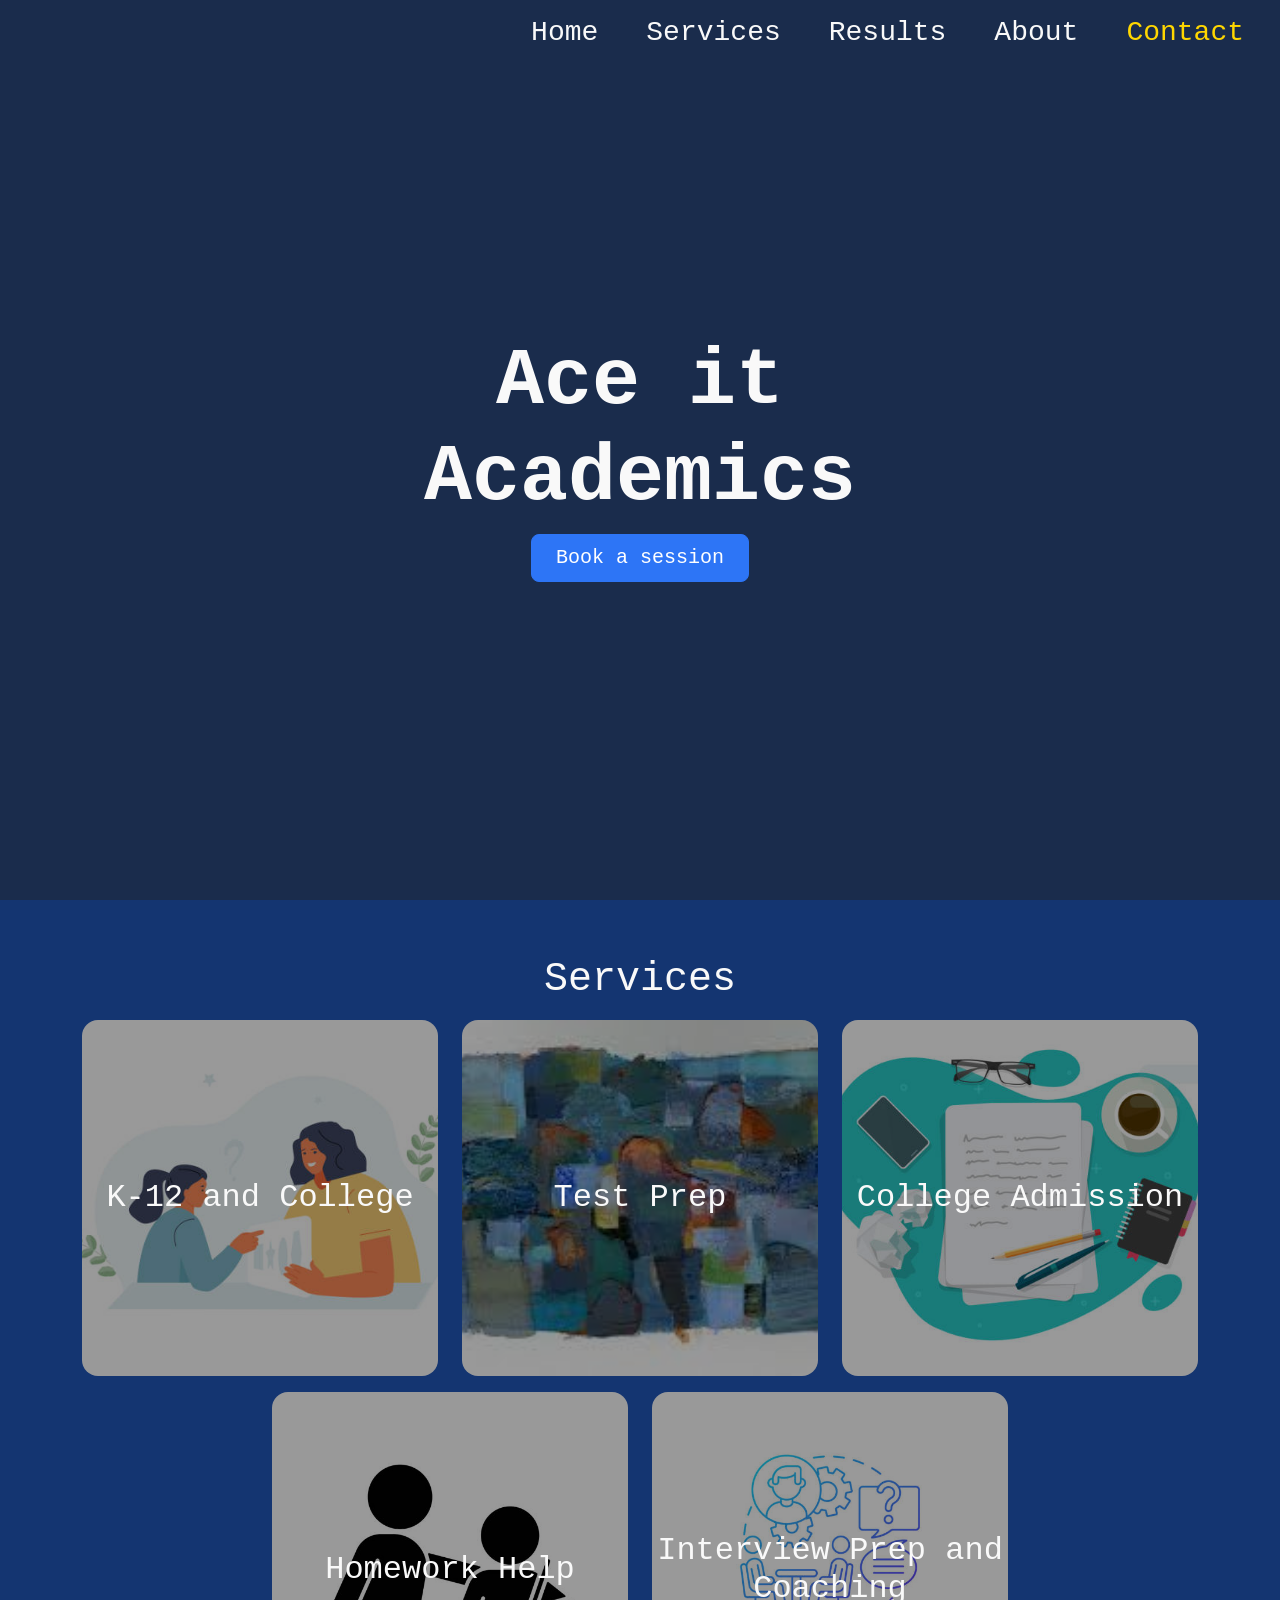
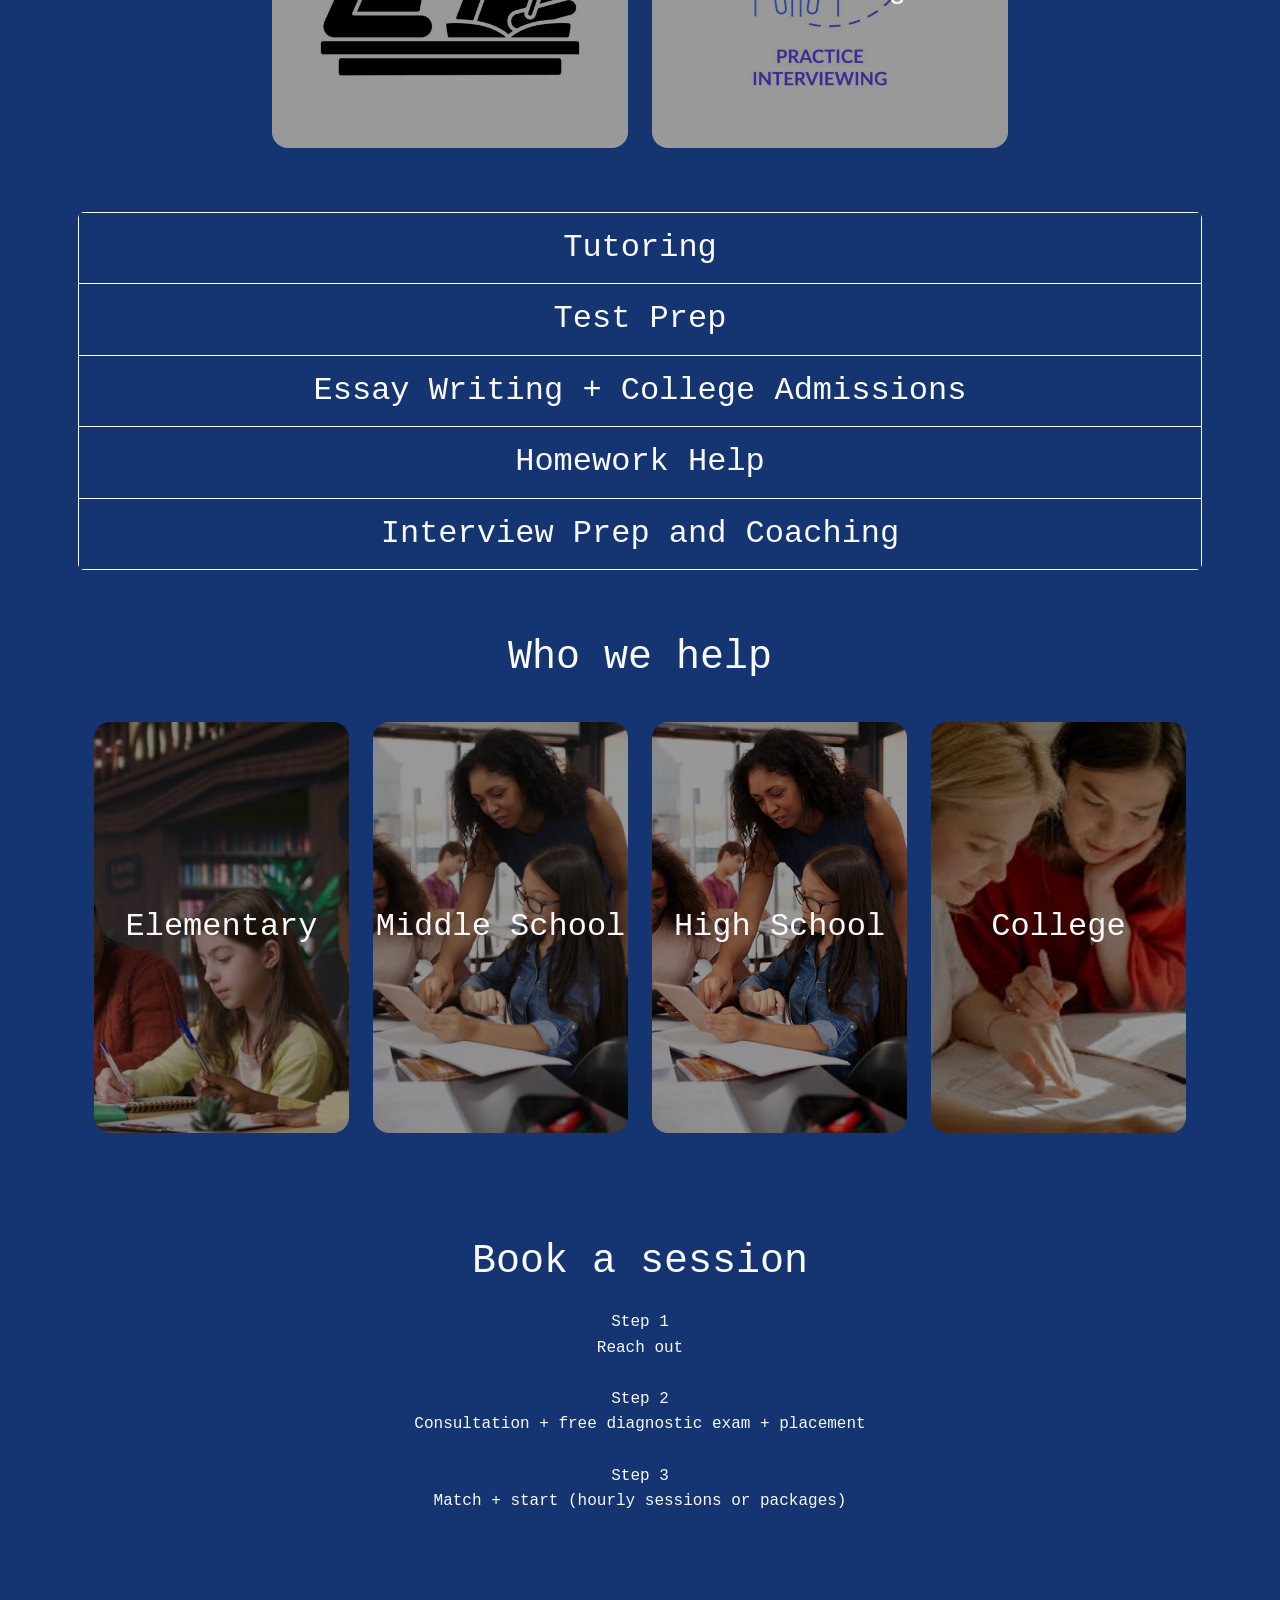
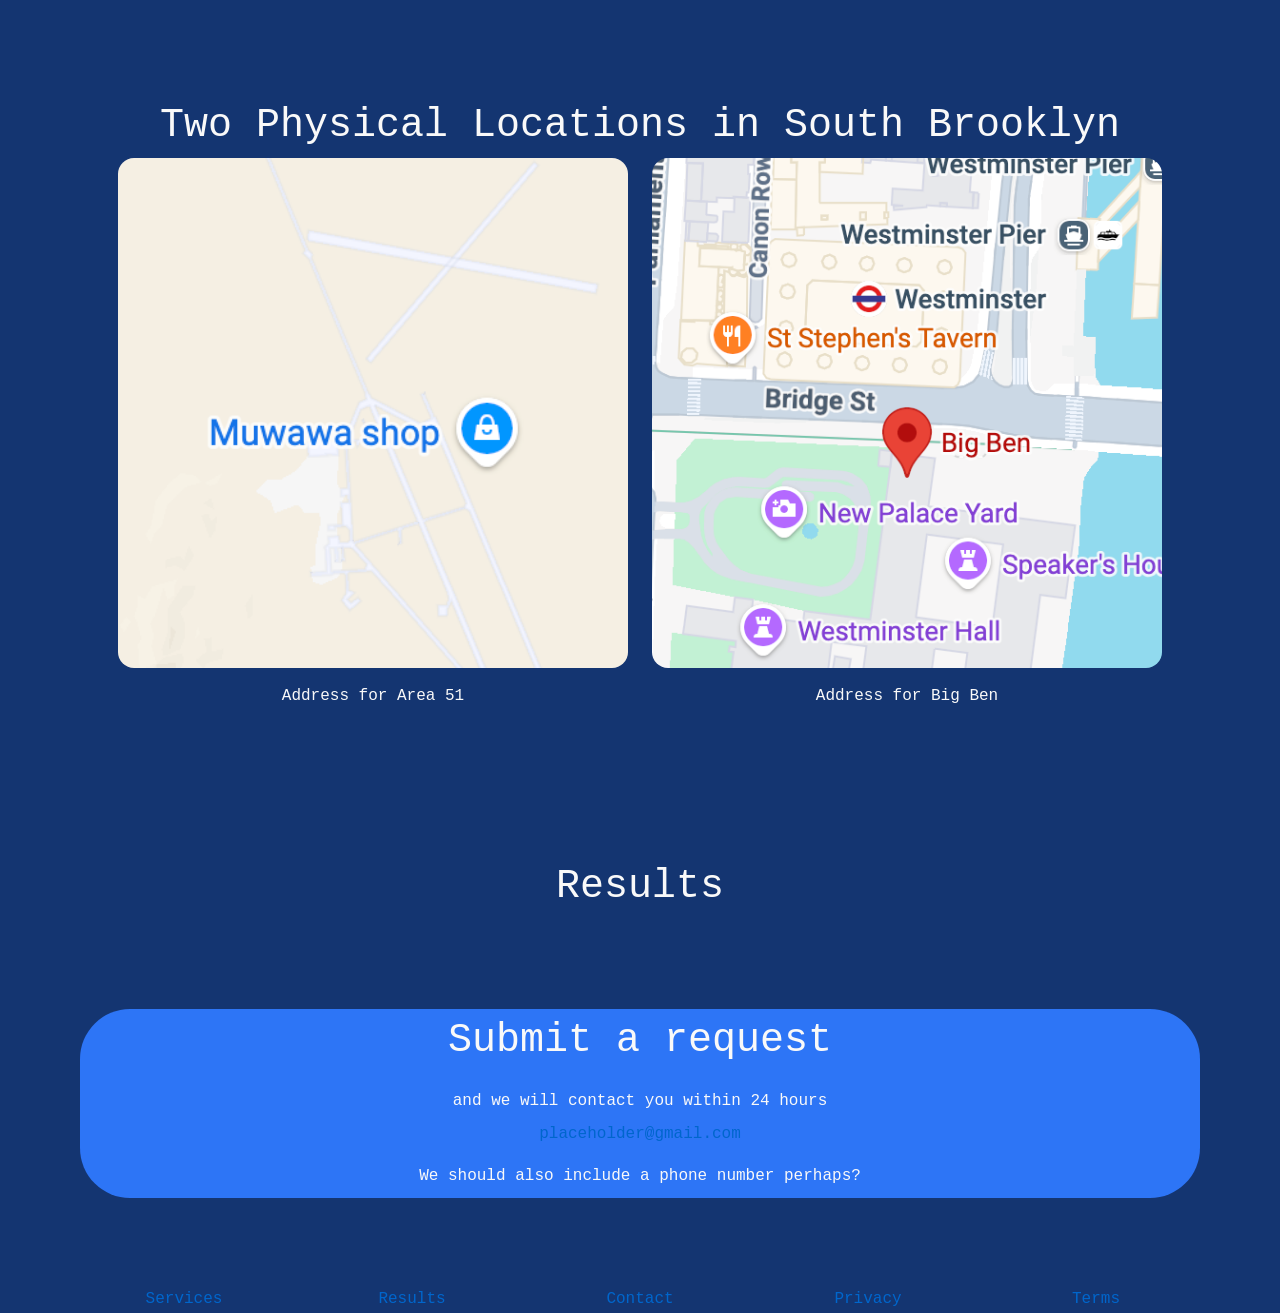
==== index.html @ da9996aa "First rough draft of website" ====
<!DOCTYPE html>

<html lang="en">
    <head>
    <meta charset="utf-8">
    <meta name="viewport" content="width=device-width, initial-scale=1">
    <link href="https://cdn.jsdelivr.net/npm/bootstrap@5.3.0/dist/css/bootstrap.min.css" rel="stylesheet">
    <link rel="stylesheet" href="css/styles.css"> 

    <title>Ace It Academics</title>
    <link rel="icon" type="image/x-icon" href="images/Logo KBY.png">

    </head>

   <!--<header>
        <nav class="navbar navbar-expand-lg bg-* navbar-absolute" data-bs-theme="dark">
        <div class="container-fluid">
            <a class="navbar-brand" href="#"></a>
            <button class="navbar-toggler" type="button" data-bs-toggle="offcanvas" data-bs-target="#offcanvasNavbar" aria-controls="offcanvasNavbar" aria-label="Toggle navigation">
                <span class="navbar-toggler-icon"></span>
            </button>
            <div class="offcanvas offcanvas-end" tabindex="-1" id="offcanvasNavbar" aria-labelledby="offcanvasNavbarLabel">
            <div class="offcanvas-header bg-dark">
                <h5 class="offcanvas-title" id="offcanvasNavbarLabel">Ace It Academics</h5>
                <button type="button" class="btn-close" data-bs-dismiss="offcanvas" aria-label="Close"></button>
            </div>
            <div class="offcanvas-body bg-dark">
            <ul class="navbar-nav me-auto mb-2 mb-lg-0 justify-content-end w-100">
                <li class="nav-item">
                <a class="nav-link active" aria-current="page" href="#"><h3>Home</h3></a>
                </li>
                <li class="nav-item">
                <a class="nav-link" href="services.html"><h3>Services</h3></a>
                </li>
                <li class="nav-item">
                <a class="nav-link" href="results.html"><h3>Results</h3></a>
                </li>
                <li class="nav-item">
                <a class="nav-link" href="about.html"><h3>About</h3></a>
                </li>
                <li class="nav-item">
                <a class="nav-link" href="contact.html"><h3 class="focus-text">Contact</h3></a>
                </li>
                
            </ul>
            
            </div>
        </div>
        </nav>
    </header>-->
    
    <header>
        <nav class="navbar navbar-expand-lg navbar-absolute" data-bs-theme="dark">
            <div class="container-fluid">
            <a class="navbar-brand" href="#"></a>

            <button class="navbar-toggler border-white" type="button" data-bs-toggle="offcanvas" data-bs-target="#offcanvasNavbar" aria-controls="offcanvasNavbar">
                <span class="navbar-toggler-icon"></span>
            </button>

            <div class="collapse navbar-collapse d-none d-lg-flex justify-content-end">
                <ul class="navbar-nav mb-2 mb-lg-0">
                <li class="nav-item"><a class="nav-link active" href="#"><h3>Home</h3></a></li>
                <li class="nav-item"><a class="nav-link" href="services.html"><h3>Services</h3></a></li>
                <li class="nav-item"><a class="nav-link" href="results.html"><h3>Results</h3></a></li>
                <li class="nav-item"><a class="nav-link" href="about.html"><h3>About</h3></a></li>
                <li class="nav-item"><a class="nav-link" href="contact.html"><h3 class="focus-text">Contact</h3></a></li>
                </ul>
            </div>

            <div class="offcanvas offcanvas-end bg-dark d-lg-none" tabindex="-1" id="offcanvasNavbar">
                <div class="offcanvas-header border-bottom border-secondary">
                <h5 class="offcanvas-title">Ace It Academics</h5>
                <button type="button" class="btn-close btn-close-white" data-bs-dismiss="offcanvas"></button>
                </div>
                <div class="offcanvas-body">
                <ul class="navbar-nav">
                    <li class="nav-item"><a class="nav-link active" href="#"><h3>Home</h3></a></li>
                    <li class="nav-item"><a class="nav-link" href="services.html"><h3>Services</h3></a></li>
                    <li class="nav-item"><a class="nav-link" href="results.html"><h3>Results</h3></a></li>
                    <li class="nav-item"><a class="nav-link" href="about.html"><h3>About</h3></a></li>
                    <li class="nav-item"><a class="nav-link" href="contact.html"><h3 class="focus-text">Contact</h3></a></li>
                </ul>
                </div>
            </div>

            </div>
        </nav>
    </header>
    
    <!-- need to include alt descriptions of images in final product -->

    <body>
        <script src="https://cdn.jsdelivr.net/npm/bootstrap@5.3.8/dist/js/bootstrap.bundle.min.js" integrity="sha384-FKyoEForCGlyvwx9Hj09JcYn3nv7wiPVlz7YYwJrWVcXK/BmnVDxM+D2scQbITxI" crossorigin="anonymous"></script>

        <div id="hero-landing" class="position-relative vh-100 overflow-hidden">
        
            <video autoplay muted loop playsinline 
                    class="position-absolute top-0 start-0 w-100 h-100 object-fit-cover z-0">
                <source src="videos/HeroLandingVideo.mp4" type="video/mp4">
            </video>

            <div class="position-absolute top-0 start-0 w-100 h-100 bg-dark opacity-50 z-1"></div>

            <div class="container h-100 position-relative z-2">
                <div class="row h-100 align-items-center justify-content-center text-center">
                <div class="col-lg-8 text-white">
                    <h1 class="display-1 fw-bold">Ace it Academics</h1>
                    <button type="button" class="btn btn-primary btn-lg px-4 gap-3">Book a session</button>
                </div>
                </div>
            </div>
        </div>




        <div class="services-overview-grid container text-center my-5">

             <h1>Services</h1>
            <div class="row row-cols-2 row-cols-md-3 justify-content-center">
                <div class="col py-2">
                    <div class="square-image-holder position-relative ratio ratio-1x1">
                        <div class="service-overview-grid-image rounded-4 ratio ratio-1x1"></div>                            
                        <div class="position-absolute">
                            <h2 class="square-image-title-text position-absolute">K-12 and College</h2>
                            <p class="square-image-body-text position-absolute">Excel in all subjects</p>
                        </div>
                    </div>
                </div>
                <div class="col py-2">
                    <div class="square-image-holder position-relative ratio ratio-1x1">
                        <div class="service-overview-grid-image rounded-4 ratio ratio-1x1"></div>                            
                        <div class="position-absolute">
                            <h2 class="square-image-title-text position-absolute">Test Prep</h2>
                            <p class="square-image-body-text position-absolute">SAT / ACT / SHSAT / ISEE / AP</p>
                        </div>
                    </div>
                </div>
                <div class="col py-2">
                    <div class="square-image-holder position-relative ratio ratio-1x1">
                        <div class="service-overview-grid-image rounded-4 ratio ratio-1x1"></div>                            
                        <div class="position-absolute">
                            <h2 class="square-image-title-text position-absolute">College Admission</h2>
                            <p class="square-image-body-text position-absolute">Essay Writing and Interview Practice</p>
                        </div>
                    </div>
                </div>
                <div class="col py-2">
                    <div class="square-image-holder position-relative ratio ratio-1x1">
                        <div class="service-overview-grid-image rounded-4 ratio ratio-1x1"></div>                            
                        <div class="position-absolute">
                            <h2 class="square-image-title-text position-absolute">Homework Help</h2>
                            <p class="square-image-body-text position-absolute">Become successful in and out of the classroom</p>
                        </div>
                    </div>
                </div>
                <div class="col py-2">
                    <div class="square-image-holder position-relative ratio ratio-1x1">
                        <div class="service-overview-grid-image rounded-4 ratio ratio-1x1"></div>                            
                        <div class="position-absolute">
                            <h2 class="square-image-title-text position-absolute">Interview Prep and Coaching</h2>
                            <p class="square-image-body-text position-absolute">Prepare for a successful professional life</p>
                        </div>
                    </div>
                </div>


                <!--
                <div class="col">
                    <div class="p-2"> 
                        <div class="ratio ratio-1x1">
                            <img src="images/Tutoring-Image-Placeholder.jpg" class="img-fluid rounded-4 mb-2 object-fit-cover" alt="K-12 Tutoring">
                        </div>
                        <p class="small fw-bold">Tutoring<br>K-12 and college</p>
                    </div>
                </div> 
                <div class="col text-center">
                    <div class="p-2">
                        <div class="ratio ratio-1x1">
                            <img src="images/test-prep-placeholder.jpeg" class="img-fluid rounded-4 mb-2 object-fit-cover" alt="Test prep">
                        </div>
                        <p class="small fw-bold">Test prep<br>SAT / ACT / SHSAT / ISEE / AP</p>
                    </div>
                </div>
                <div class="col text-center">
                    <div class="p-2">
                        <div class="ratio ratio-1x1">
                            <img src="images/essay-writing-placeholder.jpg" class="img-fluid rounded-4 mb-2 object-fit-cover" alt="Essay writing + college admissions">
                        </div>
                        <p class="small fw-bold">Essay writing + college admissions</p>
                    </div>
                </div>
                <div class="col text-center">
                    <div class="p-2">
                        <div class="ratio ratio-1x1">
                            <img src="images/homework-help-placeholder.jpg" class="img-fluid rounded-4 mb-2 object-fit-cover" alt="Homework help">
                        </div>
                        <p class="small fw-bold">Homework help</p>
                    </div>
                </div>
                <div class="col text-center">
                    <div class="p-2">
                        <div class="ratio ratio-1x1">
                            <img src="images/interview-prep-placeholder.jpg" class="img-fluid rounded-4 mb-2 object-fit-cover" alt="Interview Prep and coaching">
                        </div>
                        <p class="small fw-bold">Interview Prep and coaching</p>
                    </div>
                </div>-->
            </div>

            
        </div>

        <div id="services-deep-dive" class="container p-2 my-5">

            <!-- TODO Move materials into the deep dive grid and have it display info on hover-->
            

            <div class="accordion">
                <div class="accordion-item">
                    <button class="accordion-button collapsed justify-content-center" type="button" data-bs-toggle="collapse" data-bs-target="#collapseOne" aria-expanded="false" aria-controls="collapseOne">
                        <h2 class="accordion-header text-center">Tutoring</h2>
                    </button>
                    <div id="collapseOne" class="accordion-collapse collapse">
                    <div class="accordion-body">
                        Master subjects with our suite of experts. 
                    </div>
                    </div>
                </div>
                <div class="accordion-item">
                    
                    <button class="accordion-button collapsed justify-content-center" type="button" data-bs-toggle="collapse" data-bs-target="#collapseTwo" aria-expanded="false" aria-controls="collapseTwo">
                        <h2 class="accordion-header text-center">Test Prep</h2>
                    </button>
                    
                    <div id="collapseTwo" class="accordion-collapse collapse" data-bs-parent="#accordionExample">
                    <div class="accordion-body">
                        Excell at any standardized test with our proven strategies and expert tutors.
                    </div>
                    </div>
                </div>
                <div class="accordion-item">
                    
                    <button class="accordion-button collapsed justify-content-center" type="button" data-bs-toggle="collapse" data-bs-target="#collapseThree" aria-expanded="false" aria-controls="collapseThree">
                        <h2 class="accordion-header text-center">Essay Writing + College Admissions</h2>
                    </button>
                    <div id="collapseThree" class="accordion-collapse collapse" data-bs-parent="#accordionExample">
                    <div class="accordion-body">
                        Craft compelling essays and navigate the admissions process with our expert guidance.
                    </div>
                    </div>
                </div>
                <div class="accordion-item">
                    
                    <button class="accordion-button collapsed justify-content-center" type="button" data-bs-toggle="collapse" data-bs-target="#collapseFour" aria-expanded="false" aria-controls="collapseFour">
                        <h2 class="accordion-header text-center">Homework Help</h2>
                    </button>
                    <div id="collapseFour" class="accordion-collapse collapse" data-bs-parent="#accordionExample">
                    <div class="accordion-body">
                        Get unstuck and improve understanding with personalized homework assistance.
                    </div>
                    </div>
                </div>
                <div class="accordion-item">
                    
                    <button class="accordion-button collapsed justify-content-center" type="button" data-bs-toggle="collapse" data-bs-target="#collapseFive" aria-expanded="false" aria-controls="collapseFive">
                        <h2 class="accordion-header text-center">Interview Prep and Coaching</h2>
                    </button>
                    <div id="collapseFive" class="accordion-collapse collapse" data-bs-parent="#accordionExample">
                    <div class="accordion-body">
                        Ace your interviews with our tailored preparation and coaching.
                    </div>
                    </div>
                </div>
            </div>

        </div>

        <div id="who-we-help" class="who-we-help container text-center my-5">

            <div class="container text-center">
                <h1 class="mb-4">Who we help</h1>
                <div class="row row-cols-2 row-cols-md-4 justify-content-center">
                    <div class="col py-2">
                        <div class="vertical-image-holder position-relative ratio ratio-golden">
                            <div class="vertical-tutoring-image rounded-4 ratio ratio-golden">
                            </div>
                            <div id="vertical-text-wrapper" class="position-absolute">
                                <h2 class="vertical-image-title-text position-absolute">Elementary</h2>
                                <p class="vertical-image-body-text position-absolute">Lay Strong foundations</p>
                            </div>
                        </div>
                    </div>
                    <div class="col py-2">
                        <div class="vertical-image-holder position-relative ratio ratio-golden">
                            <div class="vertical-tutoring-image rounded-4 ratio ratio-golden">
                            </div>
                            <div id="vertical-text-wrapper" class="position-absolute">
                                <h2 class="vertical-image-title-text position-absolute">Middle School</h2>
                                <p class="vertical-image-body-text position-absolute">Build on your foundation</p>
                            </div>
                        </div>
                    </div>
                    <div class="col py-2">
                        <div class="vertical-image-holder position-relative ratio ratio-golden">
                            <div class="vertical-tutoring-image rounded-4 ratio ratio-golden">
                            </div>
                            <div id="vertical-text-wrapper" class="position-absolute">
                                <h2 class="vertical-image-title-text position-absolute">High School</h2>
                                <p class="vertical-image-body-text position-absolute">Prepare for college</p>
                            </div>
                        </div>
                    </div>
                    <div class="col py-2">
                        <div class="vertical-image-holder position-relative ratio ratio-golden">
                            <div class="vertical-tutoring-image rounded-4 ratio ratio-golden">
                            </div>
                            <div id="vertical-text-wrapper" class="position-absolute">
                                <h2 class="vertical-image-title-text position-absolute">College</h2>
                                <p class="vertical-image-body-text position-absolute">Excel in your major</p>
                            </div>
                        </div>
                    </div>
                </div>
            </div>

        </div>

        <div id="How-it-works" class="section">

            <h1>Book a session</h1> <!-- replace with more of a call to action? -->
            <p>
                Step 1<br>Reach out<br><br>
                Step 2<br>Consultation + <bold>free diagnostic exam</bold> + placement<br><br>
                Step 3<br>Match + start (hourly sessions or packages)<br><br>
            </p>

        </div>

        <div id="Locations" class="container text-center p-5">
            <!--
            Need to update this to make the images be the same size
            -->
         <h1>Two Physical Locations in South Brooklyn</h1>
         
            <div class="row row-cols-1 row-cols-md-2 justify-content-center">
                <div class="col">
                    <div class="ratio ratio-1x1">
                        <a href="https://www.google.com/maps/place/Area+51,+NV/@37.2513429,-115.8864085,12z/data=!3m1!4b1!4m6!3m5!1s0x80b81baaba3e8c81:0x970427e38e6237ae!8m2!3d37.2430548!4d-115.7930198!16zL20vMHlqcQ?entry=ttu&g_ep=EgoyMDI2MDEwNy4wIKXMDSoASAFQAw%3D%3D" target="_blank">
                        <img src="images/Address1-Placeholder.png" class="w-100 h-100 rounded-4 object-fit-cover">
                        </a>
                    </div>
                    <p>Address for Area 51</p>
                </div> 
                <div class="col">
                    <div class="ratio ratio-1x1">
                        <a href="https://www.google.com/maps/place/Big+Ben/@51.5007292,-0.1272003,17z/data=!3m1!5s0x47d8e55e300273ad:0x64ade3f4995c75cd!4m6!3m5!1s0x487604c38c8cd1d9:0xb78f2474b9a45aa9!8m2!3d51.5007292!4d-0.1246254!16zL20vMDI2eWRj?entry=ttu&g_ep=EgoyMDI2MDEwNy4wIKXMDSoASAFQAw%3D%3D" target="_blank">
                        <img src="images/Address2-Placeholder.png" class="w-100 h-100 rounded-4 object-fit-cover">
                        </a>
                    </div>
                    <p>Address for Big Ben</p>
                </div> 
            </div>

        </div>


        <!-- Need to add testimonials and actual results -->
        <div id="Results" class="section">
            <!--
            Results / Testimonials preview
Include before/after results (I will provide content)
Include highlighted Google reviews (I will provide)

            -->
            <h1>Results</h1>


        </div>

        <div id="Final-CTA" class="section text">
            <!--
            Final Call to Action (CTA) band
Copy: “Submit a request and we’ll contact you within 24 hours.”
        bold the '24 hours'-->
            <h1>Submit a request</h1>
            <p>and we will contact you within 24 hours</p>
            <a href="mailto:placeholder@gmail.com?subject=Tutoring%20Inquiry&body=Fill%20this%20with%20a%20preset%20message">placeholder@gmail.com</a>
            <p>We should also include a phone number perhaps?</p><!--use tel: like mailto: -->
        </div>

      
    </body>

    <footer>
        <div class="container text-center">
        <div class="row">
            <a href="services.html" class="col footer-link">Services</a>
            <a href="#Results" class=" col footer-link">Results</a>
            <a href="#Locations" class="col footer-link">Contact</a>
            <a href="" class="col footer-link">Privacy</a>
            <a href="" class="col footer-link">Terms</a>
        </div>
        <div class="row">
            <!-- make 2 containers to hold the info about the locations -->
            <div class="column"></div>

        </div>
        </div>
    </footer>

</html>
---- css/styles.css ----
/* Variables */
:root {
    --body-text-color: #f9f9f9;
    --body-background-color: #143571;
    --object-border-color: #2d75f6;
    --focus-color: gold;
    --default-font-family: 'Lucida Console', monospace;


}

/* Adjusting the button hover state manually since it's not a variable */
.btn-primary {
  --bs-btn-bg: var(--object-border-color);
  --bs-btn-border-color: var(--object-border-color);
  --bs-btn-hover-bg: var(--body-background-color); 
}

/* Remove icon */
.accordion-button::after {
    display: none !important;
}

.navbar-absolute {
    position: absolute;
    top: 0;
    width: 100%;
    z-index: 10;
}


.accordion {
    /* colors for interior when open */
    --bs-accordion-bg: var(--body-background-color); 
    --bs-accordion-border-color: var(--body-text-color); 
    --bs-accordion-color: var(--body-text-color);

    /* Top segment when open */
    --bs-accordion-active-bg: var(--body-background-color); 
    --bs-accordion-active-color: var(--body-text-color);
    
    /*colors when closed */
    --bs-accordion-btn-bg: var(--body-background-color);
    --bs-accordion-btn-color: var(--body-text-color); 
    
    
}

/* Optional: Remove the blue glow/outline on click */
.accordion-button:focus {
    box-shadow: none;
    border-color: var(--body-text-color);
}

h3.focus-text {
    color: var(--focus-color);
}



/* #region Default HTML Elements */
body {
  font-family: var(--default-font-family); 
  line-height: 1.6; 
  margin: 0;
  padding: 0;
  background-color: var(--body-background-color); 
}

p,h1 {
  color: var(--body-text-color);
  margin: .5rem 1rem 0rem 1rem; 
  padding: .5rem;
}

h2, h3, h4, h5, h6 {
  color: var(--body-text-color);
}

li {
  color: var(--body-text-color);
  margin: 0rem 1rem;
}

ul, ol {
  margin: 0 0 1rem 1rem; 
  padding: 0;
}

a {
  color: #0066cc; 
  text-decoration: none; 
}

a:hover {
  text-decoration: underline; 
}

a.no-underline {
  text-decoration: none;
  border: none;
  color: inherit;
}

/* #endregion */

/* #region Section Dividers */
.section {
    text-align: center;
    margin: 7% 5rem 7% 5rem;
}

.section.text {
    background-color: var(--object-border-color);
    border-radius: 50px;
}
/* #endregion */

/* #region Navbar */
#navbar {
  font-size: large;
  width: 95vw;
  position: absolute;
  top: 0;
  overflow: hidden;
  background-color: #00000000;
  z-index: 10;
  padding-right: calc(100vw - width);
}

/* Navbar links */
#navbar a {
  
  float: right;
  display: block;
  color: var(--body-text-color);
  text-align: center;
  padding: 14px;
  text-decoration: none;
}

#navbar a:hover {
  color: firebrick;
}

#navbar a:nth-child(1) {
  color: chocolate;
}

/* #endregion */

/* #region Hero Landing*/


.hero-text {
  text-align: center;
  position: absolute;
  top: 50%;
  left: 50%;
  transform: translate(-50%, -50%);
  bottom: 0;
  color: var(--body-text-color);
  width: 100%;
  height: 25%;
  padding: 0rem;

}

#hero-video {
  /*position: fixed; */
  right: 0;
  bottom: 0;
  width: 100%;
  height: 100%;
  padding: 0;
  margin: 0;
  filter: brightness(50%);
}

#hero-landing-chevron {
  position: absolute;
  width: 10vw;
  height: 5vw;
  bottom: 10%;
  left: 45vw;
  transition: .5s;
  opacity: 0;
}

.hero-landing:hover #hero-landing-chevron {
  opacity: 0.7;
}

/* #endregion */

/* #region Accordian */
details {
  border: 1px solid var(--object-border-color);
  margin: 0px 20px -1px 20px; 
  padding: 10px;
  transition: all 0.5s ease;
}

details summary {
  list-style: none;
}

#details-top {
    border-radius: 4px 4px 0px 0px;
}

#details-bottom {
    border-radius: 0px 0px 4px 4px;
}

summary {
  font-weight: bold;
  margin: -0.5em -0.5em 0;
  padding: 0.5em;
  color: var(--body-text-color);
}

details[open] {
  padding: 0.5em;
  color: var(--body-text-color);
  
}

details[open] summary {
  border-bottom: 1px solid var(--object-border-color);
  margin-bottom: 0.5em;
}
/* #endregion */

/* #region Grouped Images */
.image-group {
  /*display: inline-block;
  /*flex-wrap: wrap;*/
  text-align: center;
  padding: 0 .1vw;
  
}

/* #region Figure elements */
figcaption {
    color: var(--body-text-color)
}

.grid-figure{
    display: inline-block;
    width: 20rem;
    /*height: 15vw;*/
    margin: auto;
    padding: 1vw;
}


.grid-image {
    width: 15vw;
    height: 15vw;
    margin: auto;
    padding: 1vw;
    border-radius: 30px;

}
/* #endregion */

/* #region tutoring services images */

.service-overview-grid-image {
  filter: brightness(60%);
  overflow: hidden;
  background: none;

}

  /* #region Service overview images */
.services-overview-grid .col:nth-child(1) .service-overview-grid-image {
  background: url(../images/Tutoring-Image-Placeholder.jpg);
  background-size: cover;
  background-position: center;
}

.services-overview-grid .col:nth-child(2) .service-overview-grid-image {
  background: url(../images/test-prep-placeholder.jpeg);
  background-size: cover;
  background-position: center;
}

.services-overview-grid .col:nth-child(3) .service-overview-grid-image {
  background: url(../images/essay-writing-placeholder.jpg);
    background-size: cover;
  background-position: center;
}

.services-overview-grid .col:nth-child(4) .service-overview-grid-image {
  background: url(../images/homework-help-placeholder.jpg);
    background-size: cover;
  background-position: center;
}

.services-overview-grid .col:nth-child(5) .service-overview-grid-image {
  background: url(../images/interview-prep-placeholder.jpg);
    background-size: cover;
  background-position: center;
}



/* #endregion */

.square-image-holder:hover .square-image-title-text {
  top: 10%;
  left: 20%;
  transform: translate(-20%, -20%);
}

.square-image-holder:hover .square-image-body-text {
  opacity: 1;
}

.square-image-holder:hover .service-overview-grid-image {
  filter: brightness(70%);
}

.square-image-title-text {
  color: var(--body-text-color);
  text-align: center;
  padding: 0;
  margin: 0;
  width: 100%;
  top: 50%;
  left: 50%;
  transform: translate(-50%, -50%);
  transition: all 0.5s ease;
}

.square-image-body-text {
  color: var(--body-text-color);
  text-align: center;
  padding: 0;
  margin: 0;
  width: 80%;
  position: absolute;
  top: 60%;
  left: 50%;
  transform: translate(-50%, -50%);
  opacity: 0;
  transition: opacity 0.5s ease;
}



/* #endregion */

/* #region vertical Tutoring Images */


.vertical-tutoring-image {
  filter: brightness(60%);
  overflow: hidden;
  background: none;
}

.vertical-image-holder:hover .vertical-image-title-text {
  top: 10%;
  left: 20%;
  transform: translate(-20%, -20%);
}

.vertical-image-holder:hover .vertical-image-body-text {
  opacity: 1;
}

  /* #region Individual vertical Tutoring Images */

.who-we-help .col:nth-child(1) .vertical-tutoring-image {
  background: url(../images/Elem-Tutoring-Placeholder.jpg);
  background-size: cover;
  background-position: center;
}

.who-we-help .col:nth-child(2) .vertical-tutoring-image {
  background: url(../images/Middle-Tutoring-Placeholder.webp);
  background-size: cover;
  background-position: center;
}

.who-we-help .col:nth-child(3) .vertical-tutoring-image {
  background: url(../images/High-Tutoring-Placeholder.jpg);
  background-size: cover;
  background-position: center;
}

.who-we-help .col:nth-child(4) .vertical-tutoring-image {
  background: url(../images/College-Tutoring-Placeholder.jpeg);
  background-size: cover;
  background-position: center;
}



/* #endregion */

.vertical-image-holder:hover .vertical-tutoring-image {
  filter: brightness(70%);
}


.ratio-golden {
  --bs-aspect-ratio: 161%;
}

.vertical-image-title-text {
  color: var(--body-text-color);
  text-align: center;
  padding: 0;
  margin: 0;
  width: 100%;
  top: 50%;
  left: 50%;
  transform: translate(-50%, -50%);
  transition: all 0.5s ease;
}

.vertical-image-body-text {
  color: var(--body-text-color);
  text-align: center;
  padding: 0;
  margin: 0;
  width: 80%;
  position: absolute;
  top: 60%;
  left: 50%;
  transform: translate(-50%, -50%);
  opacity: 0;
  transition: opacity 0.5s ease;
}


/* #endregion */

/* #region Expanding Images */
/*.expanding-box-container {
  display: flex;  
  align-items: center;
  justify-content: space-evenly;
  width: 90vw;
}*/

.expanding-image {
  /*darkening these images is a bit harder https://stackoverflow.com/questions/20039765/how-to-apply-a-css-filter-to-a-background-image */
  height: 30rem;
  width: 100%;

  position: relative;
  align-items: center;
  transition: width 0.5s;
  /*flex-shrink: 1;*/
  flex: 1 1 0;
  text-align: center;
  transition: all 0.5s ease;
}

.expanding-image-background {
  height: 100%;
  width: 100%;
  background: url(../images/test-prep-specific-test-placeholder.jpeg);
  background-size: cover;
  background-position: center;

}
/* use nth child to set specific images later */
/*.expanding-image-background:nth-child(1) {
  border-radius: 15px 0px 0px 15px;
}

.expanding-image-background:nth-child(2) {
  background: url(../images/test-prep-specific-test-placeholder.jpeg);
  background-size: cover;
  background-position: center;
  position: relative;
}

.expanding-image-background:nth-child(5) {
  border-radius: 0px 15px 15px 0px;
}*/

.expanding-image-text {
  margin: 0;
  position: absolute;
  top: 50%;
  left: 50%;
  transform: translate(-50%, -50%);
}

.expanding-image-text h3 p {
  color: var(--body-text-color);
  text-align: center;
}

.expanding-image-text p {
  opacity: 0;
}

.expanding-image:hover {
  flex: 7 1 0;
}

.expanding-image:hover .expanding-image-text h3 {
  opacity: 0;
}

.expanding-image:hover .expanding-image-text p {
    transition-delay: 0.3s;

  opacity: 1;
}
/* #endregion */





/* #endregion */

/* #region Footer */
.footer-link {
  display: inline-block;
}
/* #endregion */



/*
* {
  outline: 1px solid red !important;
}
/**/
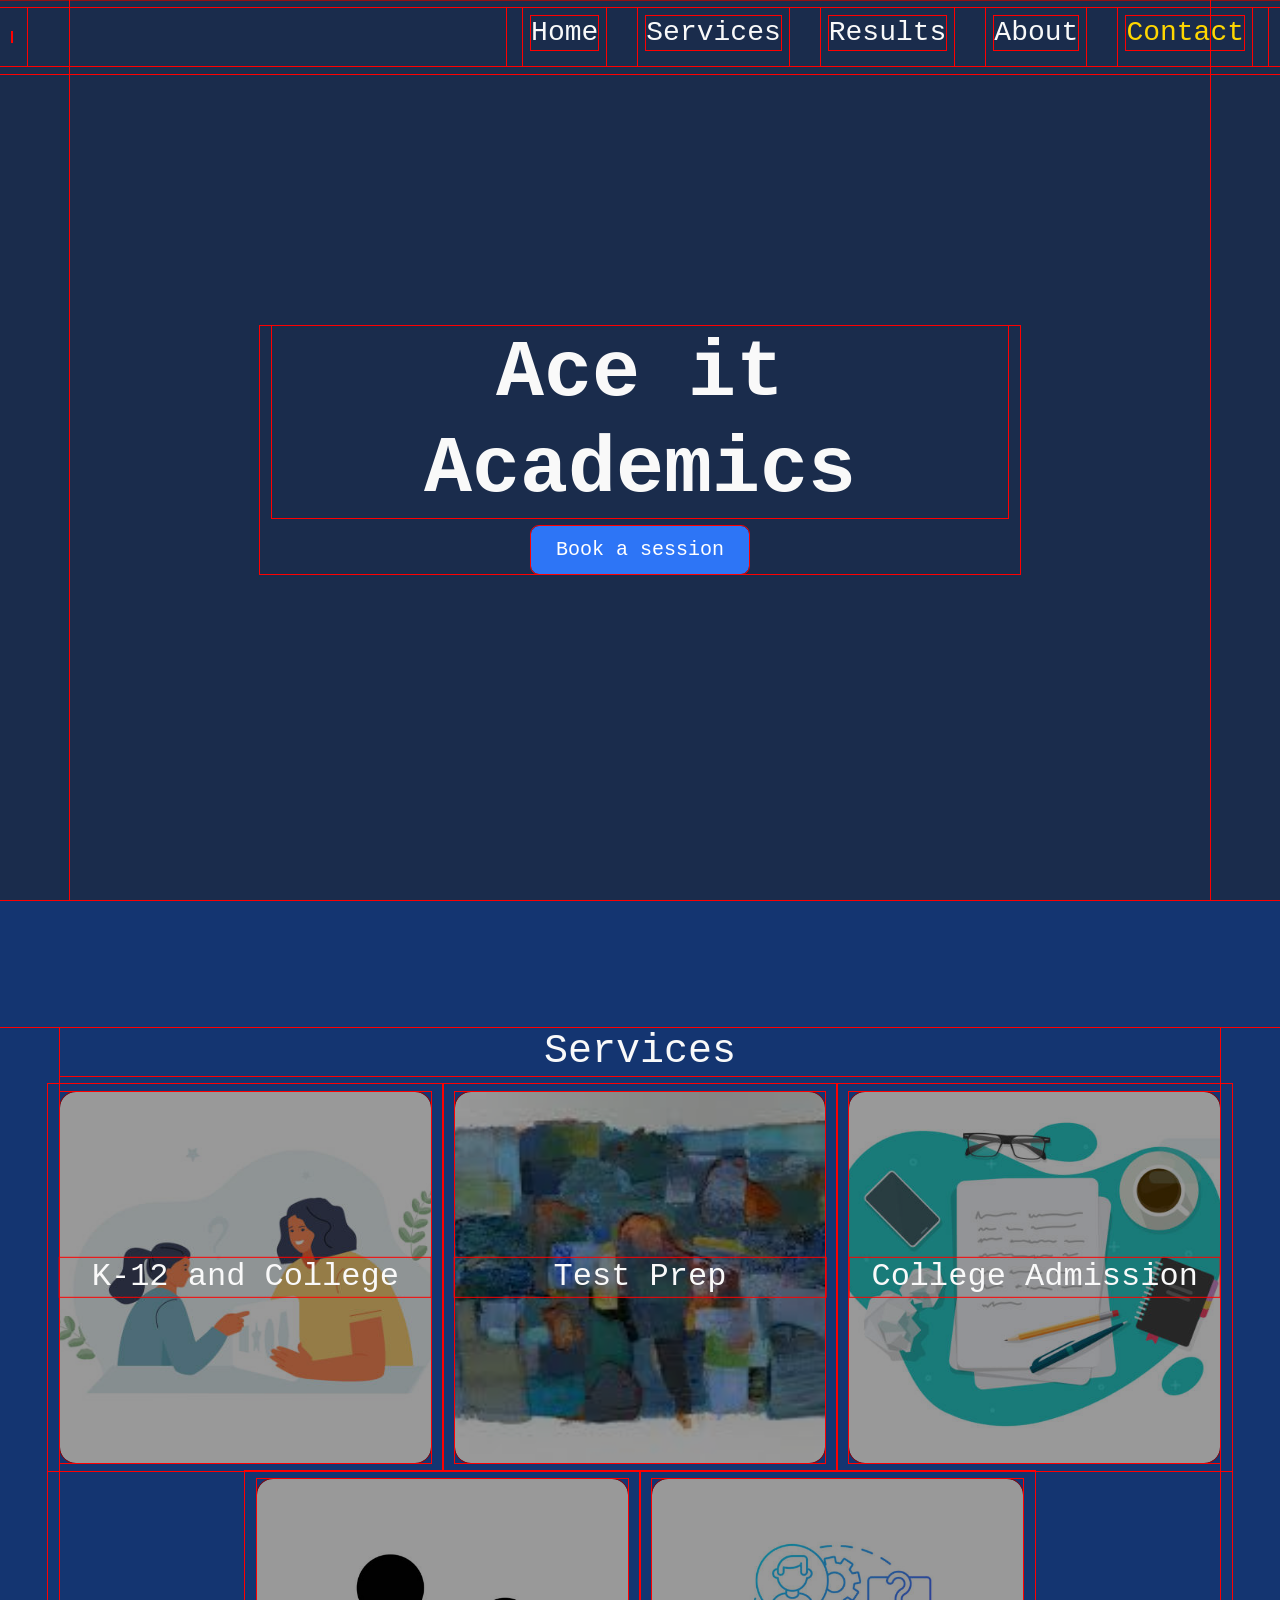
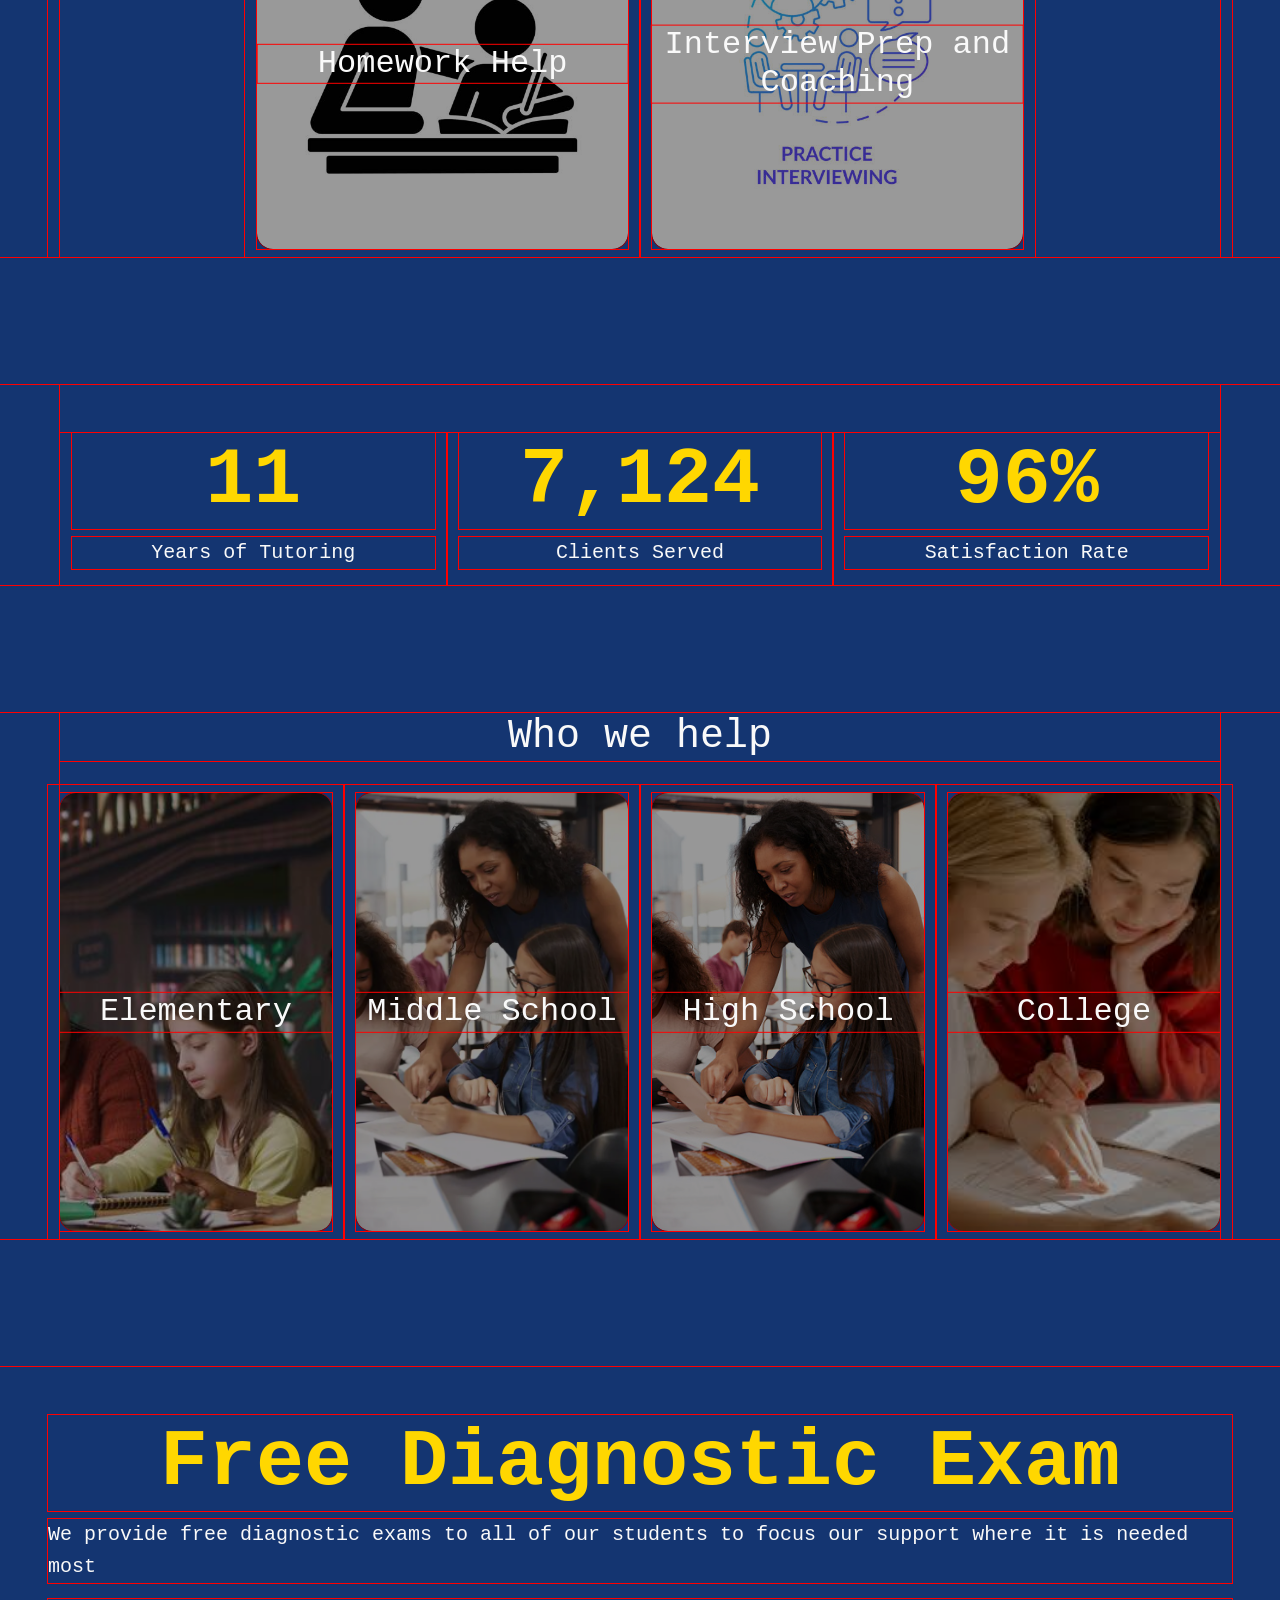
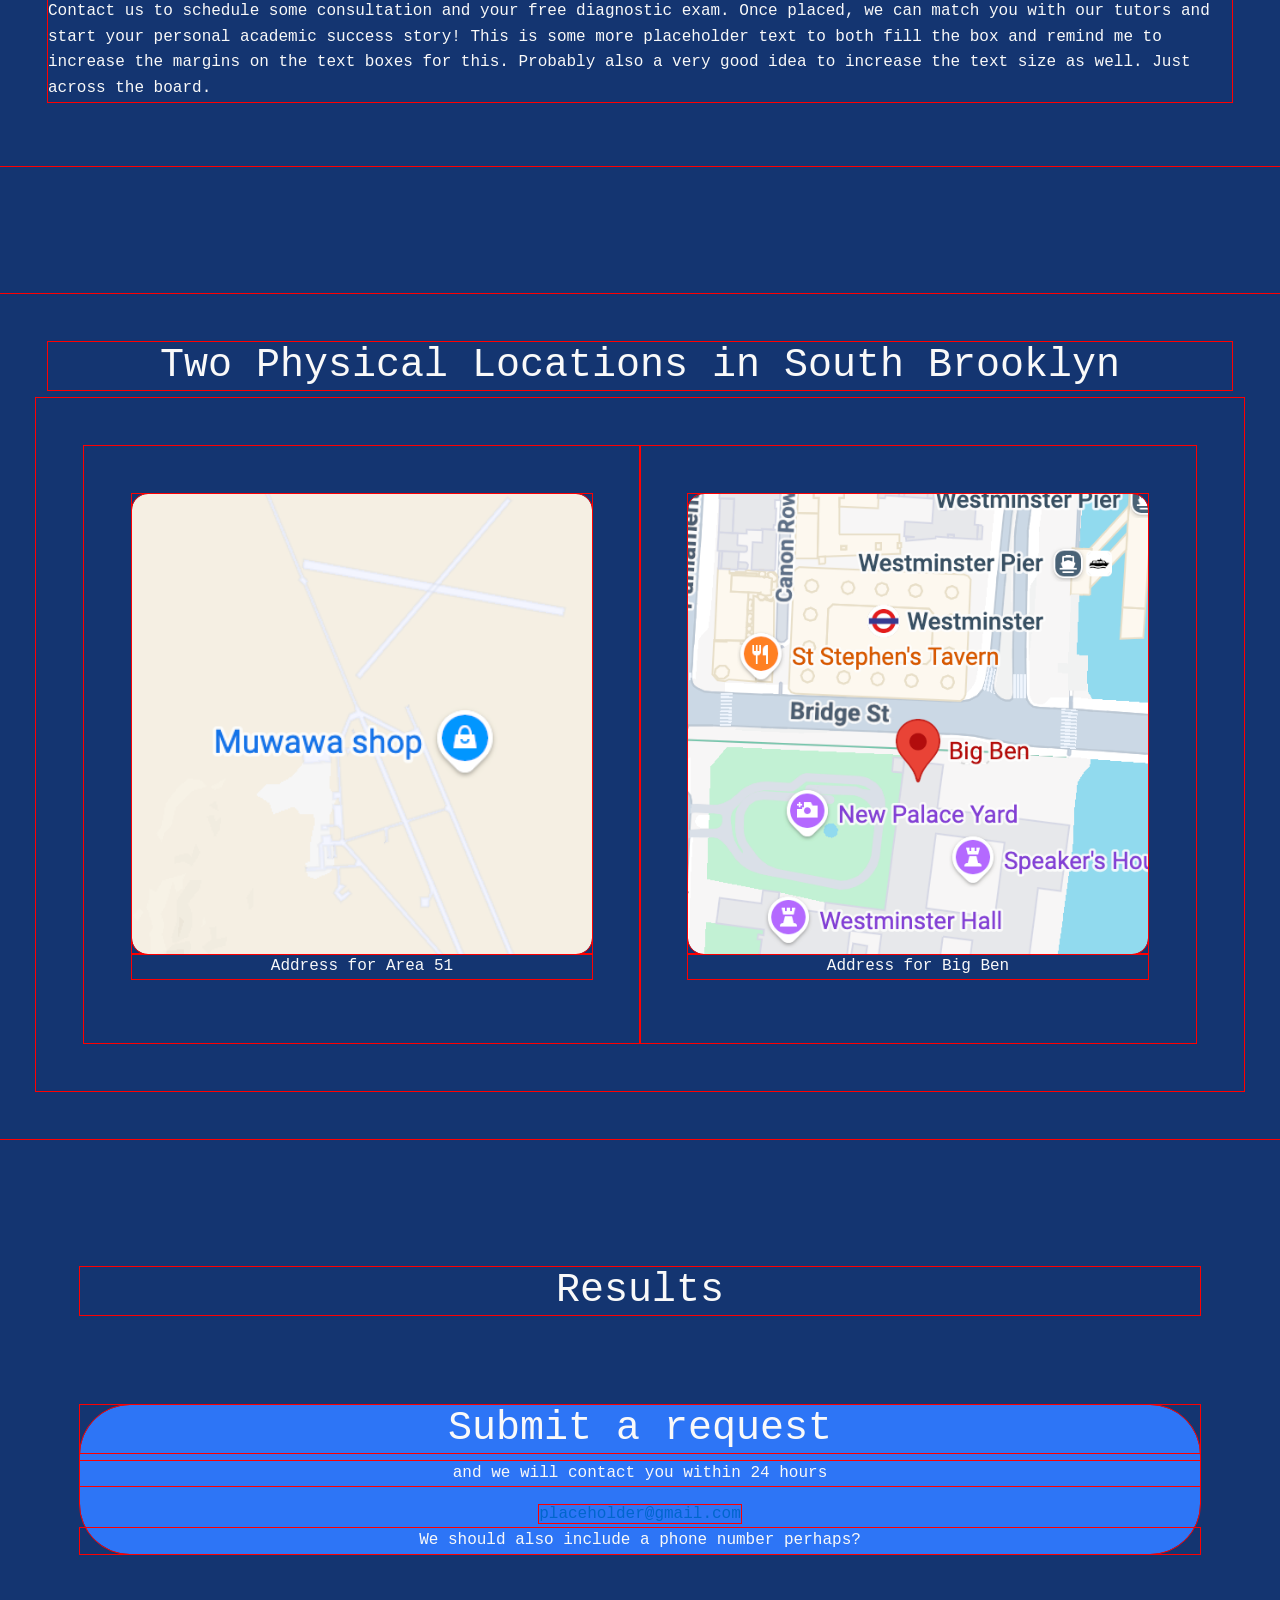
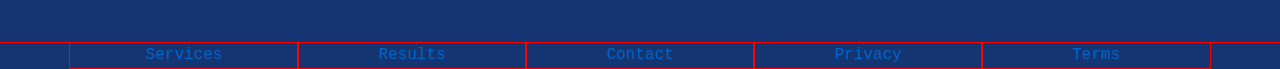
==== commit 002df71f: "Updated visuals and filled out the results page." ====
--- a/index.html
+++ b/index.html
@@ -12,42 +12,7 @@
 
     </head>
 
-   <!--<header>
-        <nav class="navbar navbar-expand-lg bg-* navbar-absolute" data-bs-theme="dark">
-        <div class="container-fluid">
-            <a class="navbar-brand" href="#"></a>
-            <button class="navbar-toggler" type="button" data-bs-toggle="offcanvas" data-bs-target="#offcanvasNavbar" aria-controls="offcanvasNavbar" aria-label="Toggle navigation">
-                <span class="navbar-toggler-icon"></span>
-            </button>
-            <div class="offcanvas offcanvas-end" tabindex="-1" id="offcanvasNavbar" aria-labelledby="offcanvasNavbarLabel">
-            <div class="offcanvas-header bg-dark">
-                <h5 class="offcanvas-title" id="offcanvasNavbarLabel">Ace It Academics</h5>
-                <button type="button" class="btn-close" data-bs-dismiss="offcanvas" aria-label="Close"></button>
-            </div>
-            <div class="offcanvas-body bg-dark">
-            <ul class="navbar-nav me-auto mb-2 mb-lg-0 justify-content-end w-100">
-                <li class="nav-item">
-                <a class="nav-link active" aria-current="page" href="#"><h3>Home</h3></a>
-                </li>
-                <li class="nav-item">
-                <a class="nav-link" href="services.html"><h3>Services</h3></a>
-                </li>
-                <li class="nav-item">
-                <a class="nav-link" href="results.html"><h3>Results</h3></a>
-                </li>
-                <li class="nav-item">
-                <a class="nav-link" href="about.html"><h3>About</h3></a>
-                </li>
-                <li class="nav-item">
-                <a class="nav-link" href="contact.html"><h3 class="focus-text">Contact</h3></a>
-                </li>
-                
-            </ul>
-            
-            </div>
-        </div>
-        </nav>
-    </header>-->
+
     
     <header>
         <nav class="navbar navbar-expand-lg navbar-absolute" data-bs-theme="dark">
@@ -115,8 +80,8 @@
 
 
 
-        <div class="services-overview-grid container text-center my-5">
-
+        <div class="services-overview-grid container-fluid section-container text-center">
+        <div class="m-5">
              <h1>Services</h1>
             <div class="row row-cols-2 row-cols-md-3 justify-content-center">
                 <div class="col py-2">
@@ -166,120 +131,47 @@
                 </div>
 
 
-                <!--
-                <div class="col">
-                    <div class="p-2"> 
-                        <div class="ratio ratio-1x1">
-                            <img src="images/Tutoring-Image-Placeholder.jpg" class="img-fluid rounded-4 mb-2 object-fit-cover" alt="K-12 Tutoring">
-                        </div>
-                        <p class="small fw-bold">Tutoring<br>K-12 and college</p>
-                    </div>
-                </div> 
+
+            </div>
+
+        </div>
+        </div>
+
+        <div id="AceItByTheNumbers" class="container-fluid section-container">
+
+            <!-- TODO Move materials into the deep dive grid and have it display info on hover-->
+            <!-- 
+                Removed quotes from services accordian for future use:
+                Master subjects with our suite of experts. 
+                Excell at any standardized test with our proven strategies and expert tutors.
+                Craft compelling essays and navigate the admissions process with our expert guidance.
+                Get unstuck and improve understanding with personalized homework assistance.
+                Ace your interviews with our tailored preparation and coaching.
+            -->
+
+            <!-- 
+                Want: 3 columns, with 3 big numbers and small descriptions under each.
+
+            -->
+            <div class="row row-cols-1 row-cols-md-3 justify-content-center gy-5 m-5">
                 <div class="col text-center">
-                    <div class="p-2">
-                        <div class="ratio ratio-1x1">
-                            <img src="images/test-prep-placeholder.jpeg" class="img-fluid rounded-4 mb-2 object-fit-cover" alt="Test prep">
-                        </div>
-                        <p class="small fw-bold">Test prep<br>SAT / ACT / SHSAT / ISEE / AP</p>
-                    </div>
+                    <h1 class="display-1 fw-bold focus-text text-center">11</h1>
+                    <p class="lead">Years of Tutoring</p>
                 </div>
                 <div class="col text-center">
-                    <div class="p-2">
-                        <div class="ratio ratio-1x1">
-                            <img src="images/essay-writing-placeholder.jpg" class="img-fluid rounded-4 mb-2 object-fit-cover" alt="Essay writing + college admissions">
-                        </div>
-                        <p class="small fw-bold">Essay writing + college admissions</p>
-                    </div>
+                    <h1 class="display-1 fw-bold focus-text text-center">7,124</h1>
+                    <p class="lead">Clients Served</p>
                 </div>
                 <div class="col text-center">
-                    <div class="p-2">
-                        <div class="ratio ratio-1x1">
-                            <img src="images/homework-help-placeholder.jpg" class="img-fluid rounded-4 mb-2 object-fit-cover" alt="Homework help">
-                        </div>
-                        <p class="small fw-bold">Homework help</p>
-                    </div>
-                </div>
-                <div class="col text-center">
-                    <div class="p-2">
-                        <div class="ratio ratio-1x1">
-                            <img src="images/interview-prep-placeholder.jpg" class="img-fluid rounded-4 mb-2 object-fit-cover" alt="Interview Prep and coaching">
-                        </div>
-                        <p class="small fw-bold">Interview Prep and coaching</p>
-                    </div>
-                </div>-->
-            </div>
-
-            
-        </div>
-
-        <div id="services-deep-dive" class="container p-2 my-5">
-
-            <!-- TODO Move materials into the deep dive grid and have it display info on hover-->
-            
-
-            <div class="accordion">
-                <div class="accordion-item">
-                    <button class="accordion-button collapsed justify-content-center" type="button" data-bs-toggle="collapse" data-bs-target="#collapseOne" aria-expanded="false" aria-controls="collapseOne">
-                        <h2 class="accordion-header text-center">Tutoring</h2>
-                    </button>
-                    <div id="collapseOne" class="accordion-collapse collapse">
-                    <div class="accordion-body">
-                        Master subjects with our suite of experts. 
-                    </div>
-                    </div>
-                </div>
-                <div class="accordion-item">
-                    
-                    <button class="accordion-button collapsed justify-content-center" type="button" data-bs-toggle="collapse" data-bs-target="#collapseTwo" aria-expanded="false" aria-controls="collapseTwo">
-                        <h2 class="accordion-header text-center">Test Prep</h2>
-                    </button>
-                    
-                    <div id="collapseTwo" class="accordion-collapse collapse" data-bs-parent="#accordionExample">
-                    <div class="accordion-body">
-                        Excell at any standardized test with our proven strategies and expert tutors.
-                    </div>
-                    </div>
-                </div>
-                <div class="accordion-item">
-                    
-                    <button class="accordion-button collapsed justify-content-center" type="button" data-bs-toggle="collapse" data-bs-target="#collapseThree" aria-expanded="false" aria-controls="collapseThree">
-                        <h2 class="accordion-header text-center">Essay Writing + College Admissions</h2>
-                    </button>
-                    <div id="collapseThree" class="accordion-collapse collapse" data-bs-parent="#accordionExample">
-                    <div class="accordion-body">
-                        Craft compelling essays and navigate the admissions process with our expert guidance.
-                    </div>
-                    </div>
-                </div>
-                <div class="accordion-item">
-                    
-                    <button class="accordion-button collapsed justify-content-center" type="button" data-bs-toggle="collapse" data-bs-target="#collapseFour" aria-expanded="false" aria-controls="collapseFour">
-                        <h2 class="accordion-header text-center">Homework Help</h2>
-                    </button>
-                    <div id="collapseFour" class="accordion-collapse collapse" data-bs-parent="#accordionExample">
-                    <div class="accordion-body">
-                        Get unstuck and improve understanding with personalized homework assistance.
-                    </div>
-                    </div>
-                </div>
-                <div class="accordion-item">
-                    
-                    <button class="accordion-button collapsed justify-content-center" type="button" data-bs-toggle="collapse" data-bs-target="#collapseFive" aria-expanded="false" aria-controls="collapseFive">
-                        <h2 class="accordion-header text-center">Interview Prep and Coaching</h2>
-                    </button>
-                    <div id="collapseFive" class="accordion-collapse collapse" data-bs-parent="#accordionExample">
-                    <div class="accordion-body">
-                        Ace your interviews with our tailored preparation and coaching.
-                    </div>
-                    </div>
-                </div>
-            </div>
-
-        </div>
-
-        <div id="who-we-help" class="who-we-help container text-center my-5">
-
-            <div class="container text-center">
+                    <h1 class="display-1 fw-bold focus-text">96%</h1>
+                    <p class="lead">Satisfaction Rate</p>
+                </div>
+            </div>
+        </div>
+
+        <div id="who-we-help" class="who-we-help container-fluid section-container text-center">
+
+            <div class="text-center m-5 ">
                 <h1 class="mb-4">Who we help</h1>
                 <div class="row row-cols-2 row-cols-md-4 justify-content-center">
                     <div class="col py-2">
@@ -327,25 +219,25 @@
 
         </div>
 
-        <div id="How-it-works" class="section">
-
-            <h1>Book a session</h1> <!-- replace with more of a call to action? -->
+        <div id="Diagnostic-Exam" class="container-fluid section-container p-5">
+
+            <h1 class="display-1 fw-bold focus-text text-center">Free Diagnostic Exam</h1>
+            <p class="lead">We provide free diagnostic exams to all of our students to focus our support where it is needed most</p>
             <p>
-                Step 1<br>Reach out<br><br>
-                Step 2<br>Consultation + <bold>free diagnostic exam</bold> + placement<br><br>
-                Step 3<br>Match + start (hourly sessions or packages)<br><br>
+                Contact us to schedule some consultation and your free diagnostic exam. Once placed, we can match you with our tutors and start your personal academic success story!
+                This is some more placeholder text to both fill the box and remind me to increase the margins on the text boxes for this. Probably also a very good idea to increase the text size as well. Just across the board.
             </p>
 
         </div>
 
-        <div id="Locations" class="container text-center p-5">
+        <div id="Locations" class="container-fluid section-container text-center p-5">
             <!--
             Need to update this to make the images be the same size
             -->
          <h1>Two Physical Locations in South Brooklyn</h1>
          
-            <div class="row row-cols-1 row-cols-md-2 justify-content-center">
-                <div class="col">
+            <div class="row row-cols-1 row-cols-md-2 justify-content-center p-5">
+                <div class="col p-5">
                     <div class="ratio ratio-1x1">
                         <a href="https://www.google.com/maps/place/Area+51,+NV/@37.2513429,-115.8864085,12z/data=!3m1!4b1!4m6!3m5!1s0x80b81baaba3e8c81:0x970427e38e6237ae!8m2!3d37.2430548!4d-115.7930198!16zL20vMHlqcQ?entry=ttu&g_ep=EgoyMDI2MDEwNy4wIKXMDSoASAFQAw%3D%3D" target="_blank">
                         <img src="images/Address1-Placeholder.png" class="w-100 h-100 rounded-4 object-fit-cover">
@@ -353,7 +245,7 @@
                     </div>
                     <p>Address for Area 51</p>
                 </div> 
-                <div class="col">
+                <div class="col p-5">
                     <div class="ratio ratio-1x1">
                         <a href="https://www.google.com/maps/place/Big+Ben/@51.5007292,-0.1272003,17z/data=!3m1!5s0x47d8e55e300273ad:0x64ade3f4995c75cd!4m6!3m5!1s0x487604c38c8cd1d9:0xb78f2474b9a45aa9!8m2!3d51.5007292!4d-0.1246254!16zL20vMDI2eWRj?entry=ttu&g_ep=EgoyMDI2MDEwNy4wIKXMDSoASAFQAw%3D%3D" target="_blank">
                         <img src="images/Address2-Placeholder.png" class="w-100 h-100 rounded-4 object-fit-cover">
@@ -367,7 +259,7 @@
 
 
         <!-- Need to add testimonials and actual results -->
-        <div id="Results" class="section">
+        <div id="Results" class="section my-5">
             <!--
             Results / Testimonials preview
 Include before/after results (I will provide content)
--- a/css/styles.css
+++ b/css/styles.css
@@ -52,8 +52,12 @@
     border-color: var(--body-text-color);
 }
 
-h3.focus-text {
+.focus-text {
     color: var(--focus-color);
+}
+
+.section-container {
+    margin: 8rem 0rem;
 }
 
 
@@ -69,8 +73,8 @@
 
 p,h1 {
   color: var(--body-text-color);
-  margin: .5rem 1rem 0rem 1rem; 
-  padding: .5rem;
+  /*margin: .5rem 1rem 0rem 1rem; 
+  padding: .5rem;*/
 }
 
 h2, h3, h4, h5, h6 {
@@ -308,20 +312,24 @@
 
 
 /* #endregion */
-
-.square-image-holder:hover .square-image-title-text {
-  top: 10%;
-  left: 20%;
-  transform: translate(-20%, -20%);
-}
-
-.square-image-holder:hover .square-image-body-text {
-  opacity: 1;
-}
-
-.square-image-holder:hover .service-overview-grid-image {
-  filter: brightness(70%);
-}
+  .square-image-holder:hover .square-image-title-text {
+    opacity: 0;
+    top: 10%;
+    left: 20%;
+    transform: translate(-20%, -20%);
+  }
+
+  .square-image-holder:hover .square-image-body-text {
+    opacity: 1;
+    top: 50%;
+  }
+
+  .square-image-holder:hover .service-overview-grid-image {
+    filter: brightness(70%);
+  }
+
+
+
 
 .square-image-title-text {
   color: var(--body-text-color);
@@ -342,7 +350,7 @@
   margin: 0;
   width: 80%;
   position: absolute;
-  top: 60%;
+  top: 70%;
   left: 50%;
   transform: translate(-50%, -50%);
   opacity: 0;
@@ -518,11 +526,40 @@
 }
 /* #endregion */
 
-
-
-
-
-/* #endregion */
+/* #endregion */
+
+/* #region Results Sliders */
+
+.growth-bar {
+  padding: .25rem;
+  width: 100%;
+  background-color: var(--object-border-color);
+}
+.growth-bar-indicator {
+  position: absolute;
+  height: 1.5rem;
+  width: 1.5rem;
+  background-color: gold;
+  left: 0;
+  transition: 0.5s ease;
+}
+
+body:hover #first-bar .growth-bar-indicator {
+  left: calc(100% - 1.5rem);
+}
+
+body:hover #second-bar .growth-bar-indicator {
+  transition-delay: 0.6s;
+  left: calc(100% - 1.5rem);
+}
+
+body:hover #third-bar .growth-bar-indicator {
+  transition-delay: 1.2s;
+  left: calc(100% - 1.5rem);
+}
+
+/* #endregion */
+
 
 /* #region Footer */
 .footer-link {
@@ -532,7 +569,7 @@
 
 
 
-/*
+
 * {
   outline: 1px solid red !important;
 }
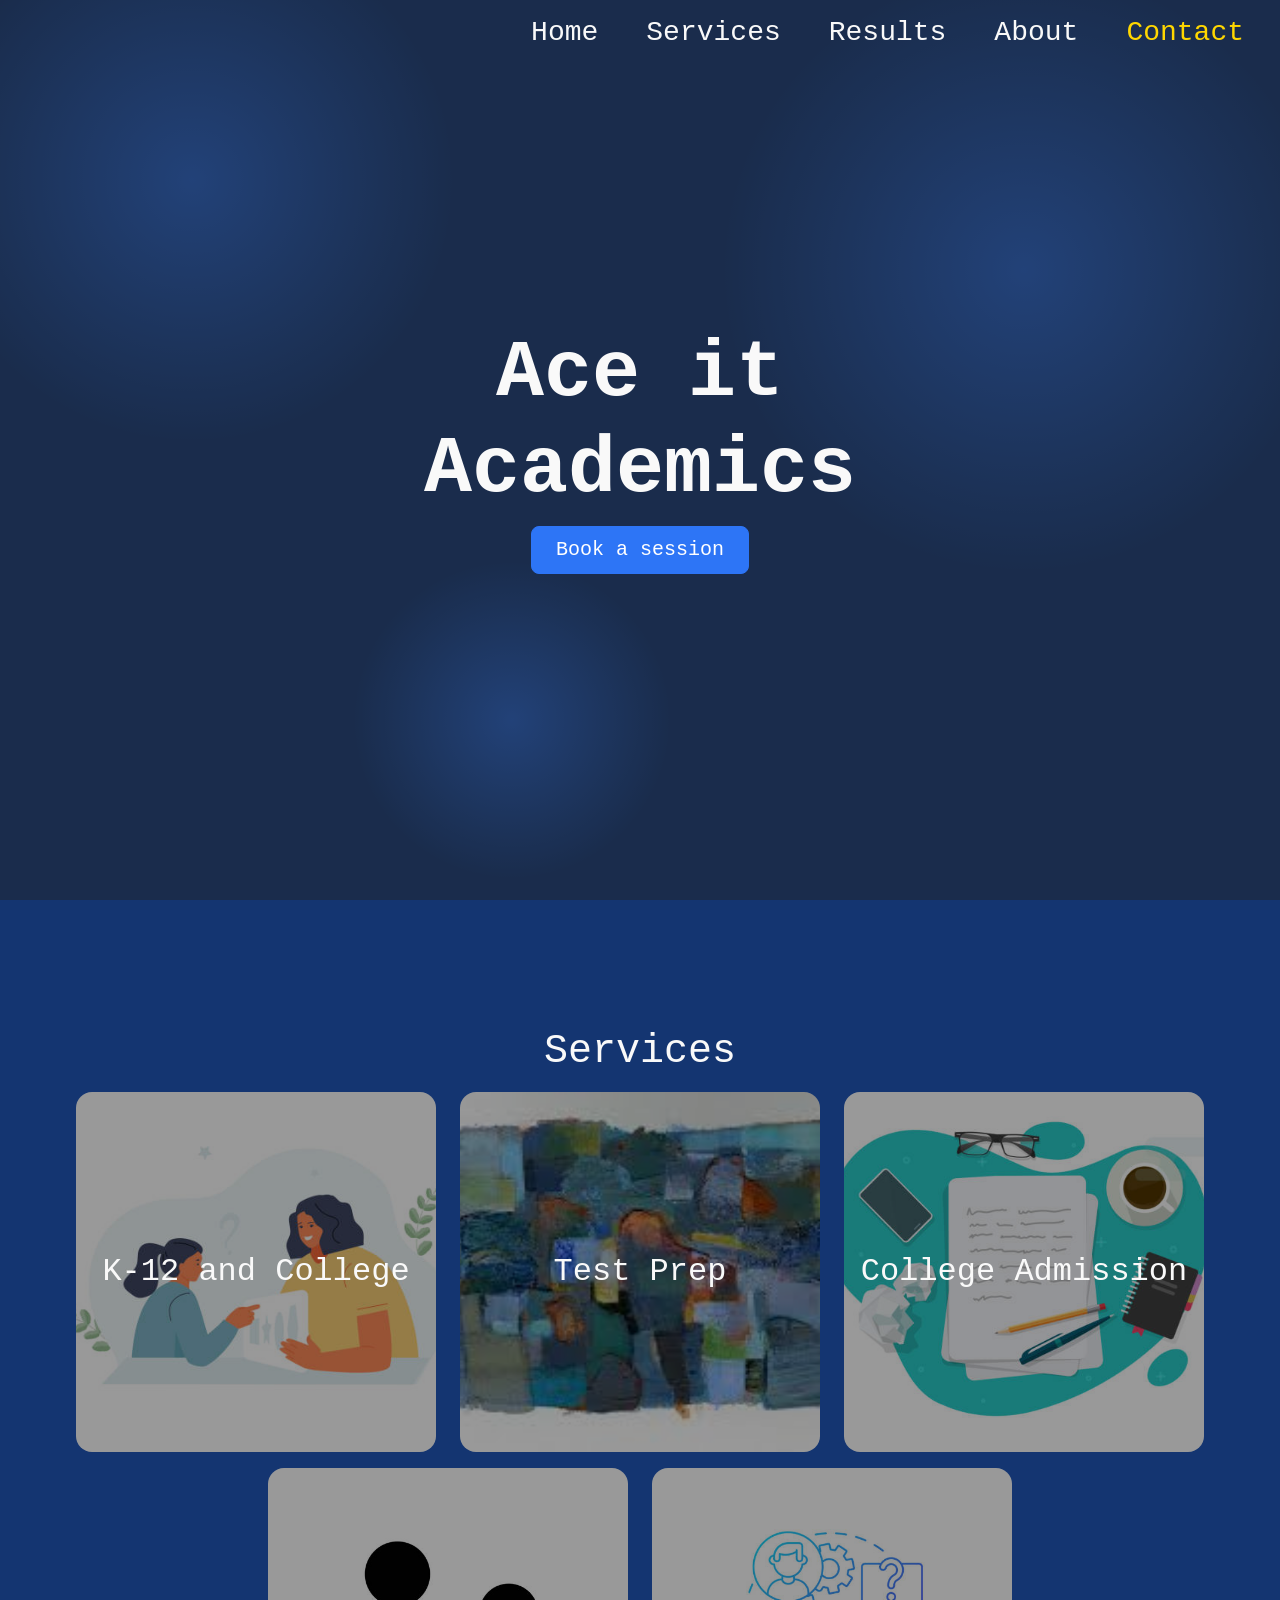
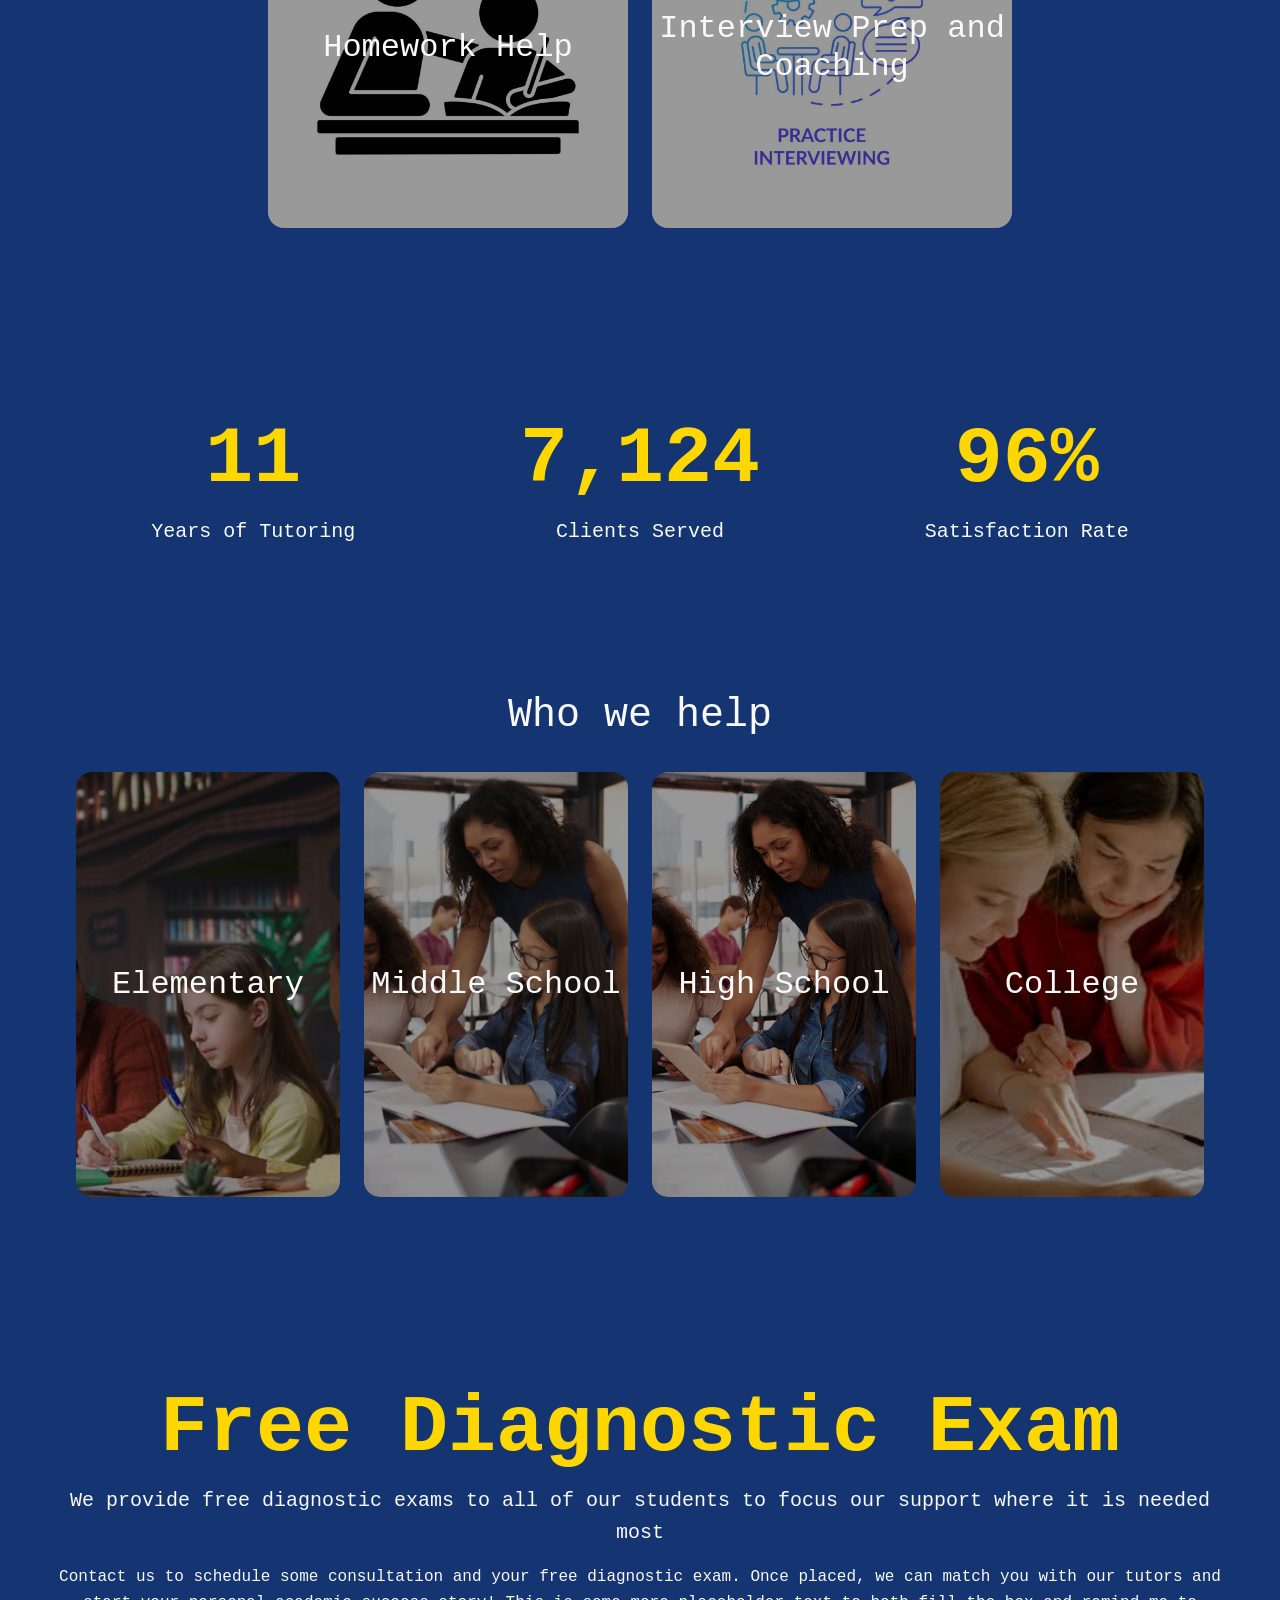
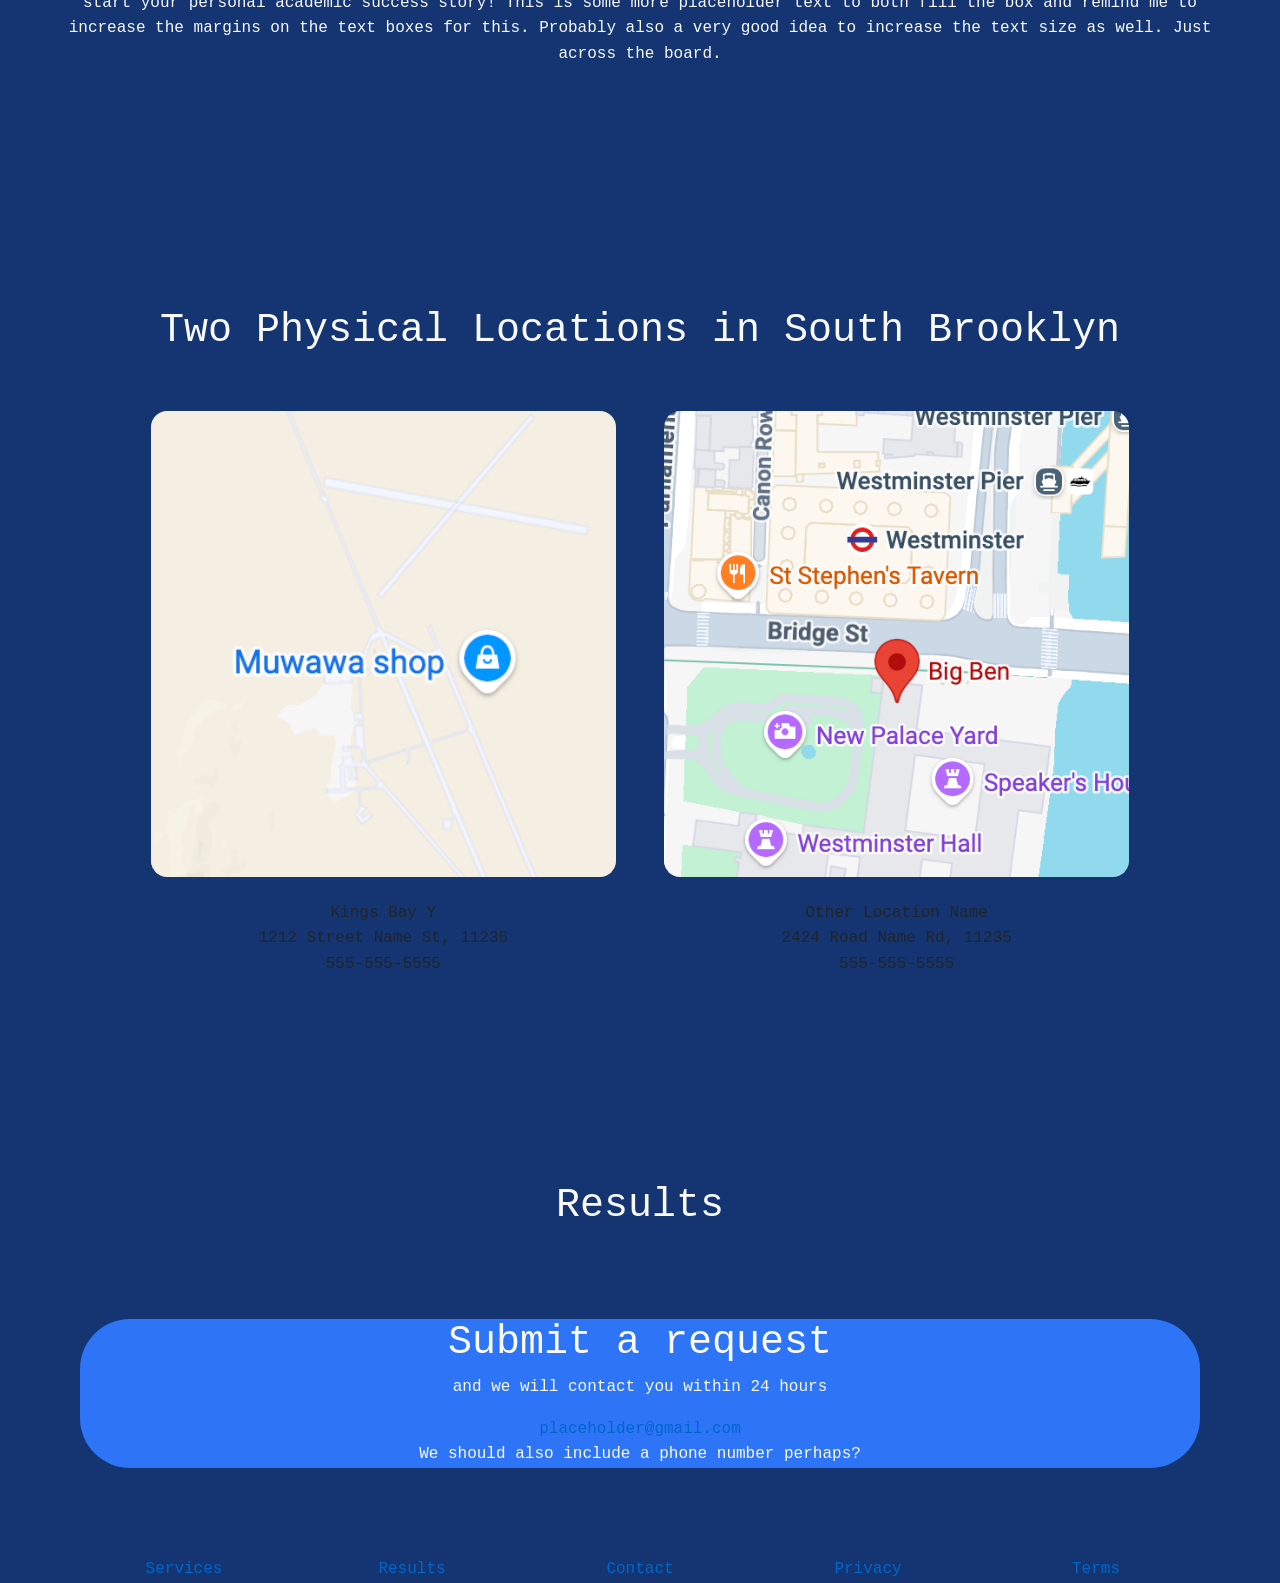
==== commit ce44b93a: "Revamped the css and added animations to the results page" ====
--- a/index.html
+++ b/index.html
@@ -25,7 +25,7 @@
 
             <div class="collapse navbar-collapse d-none d-lg-flex justify-content-end">
                 <ul class="navbar-nav mb-2 mb-lg-0">
-                <li class="nav-item"><a class="nav-link active" href="#"><h3>Home</h3></a></li>
+                <li class="nav-item"><a class="nav-link active" href="index.html"><h3>Home</h3></a></li>
                 <li class="nav-item"><a class="nav-link" href="services.html"><h3>Services</h3></a></li>
                 <li class="nav-item"><a class="nav-link" href="results.html"><h3>Results</h3></a></li>
                 <li class="nav-item"><a class="nav-link" href="about.html"><h3>About</h3></a></li>
@@ -33,14 +33,14 @@
                 </ul>
             </div>
 
-            <div class="offcanvas offcanvas-end bg-dark d-lg-none" tabindex="-1" id="offcanvasNavbar">
-                <div class="offcanvas-header border-bottom border-secondary">
+            <div class="offcanvas offcanvas-end d-lg-none" tabindex="-1" id="offcanvasNavbar">
+                <div class="offcanvas-header border-bottom border-secondary blue-background">
                 <h5 class="offcanvas-title">Ace It Academics</h5>
                 <button type="button" class="btn-close btn-close-white" data-bs-dismiss="offcanvas"></button>
                 </div>
-                <div class="offcanvas-body">
+                <div class="offcanvas-body blue-background">
                 <ul class="navbar-nav">
-                    <li class="nav-item"><a class="nav-link active" href="#"><h3>Home</h3></a></li>
+                    <li class="nav-item"><a class="nav-link active" href="index.html"><h3>Home</h3></a></li>
                     <li class="nav-item"><a class="nav-link" href="services.html"><h3>Services</h3></a></li>
                     <li class="nav-item"><a class="nav-link" href="results.html"><h3>Results</h3></a></li>
                     <li class="nav-item"><a class="nav-link" href="about.html"><h3>About</h3></a></li>
@@ -56,8 +56,9 @@
     <!-- need to include alt descriptions of images in final product -->
 
     <body>
+    
         <script src="https://cdn.jsdelivr.net/npm/bootstrap@5.3.8/dist/js/bootstrap.bundle.min.js" integrity="sha384-FKyoEForCGlyvwx9Hj09JcYn3nv7wiPVlz7YYwJrWVcXK/BmnVDxM+D2scQbITxI" crossorigin="anonymous"></script>
-
+        
         <div id="hero-landing" class="position-relative vh-100 overflow-hidden">
         
             <video autoplay muted loop playsinline 
@@ -77,11 +78,8 @@
             </div>
         </div>
 
-
-
-
         <div class="services-overview-grid container-fluid section-container text-center">
-        <div class="m-5">
+        <div class="m-lg-5 px-3">
              <h1>Services</h1>
             <div class="row row-cols-2 row-cols-md-3 justify-content-center">
                 <div class="col py-2">
@@ -171,7 +169,7 @@
 
         <div id="who-we-help" class="who-we-help container-fluid section-container text-center">
 
-            <div class="text-center m-5 ">
+            <div class="text-center m-lg-5 px-3">
                 <h1 class="mb-4">Who we help</h1>
                 <div class="row row-cols-2 row-cols-md-4 justify-content-center">
                     <div class="col py-2">
@@ -219,7 +217,7 @@
 
         </div>
 
-        <div id="Diagnostic-Exam" class="container-fluid section-container p-5">
+        <div id="Diagnostic-Exam" class="container-fluid section-container p-5 text-center">
 
             <h1 class="display-1 fw-bold focus-text text-center">Free Diagnostic Exam</h1>
             <p class="lead">We provide free diagnostic exams to all of our students to focus our support where it is needed most</p>
@@ -236,22 +234,30 @@
             -->
          <h1>Two Physical Locations in South Brooklyn</h1>
          
-            <div class="row row-cols-1 row-cols-md-2 justify-content-center p-5">
-                <div class="col p-5">
+            <div class="row row-cols-1 row-cols-md-2 justify-content-center g-5 my-1">
+                <div class="col col-lg-5">
                     <div class="ratio ratio-1x1">
                         <a href="https://www.google.com/maps/place/Area+51,+NV/@37.2513429,-115.8864085,12z/data=!3m1!4b1!4m6!3m5!1s0x80b81baaba3e8c81:0x970427e38e6237ae!8m2!3d37.2430548!4d-115.7930198!16zL20vMHlqcQ?entry=ttu&g_ep=EgoyMDI2MDEwNy4wIKXMDSoASAFQAw%3D%3D" target="_blank">
-                        <img src="images/Address1-Placeholder.png" class="w-100 h-100 rounded-4 object-fit-cover">
+                        <img src="images/Address1-Placeholder.png" class="rounded-4 object-fit-cover w-100 h-100">
                         </a>
                     </div>
-                    <p>Address for Area 51</p>
+                    <address class="my-4">
+                        Kings Bay Y<br>
+                        1212 Street Name St, 11235<br>
+                        555-555-5555
+                    </address>
                 </div> 
-                <div class="col p-5">
+                <div class="col col-lg-5">
                     <div class="ratio ratio-1x1">
                         <a href="https://www.google.com/maps/place/Big+Ben/@51.5007292,-0.1272003,17z/data=!3m1!5s0x47d8e55e300273ad:0x64ade3f4995c75cd!4m6!3m5!1s0x487604c38c8cd1d9:0xb78f2474b9a45aa9!8m2!3d51.5007292!4d-0.1246254!16zL20vMDI2eWRj?entry=ttu&g_ep=EgoyMDI2MDEwNy4wIKXMDSoASAFQAw%3D%3D" target="_blank">
-                        <img src="images/Address2-Placeholder.png" class="w-100 h-100 rounded-4 object-fit-cover">
+                        <img src="images/Address2-Placeholder.png" class="rounded-4 object-fit-cover w-100 h-100">
                         </a>
                     </div>
-                    <p>Address for Big Ben</p>
+                    <address class="my-4">
+                        Other Location Name<br>
+                        2424 Road Name Rd, 11235<br>
+                        555-555-5555
+                    </address>
                 </div> 
             </div>
 
@@ -282,7 +288,7 @@
             <p>We should also include a phone number perhaps?</p><!--use tel: like mailto: -->
         </div>
 
-      
+    
     </body>
 
     <footer>
--- a/css/styles.css
+++ b/css/styles.css
@@ -1,77 +1,227 @@
+.growth-bar {
+  padding: 0.25rem;
+  width: 100%;
+  background-color: var(--object-border-color);
+}
+
+.growth-bar-indicator {
+  position: absolute;
+  height: 1.5rem;
+  width: 1.5rem;
+  background-color: rgb(59, 59, 7);
+  left: 0;
+  transition: 1s ease;
+  border-radius: 0.1rem;
+}
+
+.viewed #first-bar .growth-bar-indicator {
+  left: calc(100% - 1.5rem);
+  background-color: gold;
+}
+
+.viewed #second-bar .growth-bar-indicator {
+  transition-delay: 1.2s;
+  left: calc(100% - 1.5rem);
+  background-color: gold;
+}
+
+.viewed #third-bar .growth-bar-indicator {
+  transition-delay: 2.4s;
+  left: calc(100% - 1.5rem);
+  background-color: gold;
+}
+
+/* #region growth bar number animation */
+@property --num {
+  syntax: "<integer>";
+  initial-value: 0;
+  inherits: false;
+}
+.changing-number {
+  --num: var(--start, 0);
+  transition: --num 1s ease-in-out var(--delay, 0s);
+  counter-set: num var(--num);
+}
+
+.changing-number::before {
+  content: counter(num);
+}
+
+.viewed .changing-number {
+  --num: var(--target, 100);
+}
+
+@property --percent {
+  syntax: "<number>";
+  initial-value: 0;
+  inherits: false;
+}
+@property --temp {
+  syntax: "<number>";
+  initial-value: 0;
+  inherits: false;
+}
+@property --v1 {
+  syntax: "<integer>";
+  initial-value: 0;
+  inherits: false;
+}
+@property --v2 {
+  syntax: "<integer>";
+  initial-value: 0;
+  inherits: false;
+}
+.changing-number-percent {
+  --percent: var(--start, 0);
+  font: monospace;
+  transition: --percent 1s ease-in-out var(--delay, 0s);
+  --temp: calc(var(--percent));
+  --v1: max(var(--temp) - 0.5, 0);
+  --v2: max((var(--temp) - var(--v1)) * 100, 0);
+  /*--v2: max((var(--temp) - var(--v1)) * 100  - 0.5, 0);*/
+  counter-reset: v1 var(--v1) v2 var(--v2);
+}
+
+.changing-number-percent::before {
+  content: counter(v1) "." counter(v2, decimal-leading-zero) "%";
+}
+
+.viewed .changing-number-percent {
+  --percent: var(--target, 1);
+}
+
+#navbar {
+  font-size: large;
+  width: 95vw;
+  position: absolute;
+  top: 0;
+  overflow: hidden;
+  background-color: --body-background-color;
+  z-index: 10;
+  padding-right: calc(100vw - width);
+}
+
+/* Navbar links */
+#navbar a {
+  float: right;
+  display: block;
+  color: var(--body-text-color);
+  text-align: center;
+  padding: 14px;
+  text-decoration: none;
+}
+
+#navbar a:hover {
+  color: firebrick;
+}
+
+#navbar a:nth-child(1) {
+  color: chocolate;
+}
+
+.hero-text {
+  text-align: center;
+  position: absolute;
+  top: 50%;
+  left: 50%;
+  transform: translate(-50%, -50%);
+  bottom: 0;
+  color: var(--body-text-color);
+  width: 100%;
+  height: 25%;
+  padding: 0rem;
+}
+
+#hero-video {
+  /*position: fixed; */
+  right: 0;
+  bottom: 0;
+  width: 100%;
+  height: 100%;
+  padding: 0;
+  margin: 0;
+  filter: brightness(50%);
+}
+
+#hero-landing-chevron {
+  position: absolute;
+  width: 10vw;
+  height: 5vw;
+  bottom: 10%;
+  left: 45vw;
+  transition: 0.5s;
+  opacity: 0;
+}
+
+.hero-landing:hover #hero-landing-chevron {
+  opacity: 0.7;
+}
+
 /* Variables */
 :root {
-    --body-text-color: #f9f9f9;
-    --body-background-color: #143571;
-    --object-border-color: #2d75f6;
-    --focus-color: gold;
-    --default-font-family: 'Lucida Console', monospace;
-
-
+  --body-text-color: #f9f9f9;
+  --body-background-color: #143571;
+  --object-border-color: #2d75f6;
+  --focus-color: gold;
+  --default-font-family: "Lucida Console", monospace;
 }
 
 /* Adjusting the button hover state manually since it's not a variable */
 .btn-primary {
   --bs-btn-bg: var(--object-border-color);
   --bs-btn-border-color: var(--object-border-color);
-  --bs-btn-hover-bg: var(--body-background-color); 
+  --bs-btn-hover-bg: var(--body-background-color);
 }
 
 /* Remove icon */
 .accordion-button::after {
-    display: none !important;
+  display: none !important;
 }
 
 .navbar-absolute {
-    position: absolute;
-    top: 0;
-    width: 100%;
-    z-index: 10;
-}
-
+  position: absolute;
+  top: 0;
+  width: 100%;
+  z-index: 10;
+}
 
 .accordion {
-    /* colors for interior when open */
-    --bs-accordion-bg: var(--body-background-color); 
-    --bs-accordion-border-color: var(--body-text-color); 
-    --bs-accordion-color: var(--body-text-color);
-
-    /* Top segment when open */
-    --bs-accordion-active-bg: var(--body-background-color); 
-    --bs-accordion-active-color: var(--body-text-color);
-    
-    /*colors when closed */
-    --bs-accordion-btn-bg: var(--body-background-color);
-    --bs-accordion-btn-color: var(--body-text-color); 
-    
-    
+  /* colors for interior when open */
+  --bs-accordion-bg: var(--body-background-color);
+  --bs-accordion-border-color: var(--body-text-color);
+  --bs-accordion-color: var(--body-text-color);
+  /* Top segment when open */
+  --bs-accordion-active-bg: var(--body-background-color);
+  --bs-accordion-active-color: var(--body-text-color);
+  /*colors when closed */
+  --bs-accordion-btn-bg: var(--body-background-color);
+  --bs-accordion-btn-color: var(--body-text-color);
 }
 
 /* Optional: Remove the blue glow/outline on click */
 .accordion-button:focus {
-    box-shadow: none;
-    border-color: var(--body-text-color);
+  box-shadow: none;
+  border-color: var(--body-text-color);
 }
 
 .focus-text {
-    color: var(--focus-color);
-}
-
-.section-container {
-    margin: 8rem 0rem;
-}
-
-
+  color: var(--focus-color);
+}
 
 /* #region Default HTML Elements */
 body {
-  font-family: var(--default-font-family); 
-  line-height: 1.6; 
-  margin: 0;
-  padding: 0;
-  background-color: var(--body-background-color); 
-}
-
-p,h1 {
+  font-family: var(--default-font-family);
+  line-height: 1.6;
+  margin: 0;
+  padding: 0;
+  background-color: var(--body-background-color);
+  background-image: radial-gradient(circle at 15% 20%, rgba(45, 117, 246, 0.6666666667) 0%, rgba(255, 255, 255, 0) 20%), radial-gradient(circle at 40% 80%, rgba(45, 117, 246, 0.6666666667) 0%, rgba(255, 255, 255, 0) 15%), radial-gradient(circle at 80% 30%, rgba(45, 117, 246, 0.6666666667) 0%, rgba(255, 255, 255, 0) 25%);
+  background-size: cover;
+  background-attachment: fixed;
+  background-position: center;
+}
+
+p, h1 {
   color: var(--body-text-color);
   /*margin: .5rem 1rem 0rem 1rem; 
   padding: .5rem;*/
@@ -87,17 +237,17 @@
 }
 
 ul, ol {
-  margin: 0 0 1rem 1rem; 
+  margin: 0 0 1rem 1rem;
   padding: 0;
 }
 
 a {
-  color: #0066cc; 
-  text-decoration: none; 
+  color: #0066cc;
+  text-decoration: none;
 }
 
 a:hover {
-  text-decoration: underline; 
+  text-decoration: underline;
 }
 
 a.no-underline {
@@ -107,178 +257,60 @@
 }
 
 /* #endregion */
-
 /* #region Section Dividers */
+.section-container {
+  margin: 8rem 0rem;
+}
+
 .section {
-    text-align: center;
-    margin: 7% 5rem 7% 5rem;
+  text-align: center;
+  margin: 7% 5rem 7% 5rem;
 }
 
 .section.text {
-    background-color: var(--object-border-color);
-    border-radius: 50px;
-}
-/* #endregion */
-
-/* #region Navbar */
-#navbar {
-  font-size: large;
-  width: 95vw;
-  position: absolute;
-  top: 0;
-  overflow: hidden;
-  background-color: #00000000;
-  z-index: 10;
-  padding-right: calc(100vw - width);
-}
-
-/* Navbar links */
-#navbar a {
-  
-  float: right;
-  display: block;
-  color: var(--body-text-color);
-  text-align: center;
-  padding: 14px;
-  text-decoration: none;
-}
-
-#navbar a:hover {
-  color: firebrick;
-}
-
-#navbar a:nth-child(1) {
-  color: chocolate;
-}
-
-/* #endregion */
-
-/* #region Hero Landing*/
-
-
-.hero-text {
-  text-align: center;
-  position: absolute;
-  top: 50%;
-  left: 50%;
-  transform: translate(-50%, -50%);
-  bottom: 0;
-  color: var(--body-text-color);
-  width: 100%;
-  height: 25%;
-  padding: 0rem;
-
-}
-
-#hero-video {
-  /*position: fixed; */
-  right: 0;
-  bottom: 0;
-  width: 100%;
-  height: 100%;
-  padding: 0;
-  margin: 0;
-  filter: brightness(50%);
-}
-
-#hero-landing-chevron {
-  position: absolute;
-  width: 10vw;
-  height: 5vw;
-  bottom: 10%;
-  left: 45vw;
-  transition: .5s;
-  opacity: 0;
-}
-
-.hero-landing:hover #hero-landing-chevron {
-  opacity: 0.7;
-}
-
-/* #endregion */
-
-/* #region Accordian */
-details {
-  border: 1px solid var(--object-border-color);
-  margin: 0px 20px -1px 20px; 
-  padding: 10px;
-  transition: all 0.5s ease;
-}
-
-details summary {
-  list-style: none;
-}
-
-#details-top {
-    border-radius: 4px 4px 0px 0px;
-}
-
-#details-bottom {
-    border-radius: 0px 0px 4px 4px;
-}
-
-summary {
-  font-weight: bold;
-  margin: -0.5em -0.5em 0;
-  padding: 0.5em;
-  color: var(--body-text-color);
-}
-
-details[open] {
-  padding: 0.5em;
-  color: var(--body-text-color);
-  
-}
-
-details[open] summary {
-  border-bottom: 1px solid var(--object-border-color);
-  margin-bottom: 0.5em;
-}
-/* #endregion */
-
+  background-color: var(--object-border-color);
+  border-radius: 50px;
+}
+
+/* #endregion */
 /* #region Grouped Images */
 .image-group {
   /*display: inline-block;
   /*flex-wrap: wrap;*/
   text-align: center;
-  padding: 0 .1vw;
-  
+  padding: 0 0.1vw;
 }
 
 /* #region Figure elements */
 figcaption {
-    color: var(--body-text-color)
-}
-
-.grid-figure{
-    display: inline-block;
-    width: 20rem;
-    /*height: 15vw;*/
-    margin: auto;
-    padding: 1vw;
-}
-
+  color: var(--body-text-color);
+}
+
+.grid-figure {
+  display: inline-block;
+  width: 20rem;
+  /*height: 15vw;*/
+  margin: auto;
+  padding: 1vw;
+}
 
 .grid-image {
-    width: 15vw;
-    height: 15vw;
-    margin: auto;
-    padding: 1vw;
-    border-radius: 30px;
-
-}
-/* #endregion */
-
+  width: 15vw;
+  height: 15vw;
+  margin: auto;
+  padding: 1vw;
+  border-radius: 30px;
+}
+
+/* #endregion */
 /* #region tutoring services images */
-
 .service-overview-grid-image {
   filter: brightness(60%);
   overflow: hidden;
   background: none;
-
-}
-
-  /* #region Service overview images */
+}
+
+/* #region Service overview images */
 .services-overview-grid .col:nth-child(1) .service-overview-grid-image {
   background: url(../images/Tutoring-Image-Placeholder.jpg);
   background-size: cover;
@@ -293,43 +325,38 @@
 
 .services-overview-grid .col:nth-child(3) .service-overview-grid-image {
   background: url(../images/essay-writing-placeholder.jpg);
-    background-size: cover;
+  background-size: cover;
   background-position: center;
 }
 
 .services-overview-grid .col:nth-child(4) .service-overview-grid-image {
   background: url(../images/homework-help-placeholder.jpg);
-    background-size: cover;
+  background-size: cover;
   background-position: center;
 }
 
 .services-overview-grid .col:nth-child(5) .service-overview-grid-image {
   background: url(../images/interview-prep-placeholder.jpg);
-    background-size: cover;
-  background-position: center;
-}
-
-
-
-/* #endregion */
-  .square-image-holder:hover .square-image-title-text {
-    opacity: 0;
-    top: 10%;
-    left: 20%;
-    transform: translate(-20%, -20%);
-  }
-
-  .square-image-holder:hover .square-image-body-text {
-    opacity: 1;
-    top: 50%;
-  }
-
-  .square-image-holder:hover .service-overview-grid-image {
-    filter: brightness(70%);
-  }
-
-
-
+  background-size: cover;
+  background-position: center;
+}
+
+/* #endregion */
+.square-image-holder:hover .square-image-title-text {
+  opacity: 0;
+  top: 10%;
+  left: 20%;
+  transform: translate(-20%, -20%);
+}
+
+.square-image-holder:hover .square-image-body-text {
+  opacity: 1;
+  top: 50%;
+}
+
+.square-image-holder:hover .service-overview-grid-image {
+  filter: brightness(70%);
+}
 
 .square-image-title-text {
   color: var(--body-text-color);
@@ -357,13 +384,8 @@
   transition: opacity 0.5s ease;
 }
 
-
-
-/* #endregion */
-
+/* #endregion */
 /* #region vertical Tutoring Images */
-
-
 .vertical-tutoring-image {
   filter: brightness(60%);
   overflow: hidden;
@@ -380,8 +402,7 @@
   opacity: 1;
 }
 
-  /* #region Individual vertical Tutoring Images */
-
+/* #region Individual vertical Tutoring Images */
 .who-we-help .col:nth-child(1) .vertical-tutoring-image {
   background: url(../images/Elem-Tutoring-Placeholder.jpg);
   background-size: cover;
@@ -406,14 +427,10 @@
   background-position: center;
 }
 
-
-
-/* #endregion */
-
+/* #endregion */
 .vertical-image-holder:hover .vertical-tutoring-image {
   filter: brightness(70%);
 }
-
 
 .ratio-golden {
   --bs-aspect-ratio: 161%;
@@ -445,9 +462,7 @@
   transition: opacity 0.5s ease;
 }
 
-
-/* #endregion */
-
+/* #endregion */
 /* #region Expanding Images */
 /*.expanding-box-container {
   display: flex;  
@@ -455,12 +470,10 @@
   justify-content: space-evenly;
   width: 90vw;
 }*/
-
 .expanding-image {
   /*darkening these images is a bit harder https://stackoverflow.com/questions/20039765/how-to-apply-a-css-filter-to-a-background-image */
   height: 30rem;
   width: 100%;
-
   position: relative;
   align-items: center;
   transition: width 0.5s;
@@ -476,8 +489,8 @@
   background: url(../images/test-prep-specific-test-placeholder.jpeg);
   background-size: cover;
   background-position: center;
-
-}
+}
+
 /* use nth child to set specific images later */
 /*.expanding-image-background:nth-child(1) {
   border-radius: 15px 0px 0px 15px;
@@ -493,7 +506,6 @@
 .expanding-image-background:nth-child(5) {
   border-radius: 0px 15px 15px 0px;
 }*/
-
 .expanding-image-text {
   margin: 0;
   position: absolute;
@@ -520,57 +532,23 @@
 }
 
 .expanding-image:hover .expanding-image-text p {
-    transition-delay: 0.3s;
-
+  transition-delay: 0.3s;
   opacity: 1;
 }
-/* #endregion */
-
-/* #endregion */
-
+
+/* #endregion */
+/* #endregion */
 /* #region Results Sliders */
-
-.growth-bar {
-  padding: .25rem;
-  width: 100%;
-  background-color: var(--object-border-color);
-}
-.growth-bar-indicator {
-  position: absolute;
-  height: 1.5rem;
-  width: 1.5rem;
-  background-color: gold;
-  left: 0;
-  transition: 0.5s ease;
-}
-
-body:hover #first-bar .growth-bar-indicator {
-  left: calc(100% - 1.5rem);
-}
-
-body:hover #second-bar .growth-bar-indicator {
-  transition-delay: 0.6s;
-  left: calc(100% - 1.5rem);
-}
-
-body:hover #third-bar .growth-bar-indicator {
-  transition-delay: 1.2s;
-  left: calc(100% - 1.5rem);
-}
-
-/* #endregion */
-
-
+/* #endregion */
+/* #endregion */
 /* #region Footer */
 .footer-link {
   display: inline-block;
 }
-/* #endregion */
-
-
-
-
+
+/* #endregion */
+/*
 * {
   outline: 1px solid red !important;
 }
-/**/+/**//*# sourceMappingURL=styles.css.map */
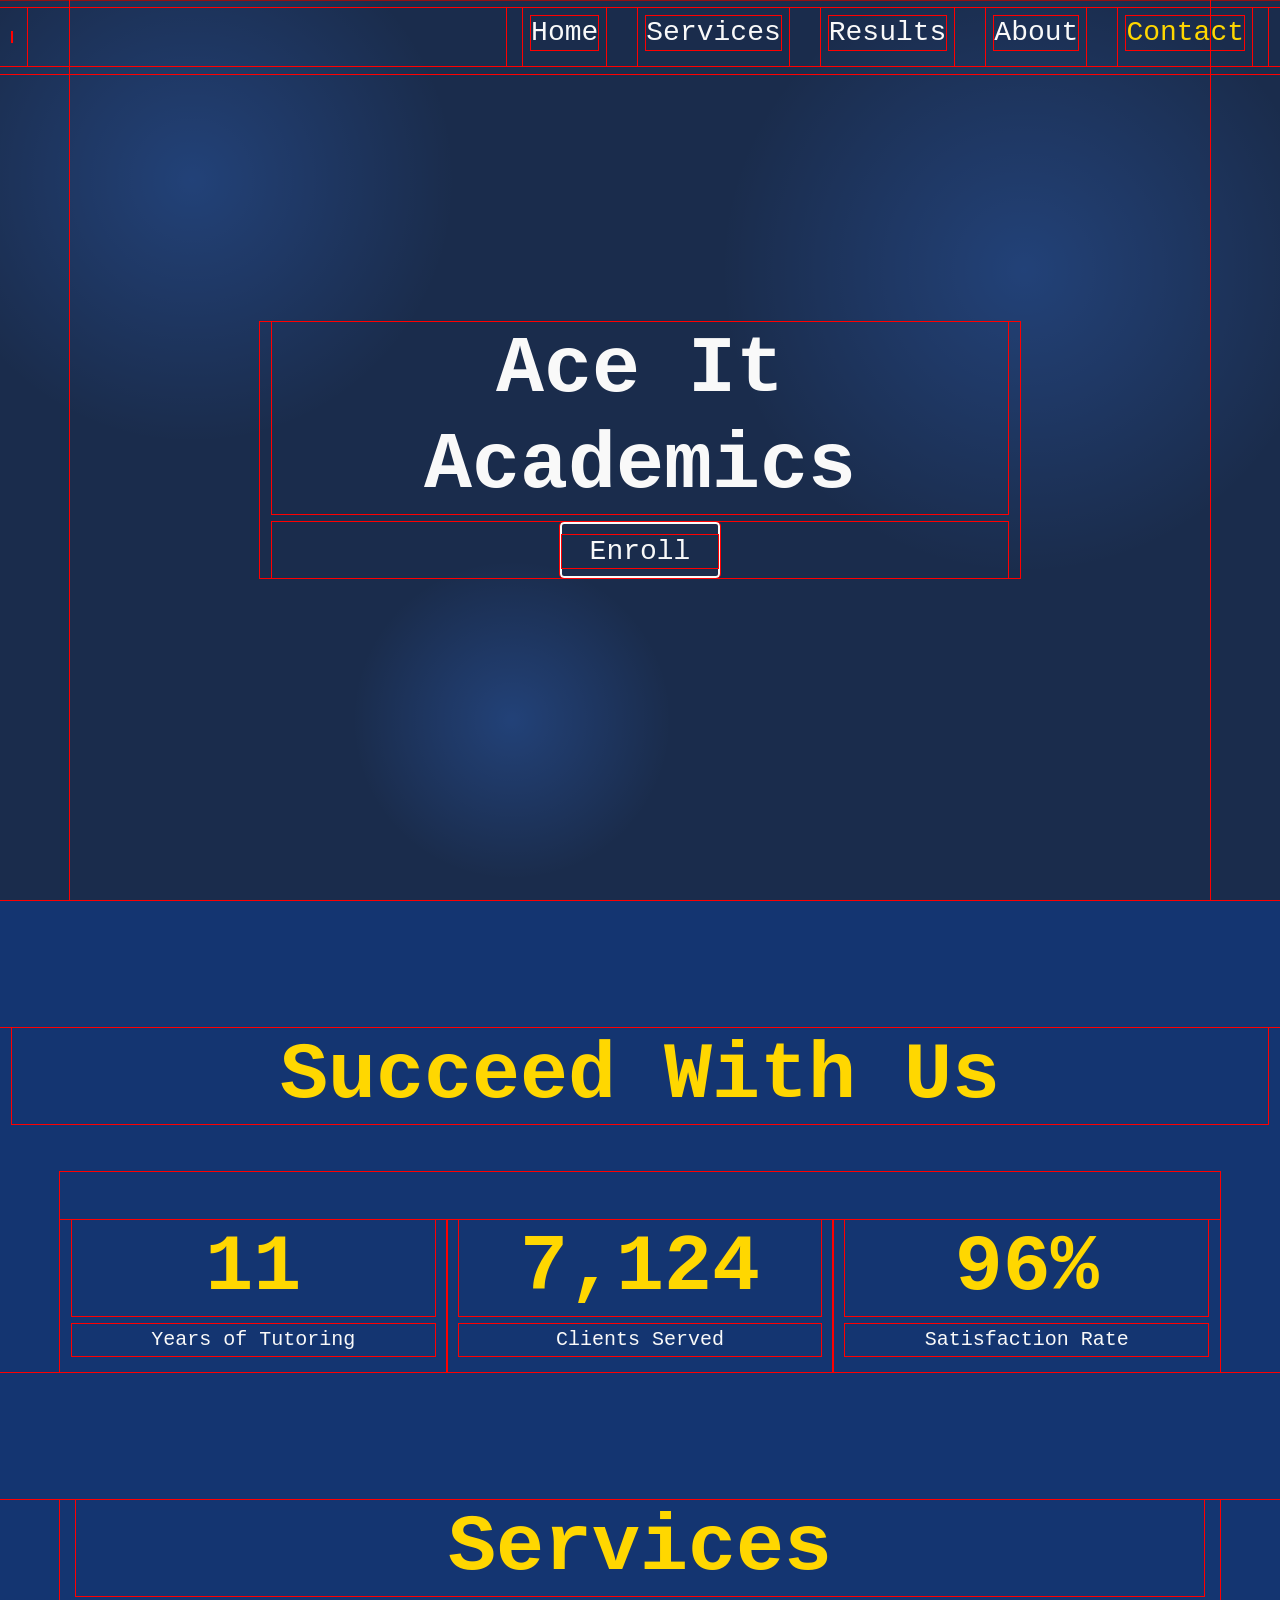
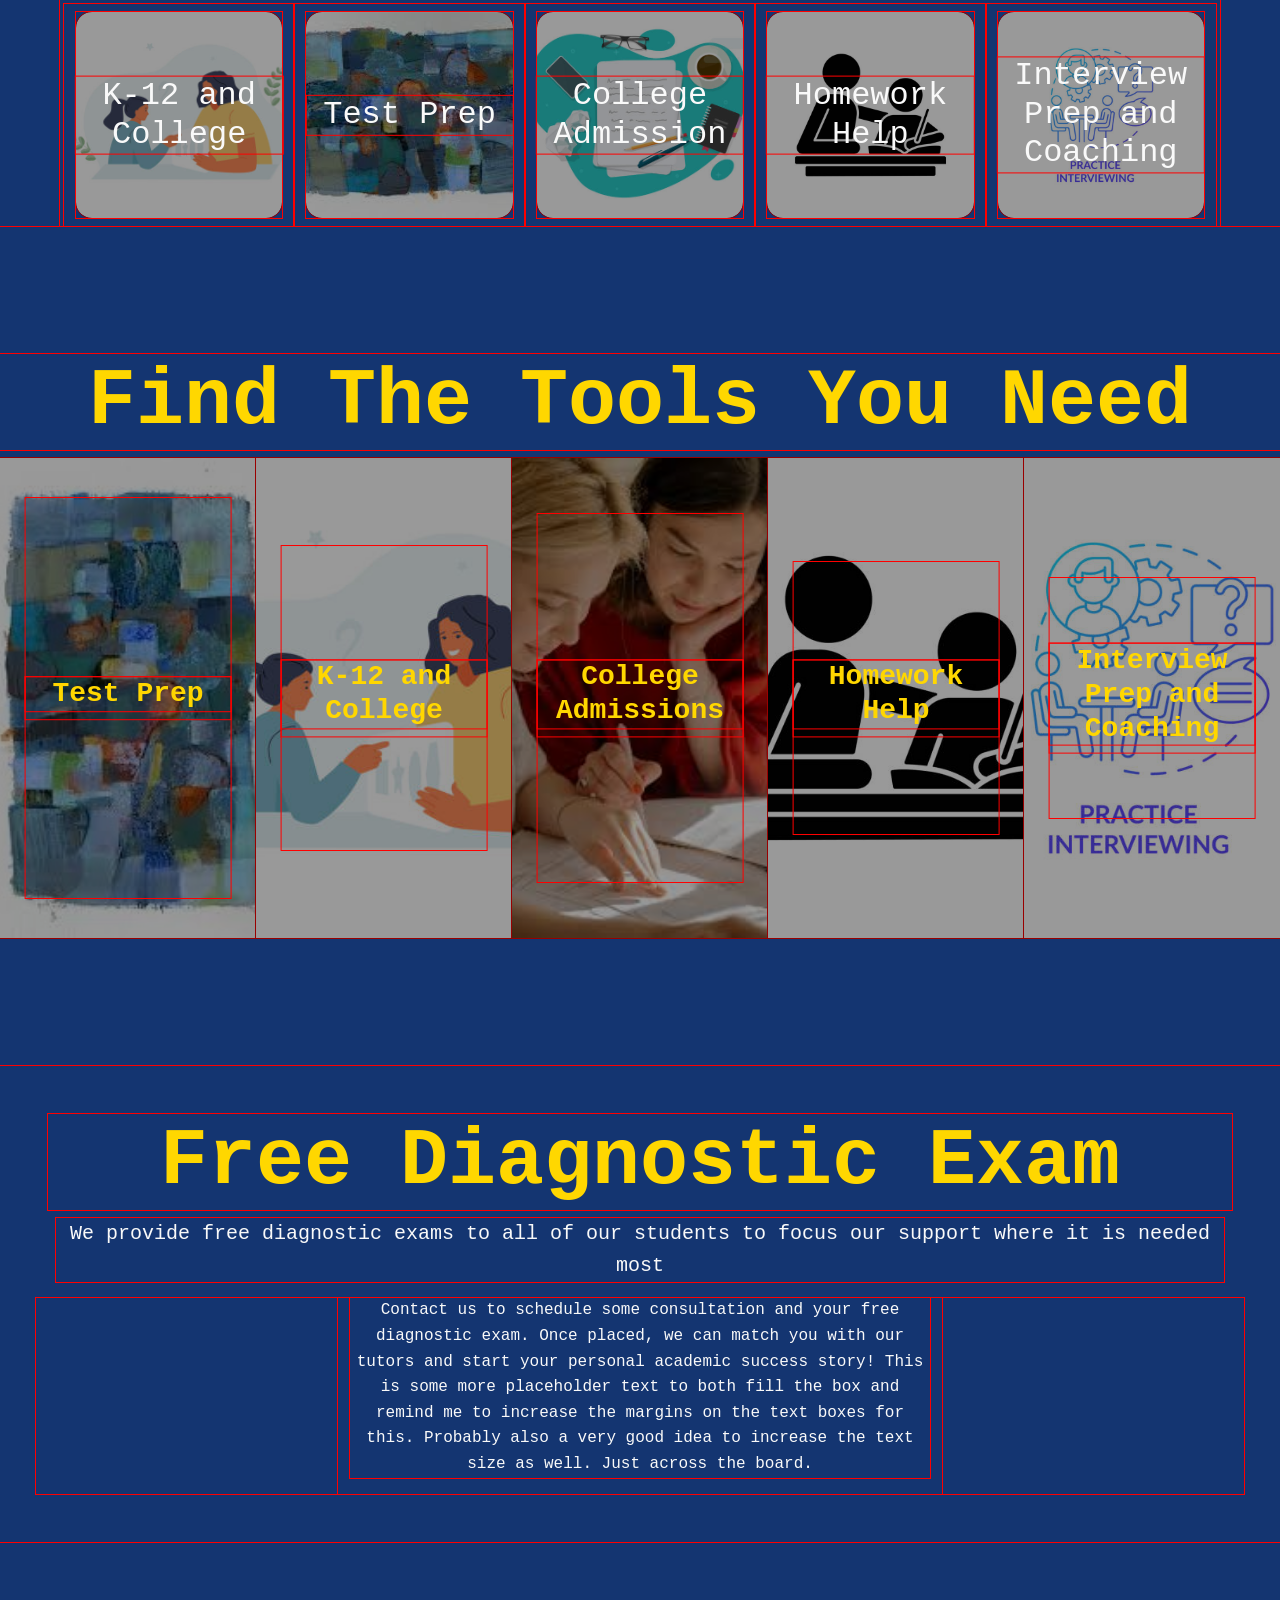
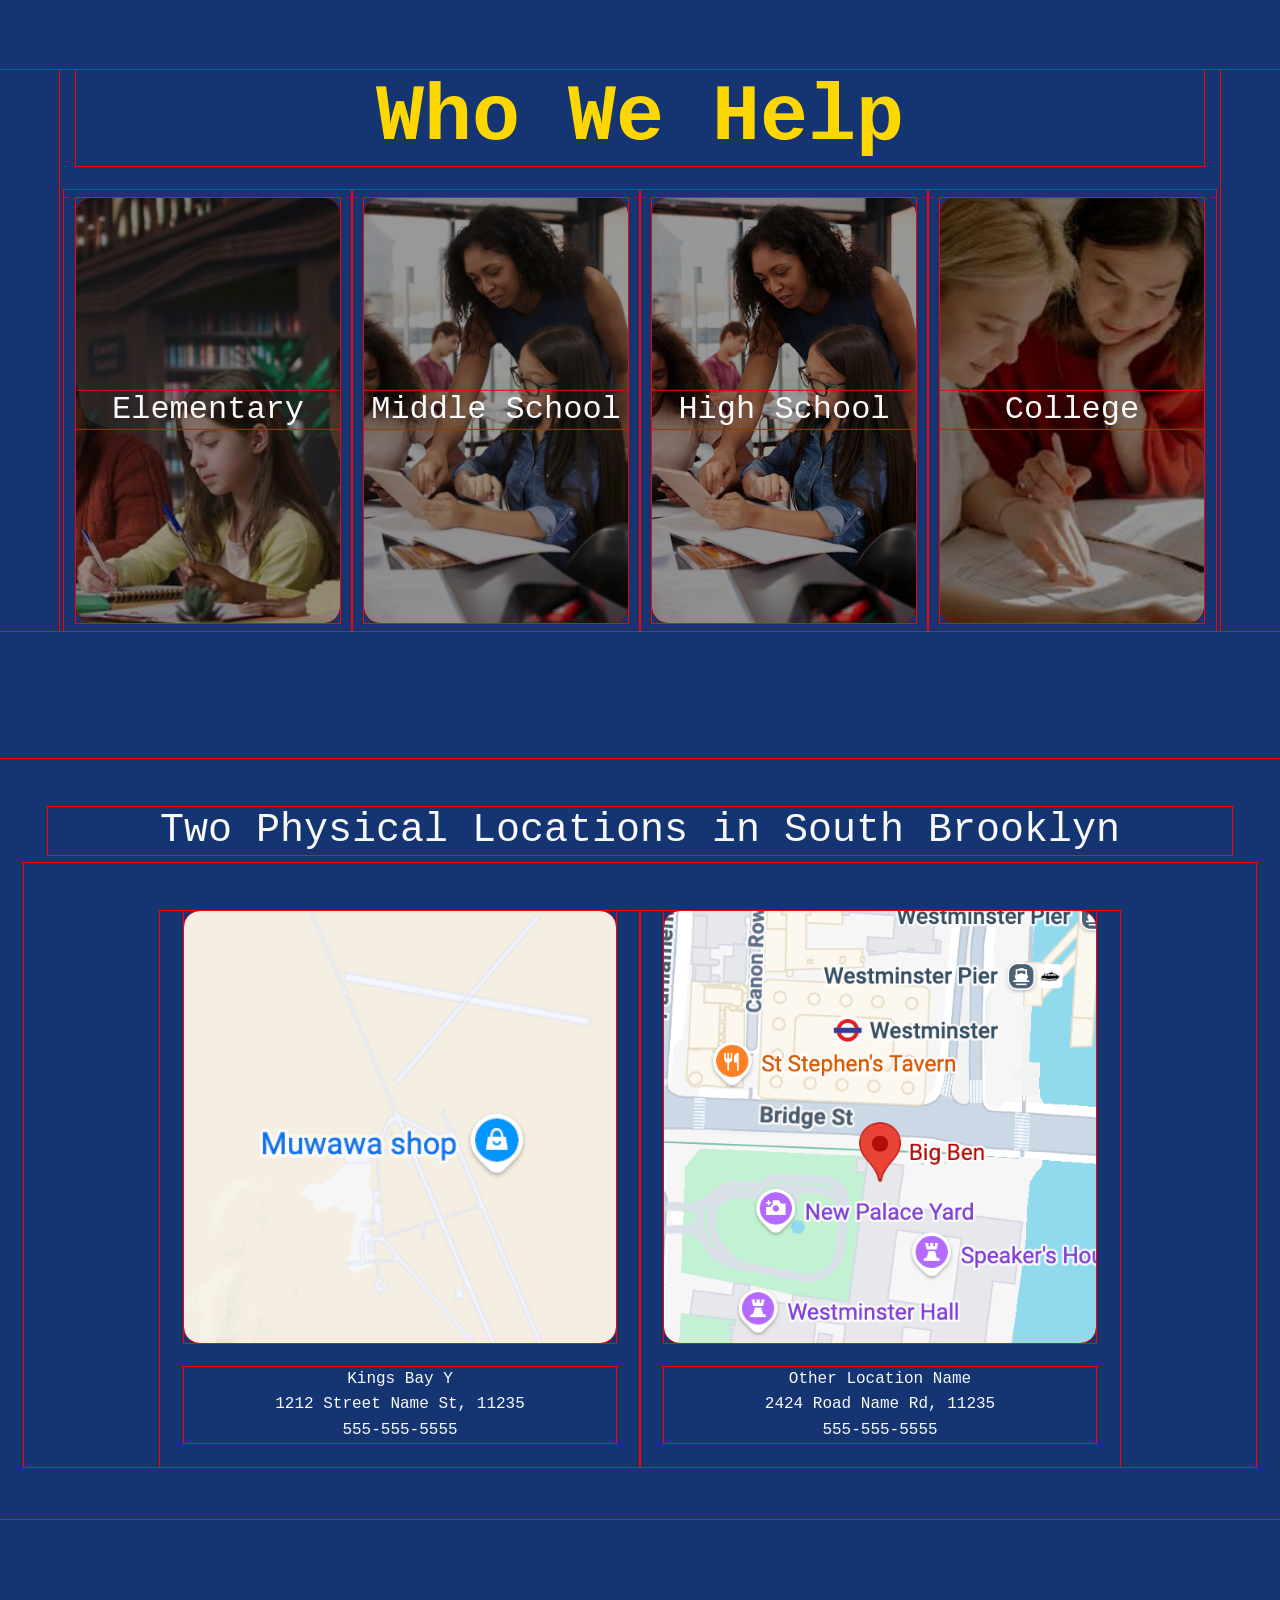
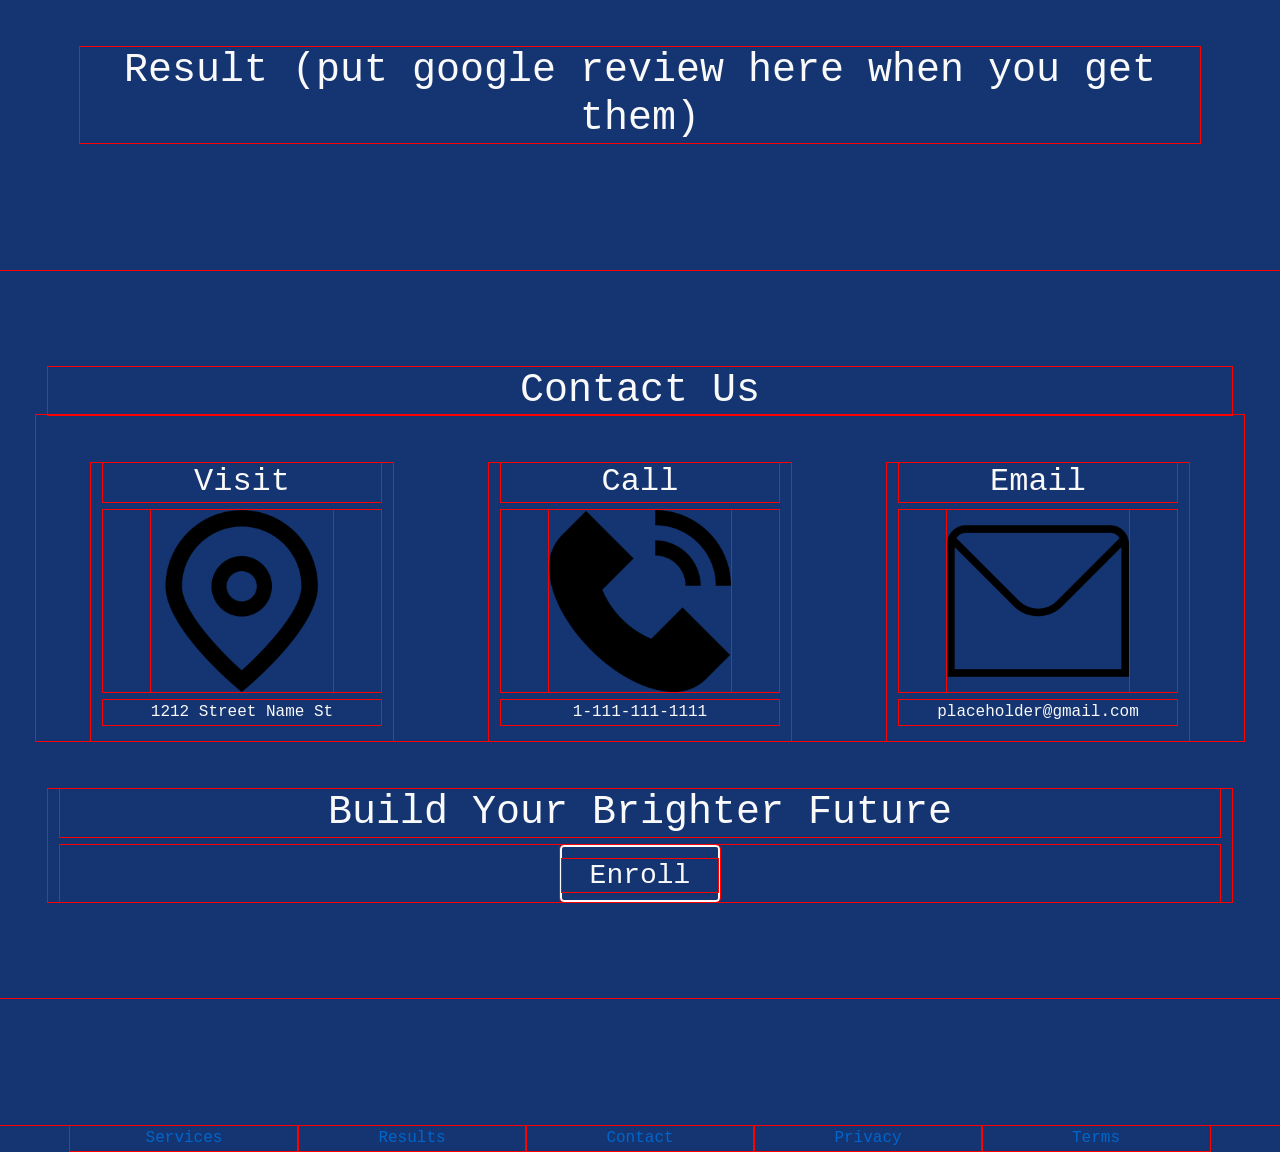
==== commit b693ae08: "Redid the section overview and updated multiple stylistic elements. Added a contact us section to th" ====
--- a/index.html
+++ b/index.html
@@ -71,17 +71,43 @@
             <div class="container h-100 position-relative z-2">
                 <div class="row h-100 align-items-center justify-content-center text-center">
                 <div class="col-lg-8 text-white">
-                    <h1 class="display-1 fw-bold">Ace it Academics</h1>
-                    <button type="button" class="btn btn-primary btn-lg px-4 gap-3">Book a session</button>
-                </div>
-                </div>
-            </div>
-        </div>
-
+                    <h1 class="display-1 fw-bold">Ace It Academics</h1>
+                    <div class="d-flex justify-content-center">
+                    <div class="button-background">
+                        <a href="contact.html">
+                        <h3>Enroll</h3>
+                        </a>
+                    </div>
+                    </div>  
+                </div>
+                </div>
+            </div>
+        </div>
+
+        <div id="AceItByTheNumbers" class="container-fluid section-container">
+
+            <h1 class="display-1 fw-bold focus-text text-center">Succeed With Us</h1>
+
+            <div class="row row-cols-1 row-cols-md-3 justify-content-center gy-5 m-5">
+                <div class="col text-center">
+                    <h1 class="display-1 fw-bold focus-text text-center">11</h1>
+                    <p class="lead">Years of Tutoring</p>
+                </div>
+                <div class="col text-center">
+                    <h1 class="display-1 fw-bold focus-text text-center">7,124</h1>
+                    <p class="lead">Clients Served</p>
+                </div>
+                <div class="col text-center">
+                    <h1 class="display-1 fw-bold focus-text">96%</h1>
+                    <p class="lead">Satisfaction Rate</p>
+                </div>
+            </div>
+        </div>
+        
         <div class="services-overview-grid container-fluid section-container text-center">
         <div class="m-lg-5 px-3">
-             <h1>Services</h1>
-            <div class="row row-cols-2 row-cols-md-3 justify-content-center">
+            <h1 class="display-1 fw-bold focus-text text-center">Services</h1>
+            <div class="row row-cols-2 row-cols-md-3 row-cols-lg-5 justify-content-center">
                 <div class="col py-2">
                     <div class="square-image-holder position-relative ratio ratio-1x1">
                         <div class="service-overview-grid-image rounded-4 ratio ratio-1x1"></div>                            
@@ -135,34 +161,152 @@
         </div>
         </div>
 
-        <div id="AceItByTheNumbers" class="container-fluid section-container">
-
-            <!-- TODO Move materials into the deep dive grid and have it display info on hover-->
-            <!-- 
-                Removed quotes from services accordian for future use:
-                Master subjects with our suite of experts. 
-                Excell at any standardized test with our proven strategies and expert tutors.
-                Craft compelling essays and navigate the admissions process with our expert guidance.
-                Get unstuck and improve understanding with personalized homework assistance.
-                Ace your interviews with our tailored preparation and coaching.
-            -->
-
-            <!-- 
-                Want: 3 columns, with 3 big numbers and small descriptions under each.
-
-            -->
-            <div class="row row-cols-1 row-cols-md-3 justify-content-center gy-5 m-5">
-                <div class="col text-center">
-                    <h1 class="display-1 fw-bold focus-text text-center">11</h1>
-                    <p class="lead">Years of Tutoring</p>
-                </div>
-                <div class="col text-center">
-                    <h1 class="display-1 fw-bold focus-text text-center">7,124</h1>
-                    <p class="lead">Clients Served</p>
-                </div>
-                <div class="col text-center">
-                    <h1 class="display-1 fw-bold focus-text">96%</h1>
-                    <p class="lead">Satisfaction Rate</p>
+        <!-- Test version of service overview grid 
+        <div id="test-prep" class="container-fluid section-container px-0">
+            <h1 class="display-1 fw-bold focus-text text-center">Find The Tools You Need</h1>
+            
+             <div class="d-none d-lg-block">
+             <div>
+                <div class="d-flex justify-content-center">
+                    <div class="expanding-image">
+                        <div class="expanding-image-background" style="background-image: url(images/test-prep-specific-test-placeholder.jpeg);">
+                            <div class="expanding-image-text">
+                                <h3>Test Prep</h3>
+                            </div>
+                            <div class="expanding-image-text">
+                                <p>Prepare for standardized tests with our suite of experts. We off services for the SAT, ACT, SHSAT, ISEE, and AP tests, working to ensure that you can obtain your best results.</p> 
+                            </div>
+                        </div>
+                    </div>
+                    <div class="expanding-image">
+                        <div class="expanding-image-background" style="background-image: url(images/Tutoring-Image-Placeholder.jpg);">
+                            <div class="expanding-image-text">
+                                <h3>K-12 and College</h3>
+                            </div>
+                            <div class="expanding-image-text">
+                                <p>With our expert team of tutors you can excel in your studies and achieve your academic goals. Work with tutors in a wide variety of subjects</p> 
+                                <div class="d-flex justify-content-center">
+                                <div class="button-background">
+                                    <a href="contact.html">
+                                    <h3>Enroll</h3>
+                                    </a>
+                                </div>
+                            </div>
+                            </div>
+                            
+                        </div>
+                    </div>
+                    <div class="expanding-image">
+                        <div class="expanding-image-background" style="background-image: url(images/College-Tutoring-Placeholder.jpeg);">    
+                            <div class="expanding-image-text">
+                                <h3>College Admissions</h3>
+                            </div>
+                            <div class="expanding-image-text">
+                                <p>Applying to colleges can be a stressful endeavor that one needs to succeed in. We can assist in the process, from crafting CV's to forging a personal statement</p> 
+                            </div>
+                        </div>
+                    </div>
+                    <div class="expanding-image">
+                        <div class="expanding-image-background" style="background-image: url(images/homework-help-placeholder.jpg);">
+                            <div class="expanding-image-text">
+                                <h3>Homework Help</h3>
+                            </div>
+                            <div class="expanding-image-text">
+                                <p>Become successful in and out of the classroom with our suite of tutors for every subject. Get help cracking the cryptic problems</p> 
+                            </div>
+                        </div>
+                    </div>
+                    <div class="expanding-image">
+                        <div class="expanding-image-background" style="background-image: url(images/interview-prep-placeholder.jpg);">
+                            <div class="expanding-image-text">
+                                <h3>Interview Prep and Coaching</h3>
+                            </div>
+                            <div class="expanding-image-text">
+                                <p>Prepare for interviews and improve your life outside of the classroom. Ask the boss what to put in here.</p> 
+                            </div>
+                        </div>
+                    </div>
+                </div>
+             </div>
+        </div>-->
+
+                <!-- Test version of service overview grid Using Rows-->
+        <div id="test-prep-ROWS" class="container-fluid section-container px-0">
+            <h1 class="display-1 fw-bold focus-text text-center">Find The Tools You Need</h1>
+            <!-- Large screens
+             <div class="d-none d-lg-block">-->
+             
+                <div class="row g-0 row-cols-1 row-cols-md-5 justify-content-center">
+                    <div class="col expanding-image">
+                        <div class="expanding-image-background" style="background-image: url(images/test-prep-specific-test-placeholder.jpeg);">
+                        </div>
+                            <div class="expanding-image-text">
+                                <h3 class="fw-bold service-title focus-text">Test Prep</h3>
+                            </div>
+                            <div class="expanding-image-text">
+                                <p class="lead">Prepare for standardized tests with our suite of experts. We off services for the SAT, ACT, SHSAT, ISEE, and AP tests, working to ensure that you can obtain your best results.</p> 
+                            </div>
+                        
+                    </div>
+                    <div class="col expanding-image">
+                        <div class="expanding-image-background" style="background-image: url(images/Tutoring-Image-Placeholder.jpg);">
+                        </div>
+                        <div class="expanding-image-text">
+                            <h3 class="fw-bold service-title focus-text">K-12 and College</h3>
+                        </div>
+                        <div class="expanding-image-text">
+                            <p class="lead">With our expert team of tutors you can excel in your studies and achieve your academic goals. Work with tutors in a wide variety of subjects</p> 
+                        </div>
+                    </div>
+                    <div class="col expanding-image">
+                        <div class="expanding-image-background" style="background-image: url(images/College-Tutoring-Placeholder.jpeg);">    
+                        </div>
+                            <div class="expanding-image-text">
+                                <h3 class="fw-bold service-title focus-text">College Admissions</h3>
+                            </div>
+                            <div class="expanding-image-text">
+                                <p class="lead">Applying to colleges can be a stressful endeavor that one needs to succeed in. We can assist in the process, from crafting CV's to forging a personal statement</p> 
+                            </div>
+                        
+                    </div>
+                    <div class="col expanding-image">
+                        <div class="expanding-image-background" style="background-image: url(images/homework-help-placeholder.jpg);">
+                        </div>
+                            <div class="expanding-image-text">
+                                <h3 class="fw-bold service-title focus-text">Homework Help</h3>
+                            </div>
+                            <div class="expanding-image-text">
+                                <p class="lead">Become successful in and out of the classroom with our suite of tutors for every subject. Get help cracking the cryptic problems</p> 
+                            </div>
+                        
+                    </div>
+                    <div class="col expanding-image">
+                        <div class="expanding-image-background" style="background-image: url(images/interview-prep-placeholder.jpg);">
+                        </div>
+                            <div class="expanding-image-text">
+                                <h3 class="fw-bold service-title focus-text">Interview Prep and Coaching</h3>
+                            </div>
+                            <div class="expanding-image-text">
+                                <p class="lead">Prepare for interviews and improve your life outside of the classroom. Ask the boss what to put in here.</p> 
+                            </div>
+                        
+                    </div>
+                </div>
+            
+        </div>
+
+        
+
+        <div id="Diagnostic-Exam" class="container-fluid section-container p-5 text-center">
+
+            <h1 class="display-1 fw-bold focus-text text-center">Free Diagnostic Exam</h1>
+            <p class="lead mx-lg-2">We provide free diagnostic exams to all of our students to focus our support where it is needed most</p>
+            <div class="row justify-content-center">
+                <div class="col col-lg-6">
+                    <p>
+                        Contact us to schedule some consultation and your free diagnostic exam. Once placed, we can match you with our tutors and start your personal academic success story!
+                        This is some more placeholder text to both fill the box and remind me to increase the margins on the text boxes for this. Probably also a very good idea to increase the text size as well. Just across the board.
+                    </p>
                 </div>
             </div>
         </div>
@@ -170,7 +314,7 @@
         <div id="who-we-help" class="who-we-help container-fluid section-container text-center">
 
             <div class="text-center m-lg-5 px-3">
-                <h1 class="mb-4">Who we help</h1>
+                <h1 class="display-1 fw-bold focus-text text-center mb-4">Who We Help</h1>
                 <div class="row row-cols-2 row-cols-md-4 justify-content-center">
                     <div class="col py-2">
                         <div class="vertical-image-holder position-relative ratio ratio-golden">
@@ -217,16 +361,7 @@
 
         </div>
 
-        <div id="Diagnostic-Exam" class="container-fluid section-container p-5 text-center">
-
-            <h1 class="display-1 fw-bold focus-text text-center">Free Diagnostic Exam</h1>
-            <p class="lead">We provide free diagnostic exams to all of our students to focus our support where it is needed most</p>
-            <p>
-                Contact us to schedule some consultation and your free diagnostic exam. Once placed, we can match you with our tutors and start your personal academic success story!
-                This is some more placeholder text to both fill the box and remind me to increase the margins on the text boxes for this. Probably also a very good idea to increase the text size as well. Just across the board.
-            </p>
-
-        </div>
+
 
         <div id="Locations" class="container-fluid section-container text-center p-5">
             <!--
@@ -235,7 +370,7 @@
          <h1>Two Physical Locations in South Brooklyn</h1>
          
             <div class="row row-cols-1 row-cols-md-2 justify-content-center g-5 my-1">
-                <div class="col col-lg-5">
+                <div class="col col-lg-5" style="max-width: 30rem;">
                     <div class="ratio ratio-1x1">
                         <a href="https://www.google.com/maps/place/Area+51,+NV/@37.2513429,-115.8864085,12z/data=!3m1!4b1!4m6!3m5!1s0x80b81baaba3e8c81:0x970427e38e6237ae!8m2!3d37.2430548!4d-115.7930198!16zL20vMHlqcQ?entry=ttu&g_ep=EgoyMDI2MDEwNy4wIKXMDSoASAFQAw%3D%3D" target="_blank">
                         <img src="images/Address1-Placeholder.png" class="rounded-4 object-fit-cover w-100 h-100">
@@ -247,7 +382,7 @@
                         555-555-5555
                     </address>
                 </div> 
-                <div class="col col-lg-5">
+                <div class="col col-lg-5" style="width: 30rem;">
                     <div class="ratio ratio-1x1">
                         <a href="https://www.google.com/maps/place/Big+Ben/@51.5007292,-0.1272003,17z/data=!3m1!5s0x47d8e55e300273ad:0x64ade3f4995c75cd!4m6!3m5!1s0x487604c38c8cd1d9:0xb78f2474b9a45aa9!8m2!3d51.5007292!4d-0.1246254!16zL20vMDI2eWRj?entry=ttu&g_ep=EgoyMDI2MDEwNy4wIKXMDSoASAFQAw%3D%3D" target="_blank">
                         <img src="images/Address2-Placeholder.png" class="rounded-4 object-fit-cover w-100 h-100">
@@ -272,20 +407,69 @@
 Include highlighted Google reviews (I will provide)
 
             -->
-            <h1>Results</h1>
-
-
-        </div>
-
-        <div id="Final-CTA" class="section text">
+            <h1>Result (put google review here when you get them)</h1>
+
+
+        </div>
+
+        <div id="Final-CTA" class="container-fluid section-container text-center p-5">
             <!--
-            Final Call to Action (CTA) band
-Copy: “Submit a request and we’ll contact you within 24 hours.”
-        bold the '24 hours'-->
-            <h1>Submit a request</h1>
-            <p>and we will contact you within 24 hours</p>
-            <a href="mailto:placeholder@gmail.com?subject=Tutoring%20Inquiry&body=Fill%20this%20with%20a%20preset%20message">placeholder@gmail.com</a>
-            <p>We should also include a phone number perhaps?</p><!--use tel: like mailto: -->
+            Stealing inspiration from JM, might make it 
+            -->
+            <h1 class="my-5">Contact Us</h1>
+            <div class="row row-cols-1 row-cols-md-3 justify-content-center gy-5">
+                <div class="col col-lg-3 mx-md-5" style="max-width: 25rem;">
+                    <h2>Visit</h2>
+                    <div class="px-md-5 my-2">
+                        <a href="https://www.google.com/maps/place/Area+51,+NV/@37.2513429,-115.8864085,12z/data=!3m1!4b1!4m6!3m5!1s0x80b81baaba3e8c81:0x970427e38e6237ae!8m2!3d37.2430548!4d-115.7930198!16zL20vMHlqcQ?entry=ttu&g_ep=EgoyMDI2MDEwNy4wIKXMDSoASAFQAw%3D%3D" target="_blank">
+                            <div class="ratio ratio-1x1">
+                                <img src="images/Icons/Map-Placeholder.png">
+                            </div>
+                        </a>
+                    </div>
+                    <a href="https://www.google.com/maps/place/Area+51,+NV/@37.2513429,-115.8864085,12z/data=!3m1!4b1!4m6!3m5!1s0x80b81baaba3e8c81:0x970427e38e6237ae!8m2!3d37.2430548!4d-115.7930198!16zL20vMHlqcQ?entry=ttu&g_ep=EgoyMDI2MDEwNy4wIKXMDSoASAFQAw%3D%3D" target="_blank">
+                        <address>1212 Street Name St</address>
+                    </a>
+                </div>
+                <div class="col col-lg-3 mx-md-5" style="max-width: 25rem;">
+                    <h2>Call</h2>
+                    <div class="px-md-5 my-2">
+                        <a href="tel:+1-111-111-1111">
+                            <div class="ratio ratio-1x1">
+                                <img src="images/Icons/Phone-Placeholder.png">
+                            </div>
+                        </a>
+                    </div>
+                    <a href="tel:+1-111-111-1111">
+                        <address>1-111-111-1111</address>
+                    </a>
+                </div>
+                <div class="col col-lg-3 mx-md-5" style="max-width: 25rem;">
+                    <h2>Email</h2>
+                    <div class="px-md-5 my-2">
+                    <a href="mailto:placeholder@gmail.com">
+                        <div class="ratio ratio-1x1">
+                            <img src="images/Icons/Mail-Placeholder.png">
+                        </div>
+                    </a>
+                    </div>
+                    <a href="mailto:placeholder@gmail.com">
+                        <address>placeholder@gmail.com</address>
+                    </a>
+                </div>
+            </div>
+            <div class="container-fluid my-5 justify-content-center">
+                <h1>Build Your Brighter Future</h1>
+                <!--Enroll button-->
+                <div class="d-flex justify-content-center">
+                    <div class="button-background">
+                        <a href="contact.html">
+                        <h3>Enroll</h3>
+                        </a>
+                    </div>
+                </div>                
+                
+            </div>
         </div>
 
     
--- a/css/styles.css
+++ b/css/styles.css
@@ -221,7 +221,7 @@
   background-position: center;
 }
 
-p, h1 {
+p, h1, address {
   color: var(--body-text-color);
   /*margin: .5rem 1rem 0rem 1rem; 
   padding: .5rem;*/
@@ -273,6 +273,20 @@
 }
 
 /* #endregion */
+.button-background {
+  border: 2px solid #f9f9f9;
+  width: 10rem;
+  border-radius: 4px;
+  padding-top: 0.7rem;
+}
+.button-background a {
+  text-decoration: none;
+}
+
+.button-background:hover {
+  background-color: aqua;
+}
+
 /* #region Grouped Images */
 .image-group {
   /*display: inline-block;
@@ -478,9 +492,9 @@
   align-items: center;
   transition: width 0.5s;
   /*flex-shrink: 1;*/
-  flex: 1 1 0;
-  text-align: center;
-  transition: all 0.5s ease;
+  /*flex: 1 1 0;*/
+  text-align: center;
+  /*transition: all 0.5s ease;*/
 }
 
 .expanding-image-background {
@@ -489,6 +503,7 @@
   background: url(../images/test-prep-specific-test-placeholder.jpeg);
   background-size: cover;
   background-position: center;
+  filter: brightness(60%);
 }
 
 /* use nth child to set specific images later */
@@ -509,33 +524,70 @@
 .expanding-image-text {
   margin: 0;
   position: absolute;
+  width: 80%;
   top: 50%;
   left: 50%;
   transform: translate(-50%, -50%);
 }
 
-.expanding-image-text h3 p {
-  color: var(--body-text-color);
-  text-align: center;
-}
-
-.expanding-image-text p {
-  opacity: 0;
-}
-
-.expanding-image:hover {
-  flex: 7 1 0;
-}
-
-.expanding-image:hover .expanding-image-text h3 {
-  opacity: 0;
-}
-
-.expanding-image:hover .expanding-image-text p {
-  transition-delay: 0.3s;
-  opacity: 1;
-}
-
+@media (max-width: 767px) {
+  .expanding-image-text h3 {
+    transform: translate(0%, -12rem);
+  }
+  .expanding-image-text p {
+    transform: translate(0%, 2rem);
+  }
+}
+@media (min-width: 768px) {
+  .expanding-image {
+    /*darkening these images is a bit harder https://stackoverflow.com/questions/20039765/how-to-apply-a-css-filter-to-a-background-image */
+    height: 30rem;
+    width: 100%;
+    position: relative;
+    align-items: center;
+    transition: width 0.5s;
+    /*flex-shrink: 1;*/
+    flex: 1 1 0;
+    text-align: center;
+    transition: all 0.5s ease;
+  }
+  .expanding-image-text {
+    margin: 0;
+    transition: all 0.6s ease;
+    position: absolute;
+    top: 50%;
+    left: 50%;
+    transform: translate(-50%, -50%);
+  }
+  .expanding-image-text h3 p {
+    color: var(--body-text-color);
+    text-align: center;
+  }
+  .expanding-image-text p {
+    opacity: 0;
+  }
+  .expanding-image:hover {
+    flex: 7 1 0;
+  }
+  .expanding-image:hover .expanding-image-text h3 {
+    opacity: 0;
+  }
+  .expanding-image:hover .expanding-image-text p {
+    transition-delay: 0.3s;
+    opacity: 1;
+  }
+  .expanding-image .expanding-image-text .button-background {
+    opacity: 0;
+  }
+  .expanding-image:hover .expanding-image-text .button-background {
+    transition-delay: 0.3s;
+    opacity: 1;
+  }
+  .expanding-image:hover .expanding-image-text .button-background h3 {
+    transition-delay: 0.3s;
+    opacity: 1;
+  }
+}
 /* #endregion */
 /* #endregion */
 /* #region Results Sliders */
@@ -547,8 +599,8 @@
 }
 
 /* #endregion */
-/*
 * {
   outline: 1px solid red !important;
 }
+
 /**//*# sourceMappingURL=styles.css.map */
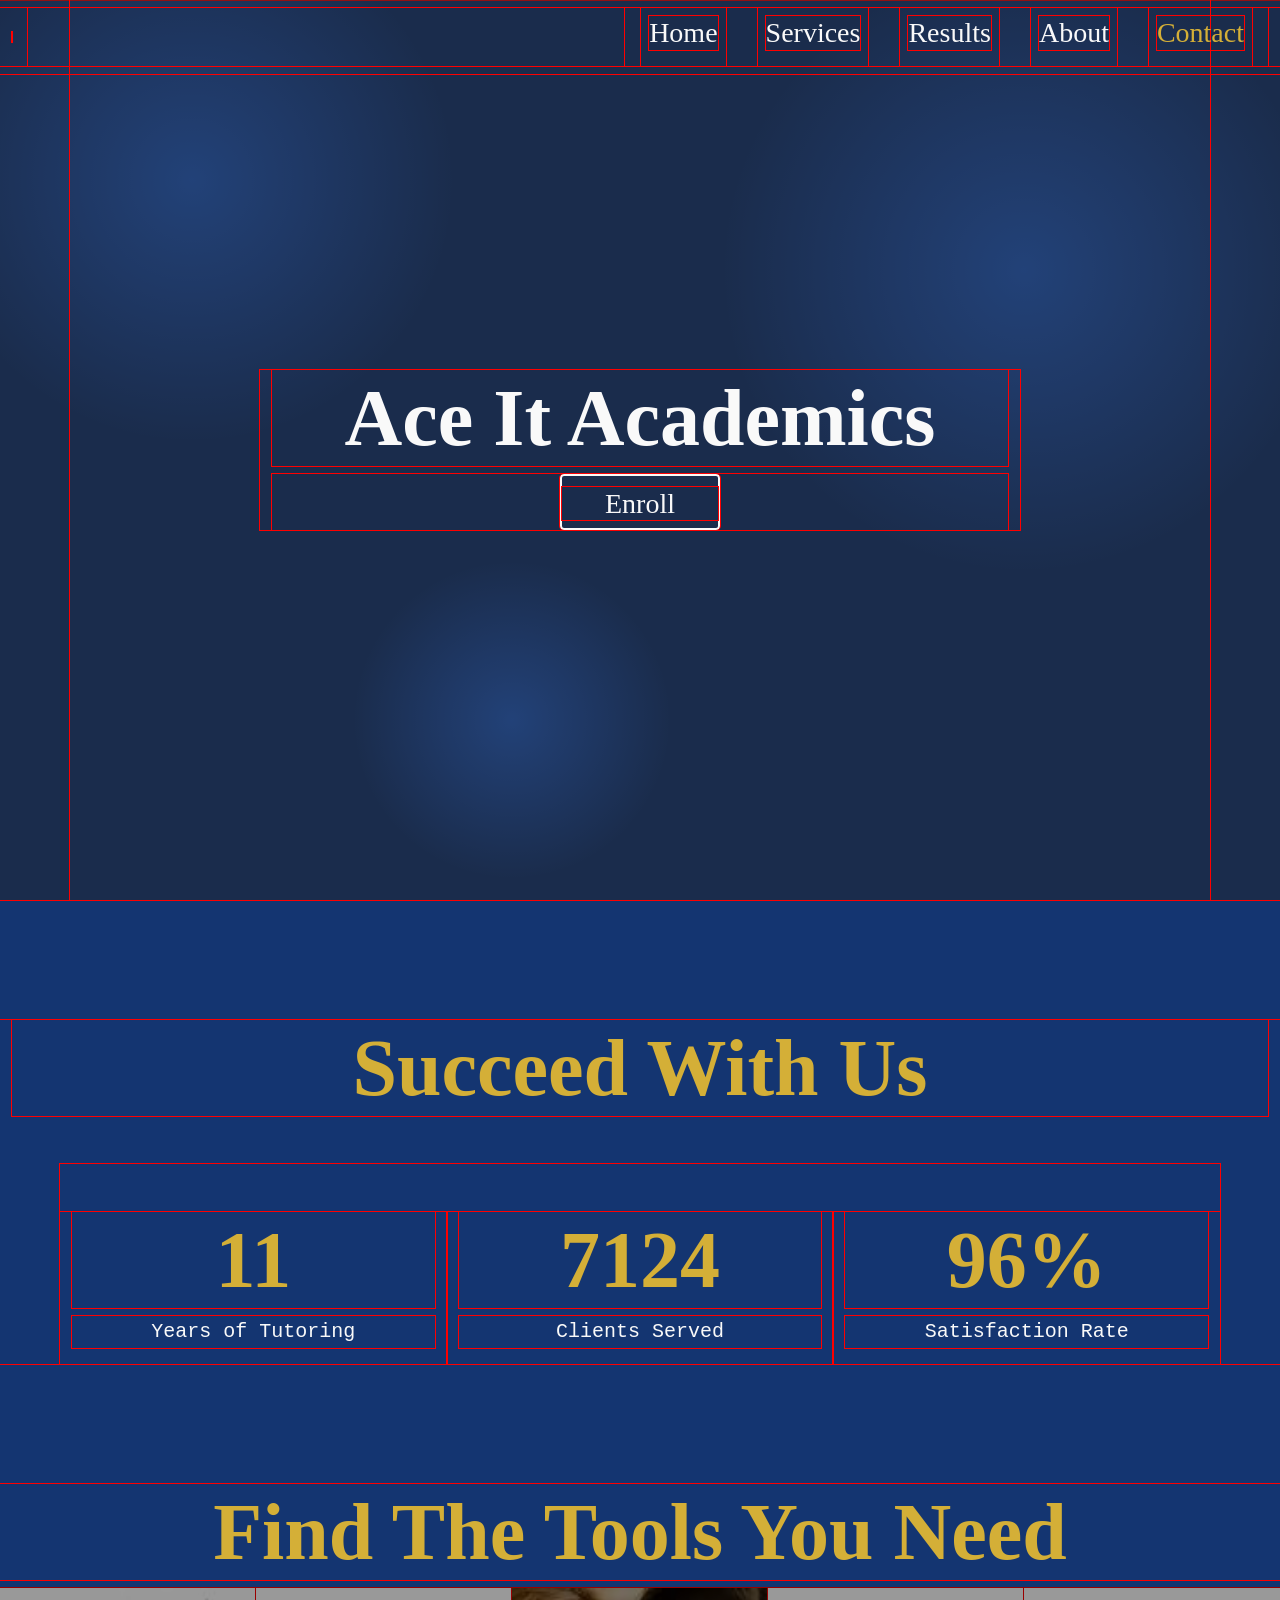
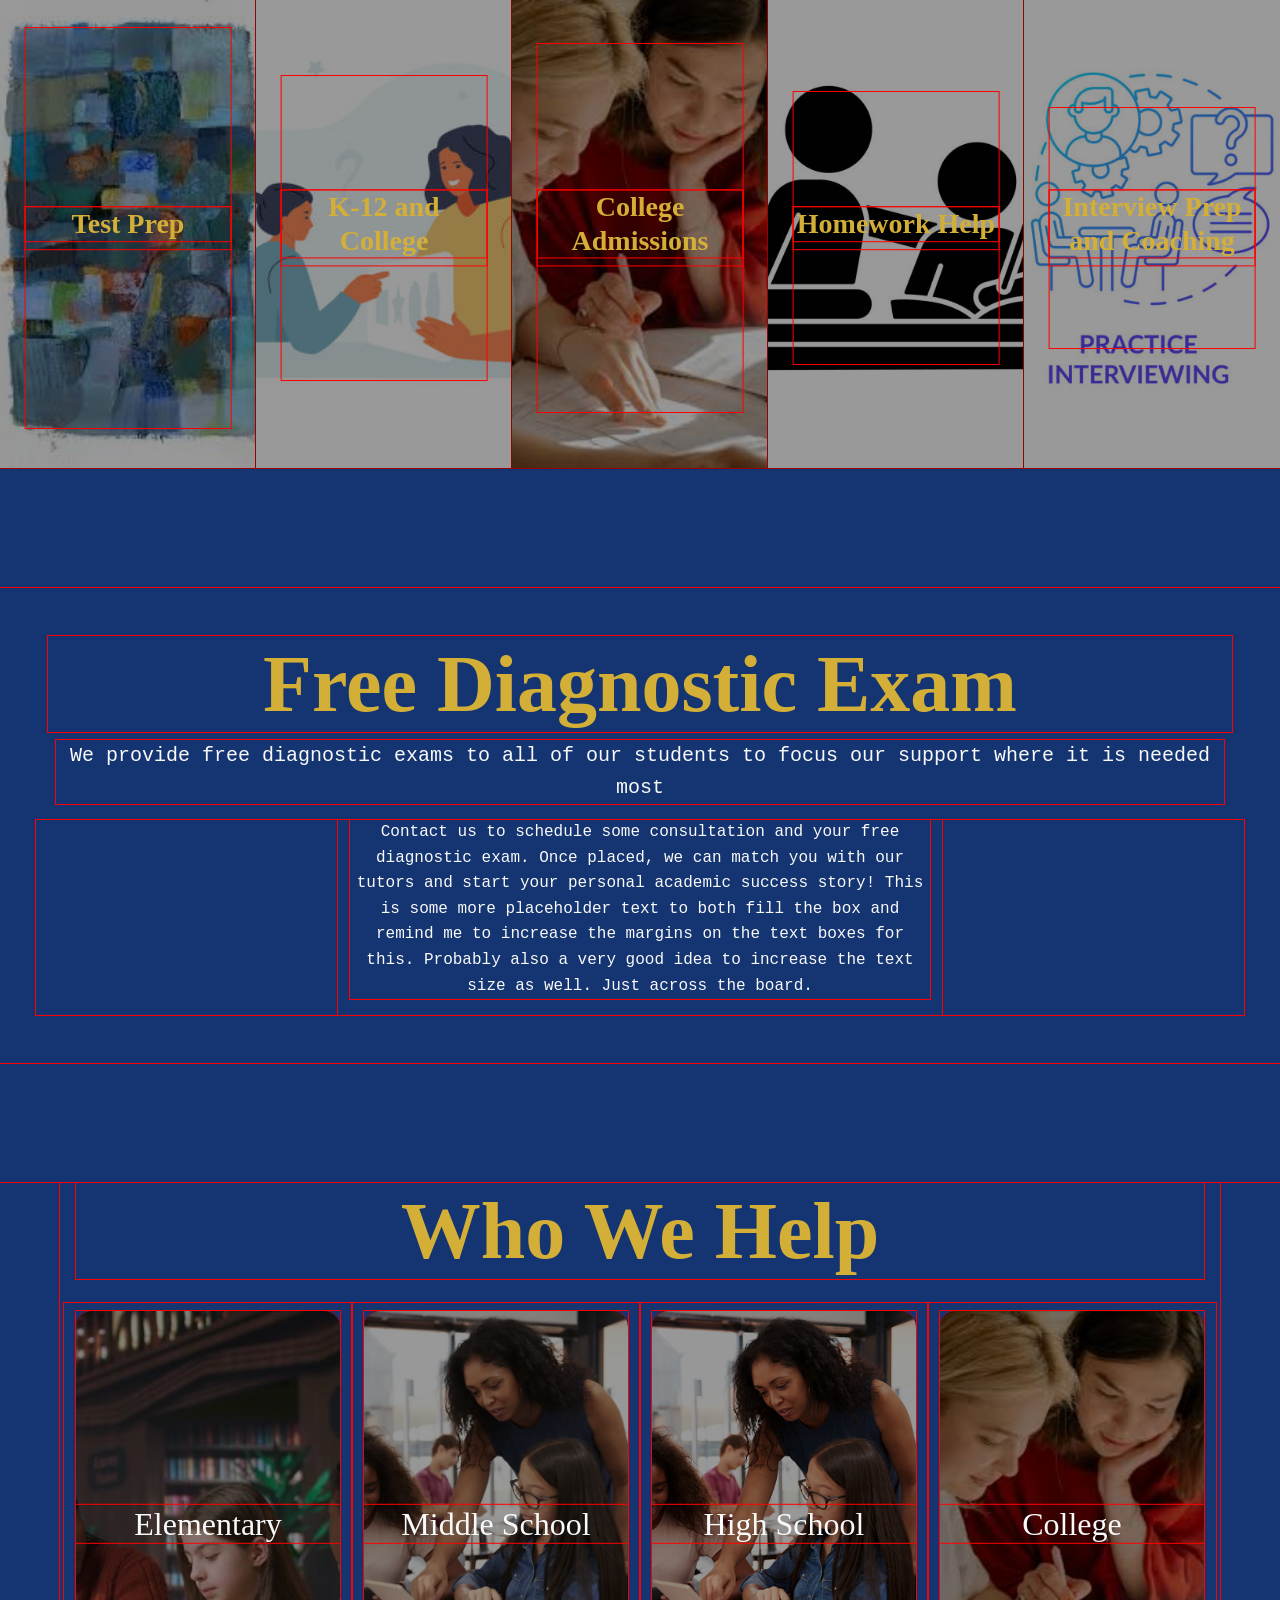
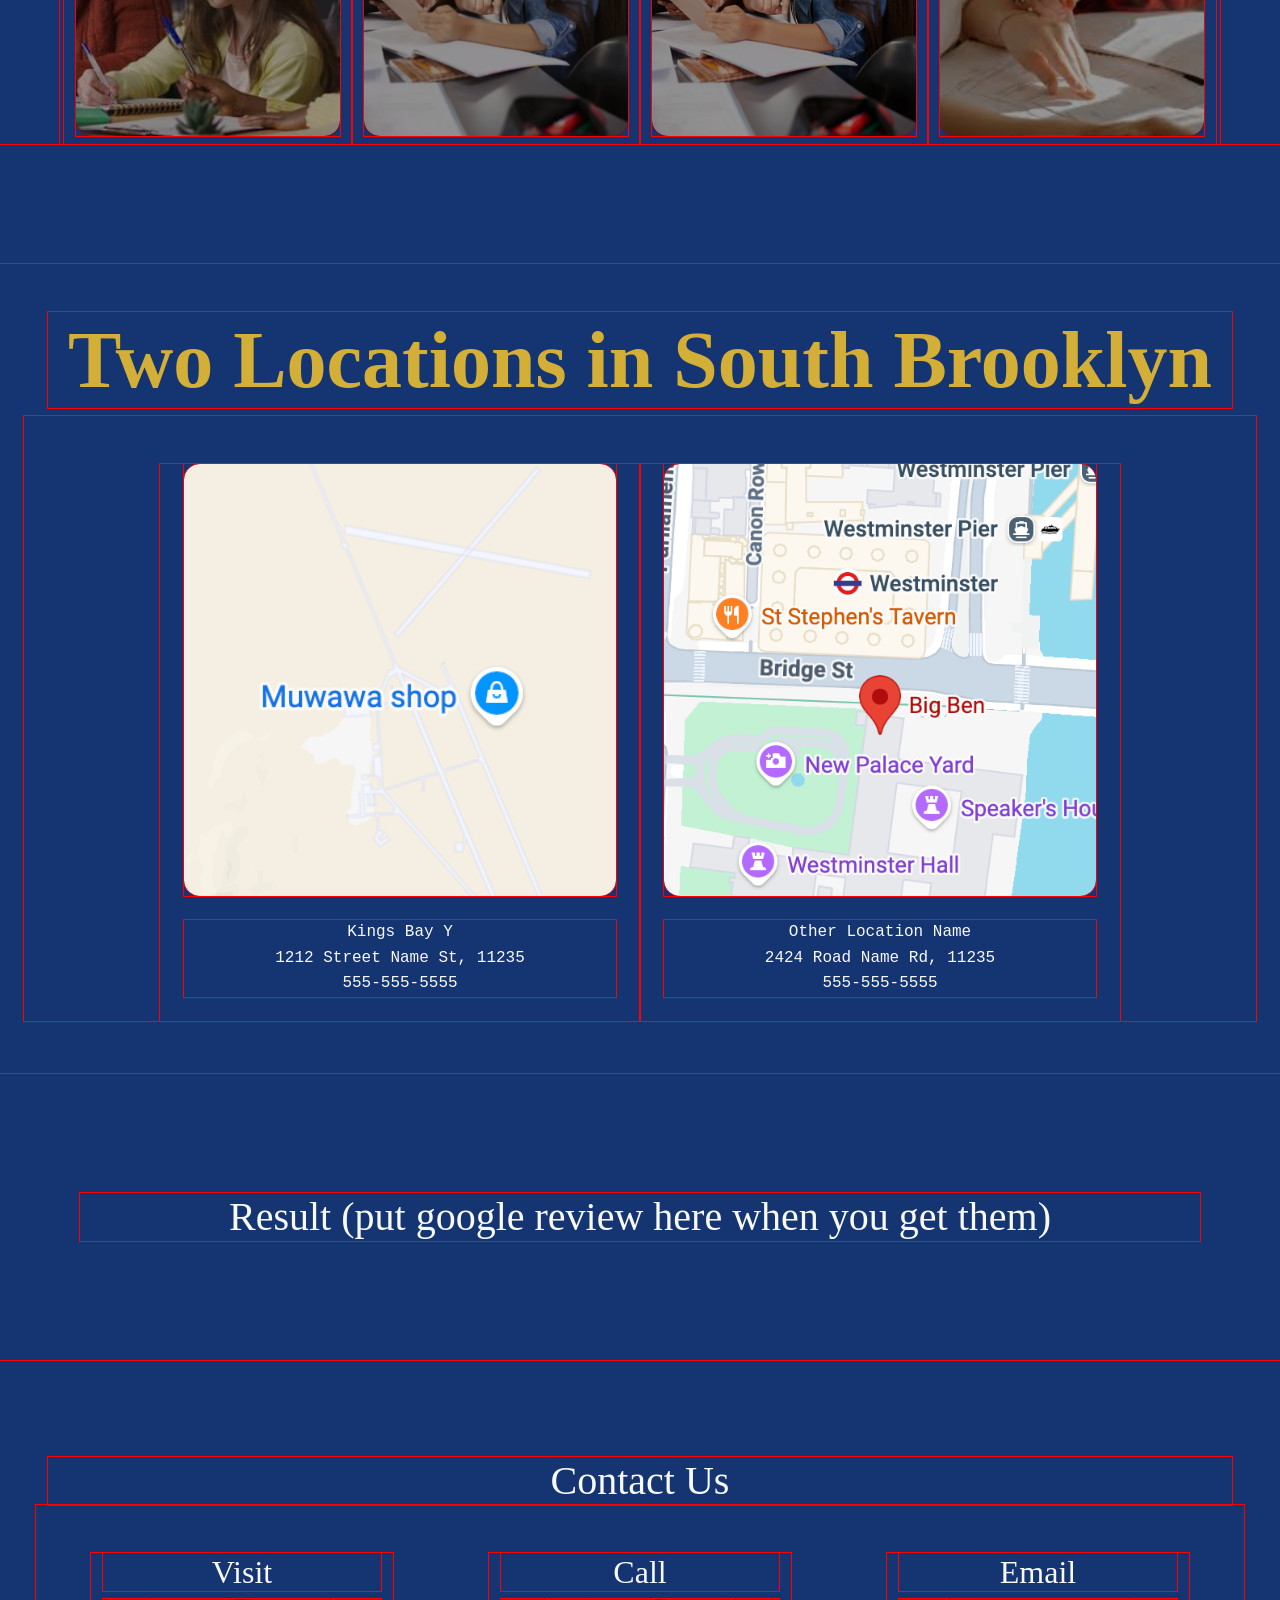
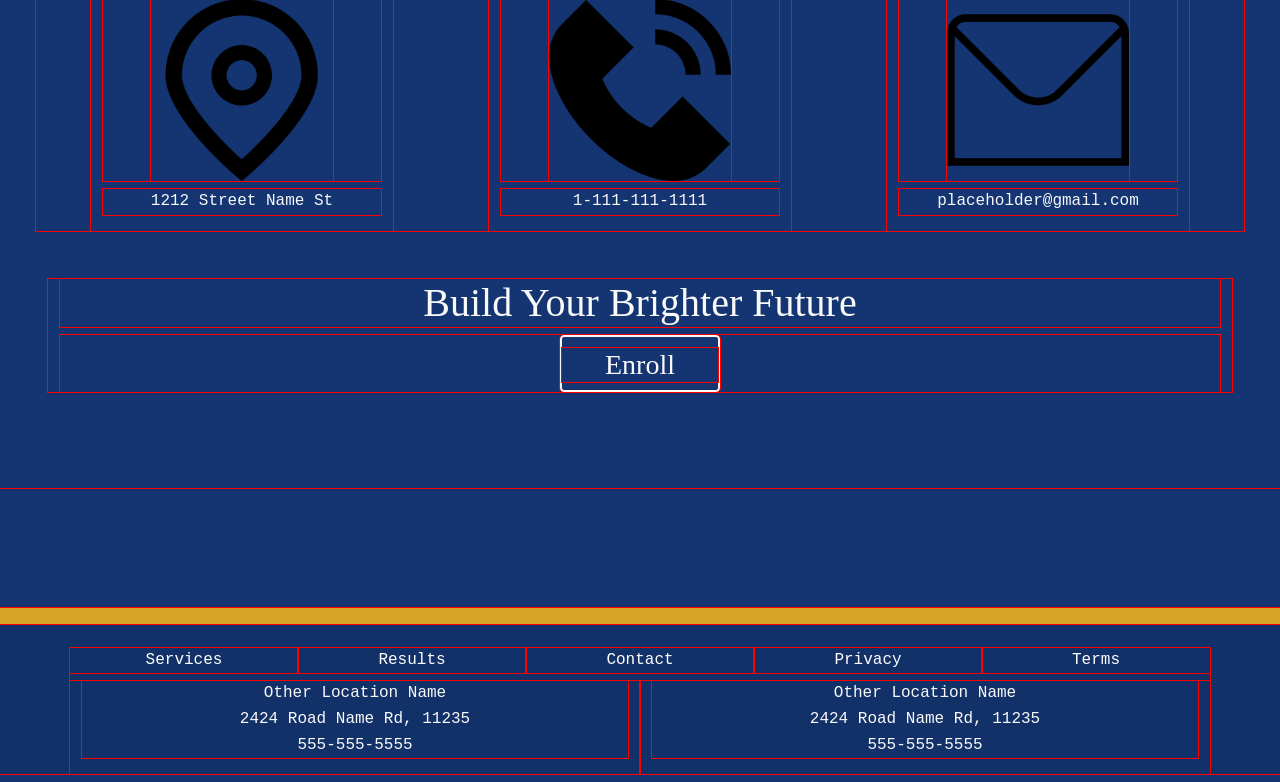
==== commit 7ca9c8e9: "Added animation classes and modified the homepage to be more visually interesting" ====
--- a/index.html
+++ b/index.html
@@ -58,7 +58,8 @@
     <body>
     
         <script src="https://cdn.jsdelivr.net/npm/bootstrap@5.3.8/dist/js/bootstrap.bundle.min.js" integrity="sha384-FKyoEForCGlyvwx9Hj09JcYn3nv7wiPVlz7YYwJrWVcXK/BmnVDxM+D2scQbITxI" crossorigin="anonymous"></script>
-        
+        <script src="js/observer.js" defer></script>
+
         <div id="hero-landing" class="position-relative vh-100 overflow-hidden">
         
             <video autoplay muted loop playsinline 
@@ -84,158 +85,84 @@
             </div>
         </div>
 
-        <div id="AceItByTheNumbers" class="container-fluid section-container">
+        <div id="AceItByTheNumbers" class="container-fluid section-container trigger-observe">
 
             <h1 class="display-1 fw-bold focus-text text-center">Succeed With Us</h1>
 
             <div class="row row-cols-1 row-cols-md-3 justify-content-center gy-5 m-5">
                 <div class="col text-center">
-                    <h1 class="display-1 fw-bold focus-text text-center">11</h1>
+                    <h1 class="display-1 fw-bold focus-text text-center changing-number" style="--start: 0; --target: 11;"></h1>
                     <p class="lead">Years of Tutoring</p>
                 </div>
                 <div class="col text-center">
-                    <h1 class="display-1 fw-bold focus-text text-center">7,124</h1>
+                    <h1 class="display-1 fw-bold focus-text text-center changing-number" style="--start: 0; --target: 7124;"></h1>
                     <p class="lead">Clients Served</p>
                 </div>
                 <div class="col text-center">
-                    <h1 class="display-1 fw-bold focus-text">96%</h1>
+                    <h1 class="display-1 fw-bold focus-text changing-number" style="--start: 0; --target: 96;">%</h1>
                     <p class="lead">Satisfaction Rate</p>
                 </div>
             </div>
         </div>
         
-        <div class="services-overview-grid container-fluid section-container text-center">
-        <div class="m-lg-5 px-3">
-            <h1 class="display-1 fw-bold focus-text text-center">Services</h1>
-            <div class="row row-cols-2 row-cols-md-3 row-cols-lg-5 justify-content-center">
-                <div class="col py-2">
-                    <div class="square-image-holder position-relative ratio ratio-1x1">
-                        <div class="service-overview-grid-image rounded-4 ratio ratio-1x1"></div>                            
-                        <div class="position-absolute">
-                            <h2 class="square-image-title-text position-absolute">K-12 and College</h2>
-                            <p class="square-image-body-text position-absolute">Excel in all subjects</p>
-                        </div>
-                    </div>
-                </div>
-                <div class="col py-2">
-                    <div class="square-image-holder position-relative ratio ratio-1x1">
-                        <div class="service-overview-grid-image rounded-4 ratio ratio-1x1"></div>                            
-                        <div class="position-absolute">
-                            <h2 class="square-image-title-text position-absolute">Test Prep</h2>
-                            <p class="square-image-body-text position-absolute">SAT / ACT / SHSAT / ISEE / AP</p>
-                        </div>
-                    </div>
-                </div>
-                <div class="col py-2">
-                    <div class="square-image-holder position-relative ratio ratio-1x1">
-                        <div class="service-overview-grid-image rounded-4 ratio ratio-1x1"></div>                            
-                        <div class="position-absolute">
-                            <h2 class="square-image-title-text position-absolute">College Admission</h2>
-                            <p class="square-image-body-text position-absolute">Essay Writing and Interview Practice</p>
-                        </div>
-                    </div>
-                </div>
-                <div class="col py-2">
-                    <div class="square-image-holder position-relative ratio ratio-1x1">
-                        <div class="service-overview-grid-image rounded-4 ratio ratio-1x1"></div>                            
-                        <div class="position-absolute">
-                            <h2 class="square-image-title-text position-absolute">Homework Help</h2>
-                            <p class="square-image-body-text position-absolute">Become successful in and out of the classroom</p>
-                        </div>
-                    </div>
-                </div>
-                <div class="col py-2">
-                    <div class="square-image-holder position-relative ratio ratio-1x1">
-                        <div class="service-overview-grid-image rounded-4 ratio ratio-1x1"></div>                            
-                        <div class="position-absolute">
-                            <h2 class="square-image-title-text position-absolute">Interview Prep and Coaching</h2>
-                            <p class="square-image-body-text position-absolute">Prepare for a successful professional life</p>
-                        </div>
-                    </div>
-                </div>
-
-
-
-            </div>
-
-        </div>
-        </div>
-
-        <!-- Test version of service overview grid 
-        <div id="test-prep" class="container-fluid section-container px-0">
-            <h1 class="display-1 fw-bold focus-text text-center">Find The Tools You Need</h1>
-            
-             <div class="d-none d-lg-block">
-             <div>
-                <div class="d-flex justify-content-center">
-                    <div class="expanding-image">
-                        <div class="expanding-image-background" style="background-image: url(images/test-prep-specific-test-placeholder.jpeg);">
-                            <div class="expanding-image-text">
-                                <h3>Test Prep</h3>
-                            </div>
-                            <div class="expanding-image-text">
-                                <p>Prepare for standardized tests with our suite of experts. We off services for the SAT, ACT, SHSAT, ISEE, and AP tests, working to ensure that you can obtain your best results.</p> 
-                            </div>
-                        </div>
-                    </div>
-                    <div class="expanding-image">
-                        <div class="expanding-image-background" style="background-image: url(images/Tutoring-Image-Placeholder.jpg);">
-                            <div class="expanding-image-text">
-                                <h3>K-12 and College</h3>
-                            </div>
-                            <div class="expanding-image-text">
-                                <p>With our expert team of tutors you can excel in your studies and achieve your academic goals. Work with tutors in a wide variety of subjects</p> 
-                                <div class="d-flex justify-content-center">
-                                <div class="button-background">
-                                    <a href="contact.html">
-                                    <h3>Enroll</h3>
-                                    </a>
-                                </div>
-                            </div>
-                            </div>
-                            
-                        </div>
-                    </div>
-                    <div class="expanding-image">
-                        <div class="expanding-image-background" style="background-image: url(images/College-Tutoring-Placeholder.jpeg);">    
-                            <div class="expanding-image-text">
-                                <h3>College Admissions</h3>
-                            </div>
-                            <div class="expanding-image-text">
-                                <p>Applying to colleges can be a stressful endeavor that one needs to succeed in. We can assist in the process, from crafting CV's to forging a personal statement</p> 
-                            </div>
-                        </div>
-                    </div>
-                    <div class="expanding-image">
-                        <div class="expanding-image-background" style="background-image: url(images/homework-help-placeholder.jpg);">
-                            <div class="expanding-image-text">
-                                <h3>Homework Help</h3>
-                            </div>
-                            <div class="expanding-image-text">
-                                <p>Become successful in and out of the classroom with our suite of tutors for every subject. Get help cracking the cryptic problems</p> 
-                            </div>
-                        </div>
-                    </div>
-                    <div class="expanding-image">
-                        <div class="expanding-image-background" style="background-image: url(images/interview-prep-placeholder.jpg);">
-                            <div class="expanding-image-text">
-                                <h3>Interview Prep and Coaching</h3>
-                            </div>
-                            <div class="expanding-image-text">
-                                <p>Prepare for interviews and improve your life outside of the classroom. Ask the boss what to put in here.</p> 
-                            </div>
-                        </div>
-                    </div>
-                </div>
-             </div>
-        </div>-->
-
-                <!-- Test version of service overview grid Using Rows-->
-        <div id="test-prep-ROWS" class="container-fluid section-container px-0">
-            <h1 class="display-1 fw-bold focus-text text-center">Find The Tools You Need</h1>
-            <!-- Large screens
-             <div class="d-none d-lg-block">-->
-             
+        <div class="d-lg-none">
+            <div class="services-overview-grid container-fluid section-container text-center">
+                <div class="m-lg-5 px-3">
+                <h1 class="display-1 fw-bold focus-text text-center">Services</h1>
+                <div class="row row-cols-2 row-cols-md-3 row-cols-lg-5 justify-content-center">
+                    <div class="col py-2">
+                        <div class="square-image-holder position-relative ratio ratio-1x1">
+                            <div class="service-overview-grid-image rounded-4 ratio ratio-1x1"></div>                            
+                            <div class="position-absolute">
+                                <h2 class="square-image-title-text position-absolute">K-12 and College</h2>
+                                <p class="square-image-body-text position-absolute">Excel in all subjects</p>
+                            </div>
+                        </div>
+                    </div>
+                    <div class="col py-2">
+                        <div class="square-image-holder position-relative ratio ratio-1x1">
+                            <div class="service-overview-grid-image rounded-4 ratio ratio-1x1"></div>                            
+                            <div class="position-absolute">
+                                <h2 class="square-image-title-text position-absolute">Test Prep</h2>
+                                <p class="square-image-body-text position-absolute">SAT / ACT / SHSAT / ISEE / AP</p>
+                            </div>
+                        </div>
+                    </div>
+                    <div class="col py-2">
+                        <div class="square-image-holder position-relative ratio ratio-1x1">
+                            <div class="service-overview-grid-image rounded-4 ratio ratio-1x1"></div>                            
+                            <div class="position-absolute">
+                                <h2 class="square-image-title-text position-absolute">College Admission</h2>
+                                <p class="square-image-body-text position-absolute">Essay Writing and Interview Practice</p>
+                            </div>
+                        </div>
+                    </div>
+                    <div class="col py-2">
+                        <div class="square-image-holder position-relative ratio ratio-1x1">
+                            <div class="service-overview-grid-image rounded-4 ratio ratio-1x1"></div>                            
+                            <div class="position-absolute">
+                                <h2 class="square-image-title-text position-absolute">Homework Help</h2>
+                                <p class="square-image-body-text position-absolute">Become successful in and out of the classroom</p>
+                            </div>
+                        </div>
+                    </div>
+                    <div class="col py-2">
+                        <div class="square-image-holder position-relative ratio ratio-1x1">
+                            <div class="service-overview-grid-image rounded-4 ratio ratio-1x1"></div>                            
+                            <div class="position-absolute">
+                                <h2 class="square-image-title-text position-absolute">Interview Prep and Coaching</h2>
+                                <p class="square-image-body-text position-absolute">Prepare for a successful professional life</p>
+                            </div>
+                        </div>
+                    </div>
+                </div>
+                </div>
+            </div>
+        </div>
+
+        <div class="d-none d-lg-block">
+            <div id="test-prep-ROWS" class="container-fluid section-container px-0">
+                <h1 class="display-1 fw-bold focus-text text-center">Find The Tools You Need</h1>
                 <div class="row g-0 row-cols-1 row-cols-md-5 justify-content-center">
                     <div class="col expanding-image">
                         <div class="expanding-image-background" style="background-image: url(images/test-prep-specific-test-placeholder.jpeg);">
@@ -292,7 +219,7 @@
                         
                     </div>
                 </div>
-            
+             </div>
         </div>
 
         
@@ -367,28 +294,28 @@
             <!--
             Need to update this to make the images be the same size
             -->
-         <h1>Two Physical Locations in South Brooklyn</h1>
+         <h1 class="display-1 fw-bold focus-text text-center">Two Locations in South Brooklyn</h1>
          
             <div class="row row-cols-1 row-cols-md-2 justify-content-center g-5 my-1">
-                <div class="col col-lg-5" style="max-width: 30rem;">
-                    <div class="ratio ratio-1x1">
+                <div class="col col-lg-5 trigger-observe" style="max-width: 30rem;">
+                    <div class="ratio ratio-1x1 fly-in-from-left-md fade-in">
                         <a href="https://www.google.com/maps/place/Area+51,+NV/@37.2513429,-115.8864085,12z/data=!3m1!4b1!4m6!3m5!1s0x80b81baaba3e8c81:0x970427e38e6237ae!8m2!3d37.2430548!4d-115.7930198!16zL20vMHlqcQ?entry=ttu&g_ep=EgoyMDI2MDEwNy4wIKXMDSoASAFQAw%3D%3D" target="_blank">
                         <img src="images/Address1-Placeholder.png" class="rounded-4 object-fit-cover w-100 h-100">
                         </a>
                     </div>
-                    <address class="my-4">
+                    <address class="my-4 fade-in">
                         Kings Bay Y<br>
                         1212 Street Name St, 11235<br>
                         555-555-5555
                     </address>
                 </div> 
-                <div class="col col-lg-5" style="width: 30rem;">
-                    <div class="ratio ratio-1x1">
+                <div class="col col-lg-5 trigger-observe" style="max-width: 30rem;">
+                    <div class="ratio ratio-1x1 fly-in-from-right-md fade-in">
                         <a href="https://www.google.com/maps/place/Big+Ben/@51.5007292,-0.1272003,17z/data=!3m1!5s0x47d8e55e300273ad:0x64ade3f4995c75cd!4m6!3m5!1s0x487604c38c8cd1d9:0xb78f2474b9a45aa9!8m2!3d51.5007292!4d-0.1246254!16zL20vMDI2eWRj?entry=ttu&g_ep=EgoyMDI2MDEwNy4wIKXMDSoASAFQAw%3D%3D" target="_blank">
                         <img src="images/Address2-Placeholder.png" class="rounded-4 object-fit-cover w-100 h-100">
                         </a>
                     </div>
-                    <address class="my-4">
+                    <address class="my-4 fade-in">
                         Other Location Name<br>
                         2424 Road Name Rd, 11235<br>
                         555-555-5555
@@ -476,6 +403,7 @@
     </body>
 
     <footer>
+        <div class="footer-bar"></div>
         <div class="container text-center">
         <div class="row">
             <a href="services.html" class="col footer-link">Services</a>
@@ -484,9 +412,22 @@
             <a href="" class="col footer-link">Privacy</a>
             <a href="" class="col footer-link">Terms</a>
         </div>
-        <div class="row">
+        <div class="row my-2">
             <!-- make 2 containers to hold the info about the locations -->
-            <div class="column"></div>
+            <div class="col">
+                <address>
+                        Other Location Name<br>
+                        2424 Road Name Rd, 11235<br>
+                        555-555-5555
+                </address>
+            </div>
+            <div class="col">
+                <address>
+                        Other Location Name<br>
+                        2424 Road Name Rd, 11235<br>
+                        555-555-5555
+                </address>
+            </div>
 
         </div>
         </div>
--- a/css/styles.css
+++ b/css/styles.css
@@ -32,23 +32,49 @@
 }
 
 /* #region growth bar number animation */
+/*
 @property --num {
   syntax: "<integer>";
   initial-value: 0;
   inherits: false;
 }
+
 .changing-number {
   --num: var(--start, 0);
   transition: --num 1s ease-in-out var(--delay, 0s);
   counter-set: num var(--num);
 }
-
 .changing-number::before {
   content: counter(num);
 }
 
+.viewed .changing-number { 
+  --num: var(--target, 100);
+}
+*/
+@property --my-num {
+  syntax: "<integer>";
+  initial-value: 0;
+  inherits: false;
+}
+@property --my-num-temp {
+  syntax: "<integer>";
+  initial-value: 0;
+  inherits: false;
+}
+.changing-number {
+  --my-num: var(--start, 0);
+  transition: --my-num 1s ease-in-out var(--delay, 0s);
+  --my-num-temp: max(var(--my-num), 0);
+  counter-set: my-num var(--my-num-temp);
+}
+
+.changing-number::before {
+  content: counter(my-num);
+}
+
 .viewed .changing-number {
-  --num: var(--target, 100);
+  --my-num: var(--target, 100);
 }
 
 @property --percent {
@@ -73,7 +99,7 @@
 }
 .changing-number-percent {
   --percent: var(--start, 0);
-  font: monospace;
+  /*font: monospace;*/
   transition: --percent 1s ease-in-out var(--delay, 0s);
   --temp: calc(var(--percent));
   --v1: max(var(--temp) - 0.5, 0);
@@ -157,13 +183,110 @@
   opacity: 0.7;
 }
 
+:root {
+  --fade-in-duration: 1s;
+  --fade-easing: ease-out;
+  --fly-in-duration: 0.6s;
+  --fly-in-easing: ease-out;
+}
+
+.fly-in-from-right {
+  transform: translateX(60vw) translateY(-20px);
+  transition: opacity var(--fade-in-duration) var(--fade-easing), transform var(--fly-in-duration) var(--fly-in-easing);
+}
+
+.fly-in-from-left {
+  transform: translateX(-60vw) translateY(-20px);
+  transition: opacity var(--fade-in-duration) var(--fade-easing), transform var(--fly-in-duration) var(--fly-in-easing);
+}
+
+@media (min-width: 768px) {
+  .fly-in-from-right-md {
+    transform: translateX(60vw) translateY(-20px);
+    transition: opacity var(--fade-in-duration) var(--fade-easing), transform var(--fly-in-duration) var(--fly-in-easing);
+  }
+}
+@media (max-width: 767.98px) {
+  .fly-in-from-right-md {
+    opacity: 0;
+    transition: opacity var(--fade-in-duration) var(--fade-easing), transform var(--fly-in-duration) var(--fly-in-easing);
+  }
+}
+
+@media (min-width: 768px) {
+  .fly-in-from-left-md {
+    transform: translateX(-60vw) translateY(-20px);
+    transition: opacity var(--fade-in-duration) var(--fade-easing), transform var(--fly-in-duration) var(--fly-in-easing);
+  }
+}
+@media (max-width: 767.98px) {
+  .fly-in-from-left-md {
+    opacity: 0;
+    transition: opacity var(--fade-in-duration) var(--fade-easing), transform var(--fly-in-duration) var(--fly-in-easing);
+  }
+}
+
+@media (min-width: 992px) {
+  .fly-in-from-right-lg {
+    transform: translateX(60vw) translateY(-20px);
+    transition: opacity var(--fade-in-duration) var(--fade-easing), transform var(--fly-in-duration) var(--fly-in-easing);
+  }
+}
+@media (max-width: 991.98px) {
+  .fly-in-from-right-lg {
+    opacity: 0;
+    transition: opacity var(--fade-in-duration) var(--fade-easing), transform var(--fly-in-duration) var(--fly-in-easing);
+  }
+}
+
+@media (min-width: 992px) {
+  .fly-in-from-left-lg {
+    transform: translateX(-60vw) translateY(-20px);
+    transition: opacity var(--fade-in-duration) var(--fade-easing), transform var(--fly-in-duration) var(--fly-in-easing);
+  }
+}
+@media (max-width: 991.98px) {
+  .fly-in-from-left-lg {
+    opacity: 0;
+    transition: opacity var(--fade-in-duration) var(--fade-easing), transform var(--fly-in-duration) var(--fly-in-easing);
+  }
+}
+
+.fade-in {
+  opacity: 0;
+  transition: opacity var(--fade-in-duration) var(--fade-easing), transform var(--fly-in-duration) var(--fly-in-easing);
+}
+
+.viewed .fly-in-from-left {
+  transform: translateX(0) translateY(0);
+}
+.viewed .fly-in-from-right {
+  transform: translateX(0) translateY(0);
+}
+.viewed .fly-in-from-left-md {
+  transform: translateX(0) translateY(0);
+}
+.viewed .fly-in-from-right-md {
+  transform: translateX(0) translateY(0);
+}
+.viewed .fly-in-from-left-lg {
+  transform: translateX(0) translateY(0);
+}
+.viewed .fly-in-from-right-lg {
+  transform: translateX(0) translateY(0);
+}
+.viewed .fade-in {
+  opacity: 1;
+}
+
 /* Variables */
 :root {
   --body-text-color: #f9f9f9;
   --body-background-color: #143571;
   --object-border-color: #2d75f6;
-  --focus-color: gold;
-  --default-font-family: "Lucida Console", monospace;
+  --focus-color: #D4AF37; /* gold;*/
+  --secondary-font-family: 'Lucida Bright', serif;
+  --default-font-family: 'Lucida Console', monospace;
 }
 
 /* Adjusting the button hover state manually since it's not a variable */
@@ -220,6 +343,9 @@
   background-attachment: fixed;
   background-position: center;
 }
+body h1, body h2, body h3, body h4, body h5, body h6 {
+  font-family: var(--secondary-font-family);
+}
 
 p, h1, address {
   color: var(--body-text-color);
@@ -242,12 +368,13 @@
 }
 
 a {
-  color: #0066cc;
+  color: #ffffff;
   text-decoration: none;
 }
 
 a:hover {
-  text-decoration: underline;
+  color: var(--focus-color);
+  /*text-decoration: underline; */
 }
 
 a.no-underline {
@@ -259,7 +386,7 @@
 /* #endregion */
 /* #region Section Dividers */
 .section-container {
-  margin: 8rem 0rem;
+  margin: 7.5rem 0rem;
 }
 
 .section {
@@ -594,10 +721,23 @@
 /* #endregion */
 /* #endregion */
 /* #region Footer */
+footer {
+  background-color: #133169;
+  text-align: center;
+}
+
 .footer-link {
   display: inline-block;
 }
 
+.footer-bar {
+  border: none; /* Removes the default border */
+  width: 100vw;
+  height: 1rem; /* Sets the thickness of the bar */
+  background-color: #d5a427; /* Sets the color of the bar (e.g., red) */
+  margin: 1.5rem 0; /* Adds some vertical spacing */
+}
+
 /* #endregion */
 * {
   outline: 1px solid red !important;
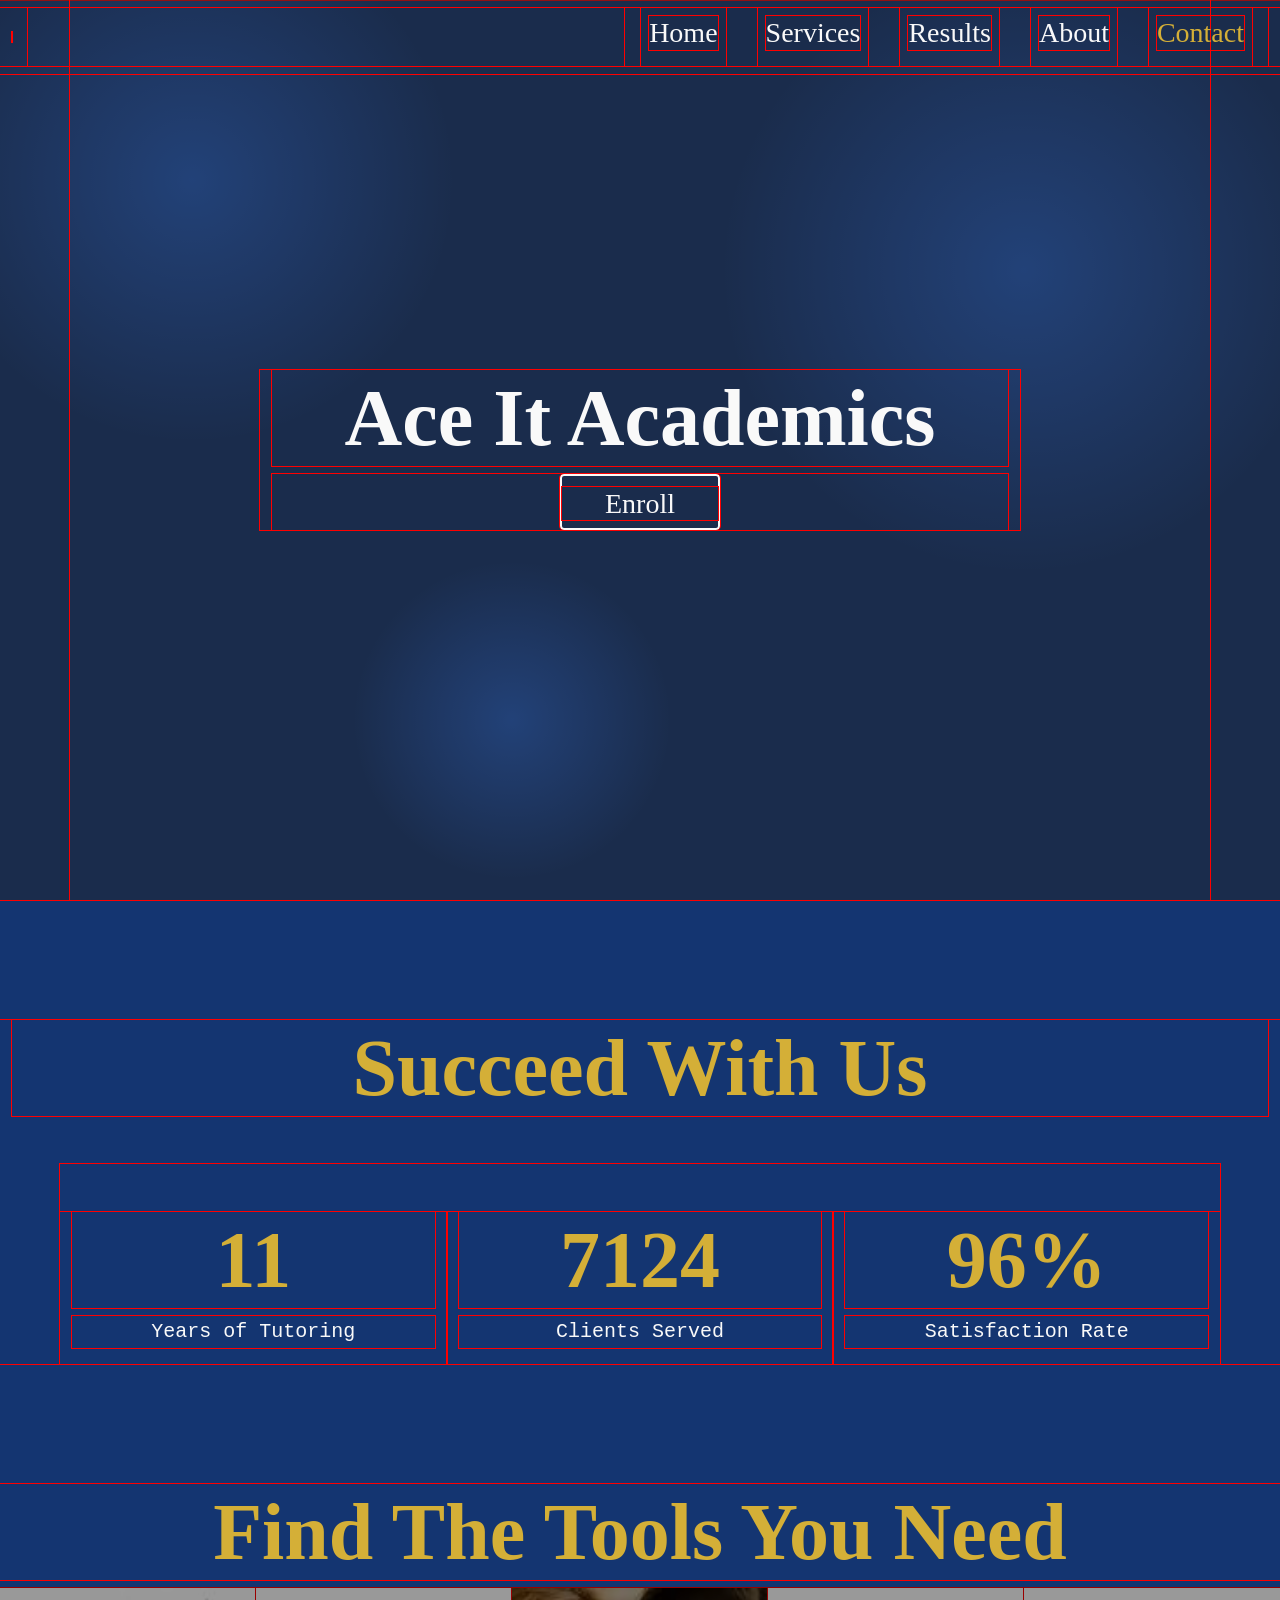
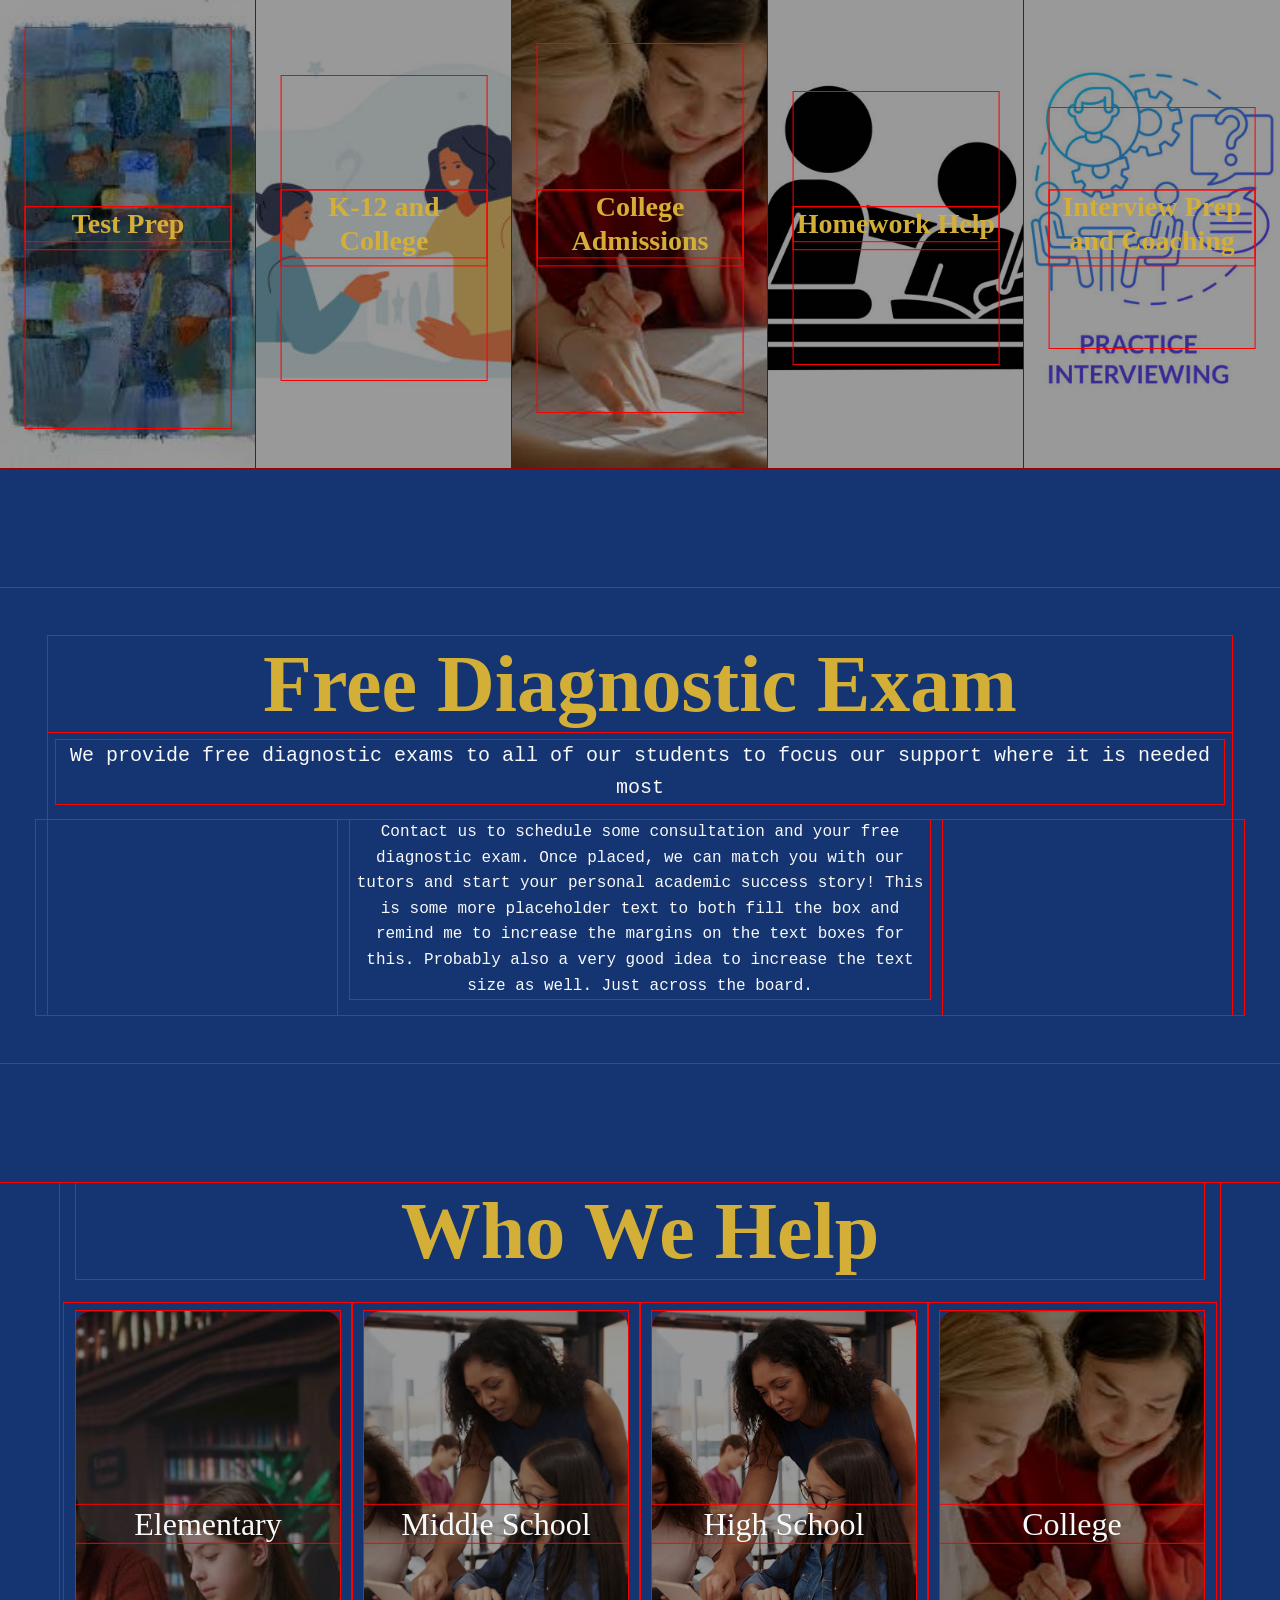
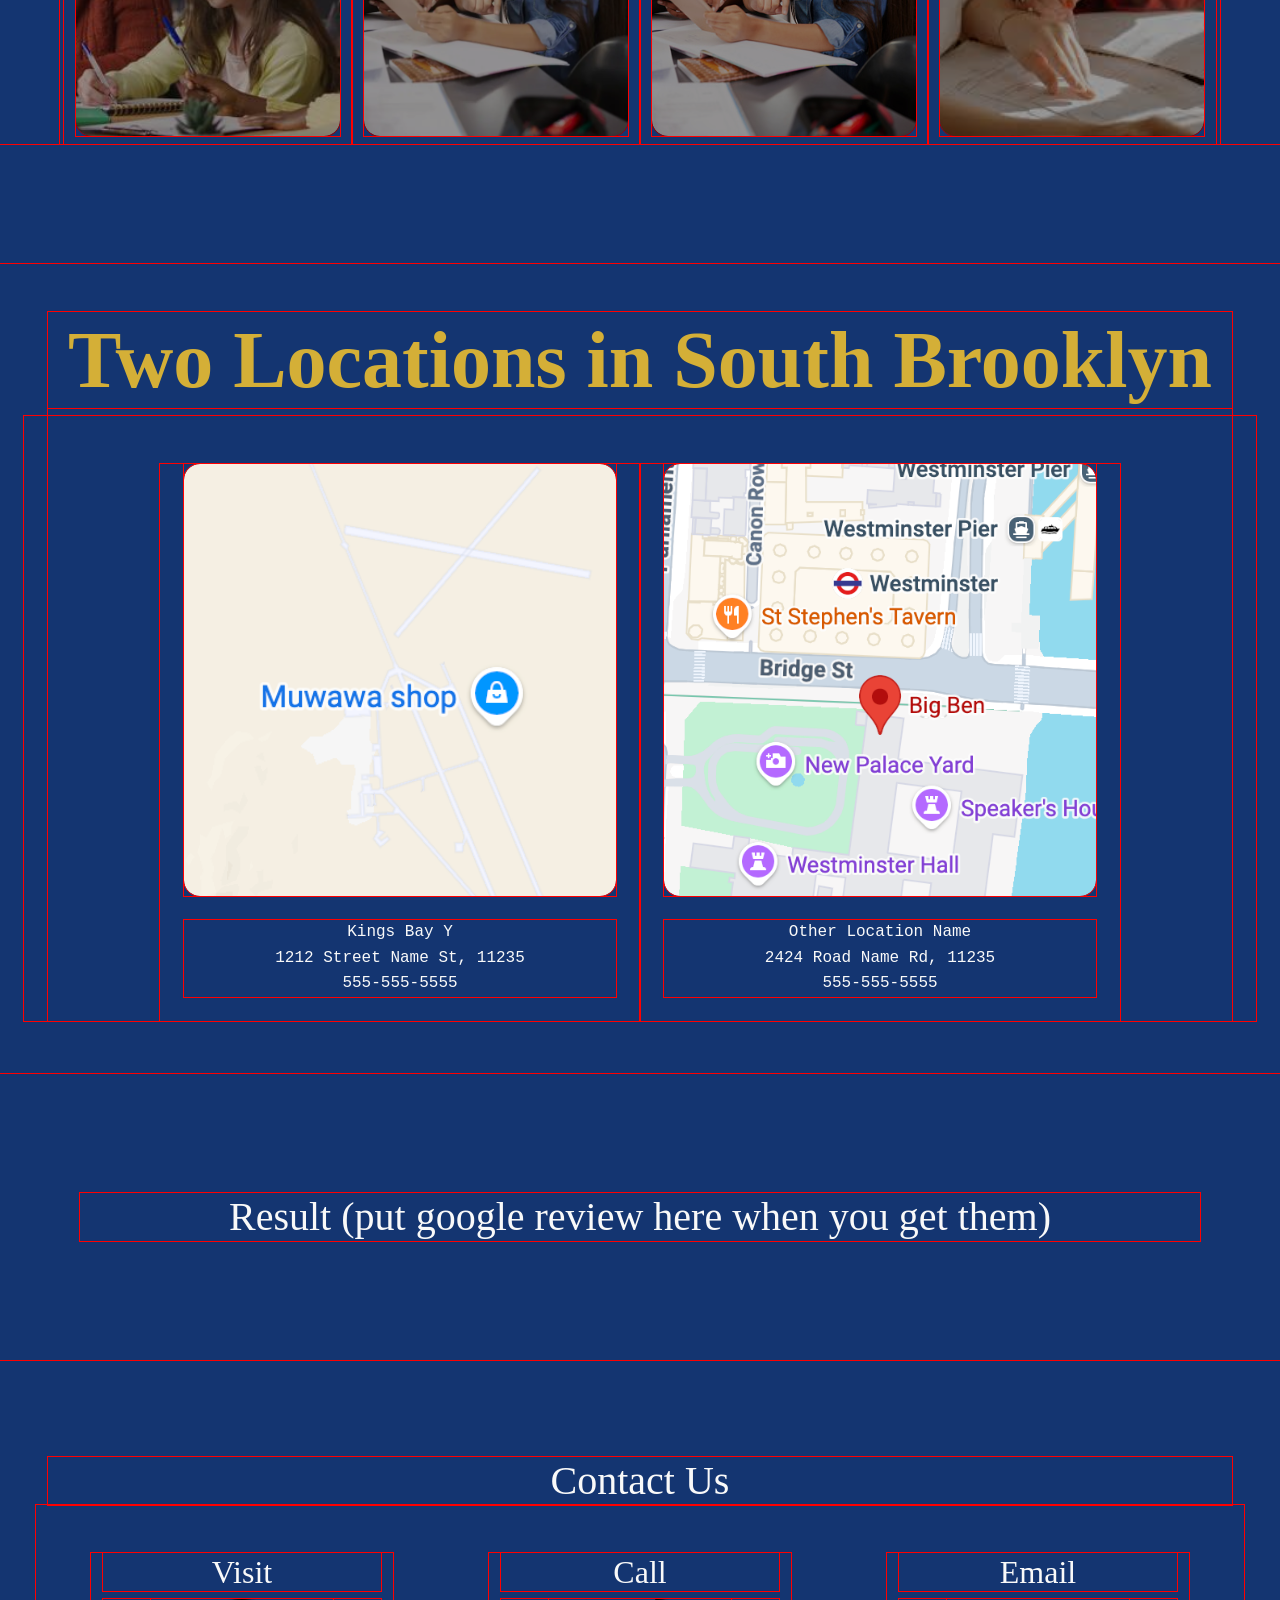
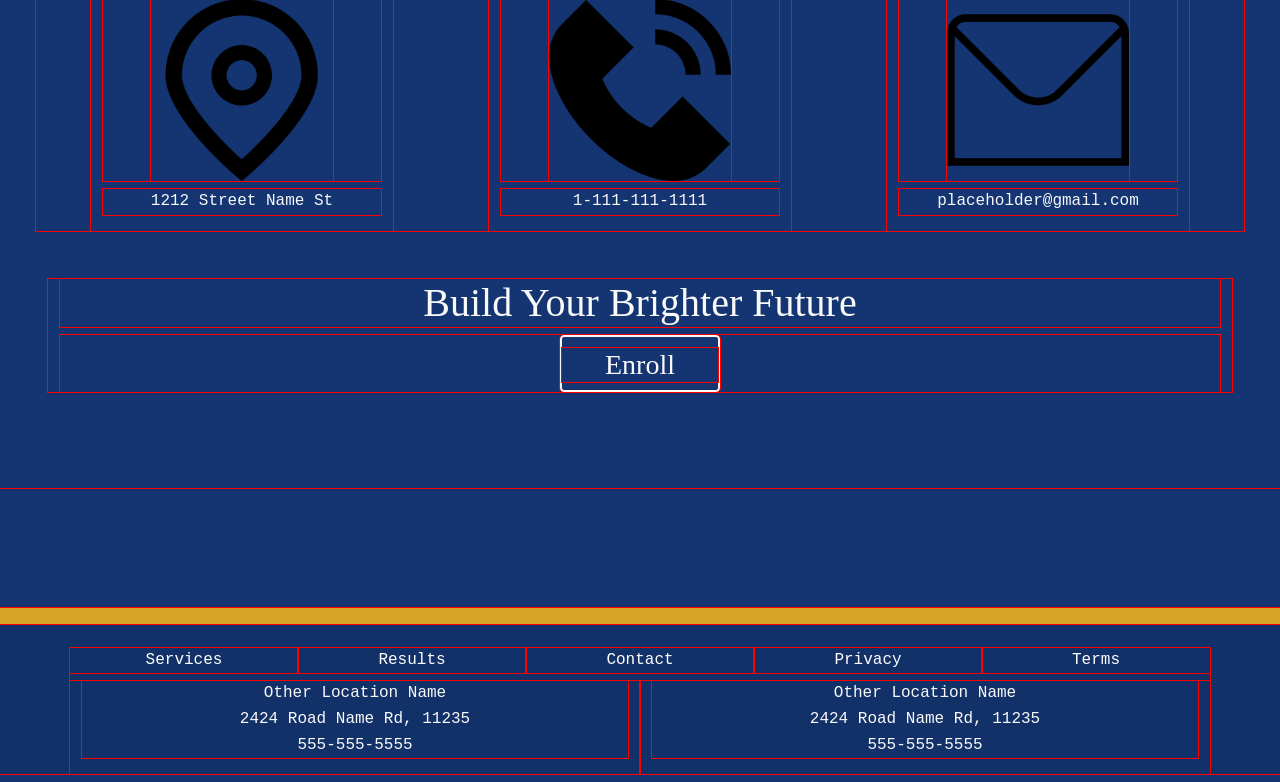
==== commit d0f6e401: "Updated homepage animations to work on big and small screens" ====
--- a/index.html
+++ b/index.html
@@ -105,8 +105,8 @@
             </div>
         </div>
         
-        <div class="d-lg-none">
-            <div class="services-overview-grid container-fluid section-container text-center">
+        <div class="d-lg-none trigger-observe">
+            <div class="services-overview-grid container-fluid section-container text-center fade-in">
                 <div class="m-lg-5 px-3">
                 <h1 class="display-1 fw-bold focus-text text-center">Services</h1>
                 <div class="row row-cols-2 row-cols-md-3 row-cols-lg-5 justify-content-center">
@@ -160,8 +160,8 @@
             </div>
         </div>
 
-        <div class="d-none d-lg-block">
-            <div id="test-prep-ROWS" class="container-fluid section-container px-0">
+        <div class="d-none d-lg-block trigger-observe">
+            <div id="test-prep-ROWS" class="container-fluid section-container px-0 fade-in">
                 <h1 class="display-1 fw-bold focus-text text-center">Find The Tools You Need</h1>
                 <div class="row g-0 row-cols-1 row-cols-md-5 justify-content-center">
                     <div class="col expanding-image">
@@ -224,27 +224,28 @@
 
         
 
-        <div id="Diagnostic-Exam" class="container-fluid section-container p-5 text-center">
-
-            <h1 class="display-1 fw-bold focus-text text-center">Free Diagnostic Exam</h1>
-            <p class="lead mx-lg-2">We provide free diagnostic exams to all of our students to focus our support where it is needed most</p>
-            <div class="row justify-content-center">
-                <div class="col col-lg-6">
-                    <p>
-                        Contact us to schedule some consultation and your free diagnostic exam. Once placed, we can match you with our tutors and start your personal academic success story!
-                        This is some more placeholder text to both fill the box and remind me to increase the margins on the text boxes for this. Probably also a very good idea to increase the text size as well. Just across the board.
-                    </p>
-                </div>
-            </div>
-        </div>
-
-        <div id="who-we-help" class="who-we-help container-fluid section-container text-center">
-
-            <div class="text-center m-lg-5 px-3">
+        <div id="Diagnostic-Exam" class="container-fluid section-container p-5 text-center trigger-observe">
+            <div class="fade-in">
+                <h1 class="display-1 fw-bold focus-text text-center">Free Diagnostic Exam</h1>
+                <p class="lead mx-lg-2">We provide free diagnostic exams to all of our students to focus our support where it is needed most</p>
+                <div class="row justify-content-center">
+                    <div class="col col-lg-6">
+                        <p>
+                            Contact us to schedule some consultation and your free diagnostic exam. Once placed, we can match you with our tutors and start your personal academic success story!
+                            This is some more placeholder text to both fill the box and remind me to increase the margins on the text boxes for this. Probably also a very good idea to increase the text size as well. Just across the board.
+                        </p>
+                    </div>
+                </div>
+            </div>
+        </div>
+
+        <div id="who-we-help" class="who-we-help container-fluid section-container text-center trigger-observe">
+
+            <div class="text-center m-lg-5 px-3 fade-in">
                 <h1 class="display-1 fw-bold focus-text text-center mb-4">Who We Help</h1>
                 <div class="row row-cols-2 row-cols-md-4 justify-content-center">
                     <div class="col py-2">
-                        <div class="vertical-image-holder position-relative ratio ratio-golden">
+                        <div class="vertical-image-holder position-relative ratio ratio-golden fly-in-from-left">
                             <div class="vertical-tutoring-image rounded-4 ratio ratio-golden">
                             </div>
                             <div id="vertical-text-wrapper" class="position-absolute">
@@ -254,7 +255,7 @@
                         </div>
                     </div>
                     <div class="col py-2">
-                        <div class="vertical-image-holder position-relative ratio ratio-golden">
+                        <div class="vertical-image-holder position-relative ratio ratio-golden fly-in-from-right fly-in-from-left-md">
                             <div class="vertical-tutoring-image rounded-4 ratio ratio-golden">
                             </div>
                             <div id="vertical-text-wrapper" class="position-absolute">
@@ -264,7 +265,7 @@
                         </div>
                     </div>
                     <div class="col py-2">
-                        <div class="vertical-image-holder position-relative ratio ratio-golden">
+                        <div class="vertical-image-holder position-relative ratio ratio-golden fly-in-from-left fly-in-from-right-md">
                             <div class="vertical-tutoring-image rounded-4 ratio ratio-golden">
                             </div>
                             <div id="vertical-text-wrapper" class="position-absolute">
@@ -274,7 +275,7 @@
                         </div>
                     </div>
                     <div class="col py-2">
-                        <div class="vertical-image-holder position-relative ratio ratio-golden">
+                        <div class="vertical-image-holder position-relative ratio ratio-golden fly-in-from-right">
                             <div class="vertical-tutoring-image rounded-4 ratio ratio-golden">
                             </div>
                             <div id="vertical-text-wrapper" class="position-absolute">
@@ -290,39 +291,37 @@
 
 
 
-        <div id="Locations" class="container-fluid section-container text-center p-5">
-            <!--
-            Need to update this to make the images be the same size
-            -->
-         <h1 class="display-1 fw-bold focus-text text-center">Two Locations in South Brooklyn</h1>
-         
-            <div class="row row-cols-1 row-cols-md-2 justify-content-center g-5 my-1">
-                <div class="col col-lg-5 trigger-observe" style="max-width: 30rem;">
-                    <div class="ratio ratio-1x1 fly-in-from-left-md fade-in">
-                        <a href="https://www.google.com/maps/place/Area+51,+NV/@37.2513429,-115.8864085,12z/data=!3m1!4b1!4m6!3m5!1s0x80b81baaba3e8c81:0x970427e38e6237ae!8m2!3d37.2430548!4d-115.7930198!16zL20vMHlqcQ?entry=ttu&g_ep=EgoyMDI2MDEwNy4wIKXMDSoASAFQAw%3D%3D" target="_blank">
-                        <img src="images/Address1-Placeholder.png" class="rounded-4 object-fit-cover w-100 h-100">
-                        </a>
-                    </div>
-                    <address class="my-4 fade-in">
-                        Kings Bay Y<br>
-                        1212 Street Name St, 11235<br>
-                        555-555-5555
-                    </address>
-                </div> 
-                <div class="col col-lg-5 trigger-observe" style="max-width: 30rem;">
-                    <div class="ratio ratio-1x1 fly-in-from-right-md fade-in">
-                        <a href="https://www.google.com/maps/place/Big+Ben/@51.5007292,-0.1272003,17z/data=!3m1!5s0x47d8e55e300273ad:0x64ade3f4995c75cd!4m6!3m5!1s0x487604c38c8cd1d9:0xb78f2474b9a45aa9!8m2!3d51.5007292!4d-0.1246254!16zL20vMDI2eWRj?entry=ttu&g_ep=EgoyMDI2MDEwNy4wIKXMDSoASAFQAw%3D%3D" target="_blank">
-                        <img src="images/Address2-Placeholder.png" class="rounded-4 object-fit-cover w-100 h-100">
-                        </a>
-                    </div>
-                    <address class="my-4 fade-in">
-                        Other Location Name<br>
-                        2424 Road Name Rd, 11235<br>
-                        555-555-5555
-                    </address>
-                </div> 
-            </div>
-
+        <div id="Locations" class="container-fluid section-container text-center p-5 trigger-observe">
+            <div class="fade-in">
+                <h1 class="display-1 fw-bold focus-text text-center">Two Locations in South Brooklyn</h1>
+            
+                <div class="row row-cols-1 row-cols-md-2 justify-content-center g-5 my-1">
+                    <div class="col col-lg-5 trigger-observe" style="max-width: 30rem;">
+                        <div class="ratio ratio-1x1 fly-in-from-left-md">
+                            <a href="https://www.google.com/maps/place/Area+51,+NV/@37.2513429,-115.8864085,12z/data=!3m1!4b1!4m6!3m5!1s0x80b81baaba3e8c81:0x970427e38e6237ae!8m2!3d37.2430548!4d-115.7930198!16zL20vMHlqcQ?entry=ttu&g_ep=EgoyMDI2MDEwNy4wIKXMDSoASAFQAw%3D%3D" target="_blank">
+                            <img src="images/Address1-Placeholder.png" class="rounded-4 object-fit-cover w-100 h-100">
+                            </a>
+                        </div>
+                        <address class="my-4 fade-in">
+                            Kings Bay Y<br>
+                            1212 Street Name St, 11235<br>
+                            555-555-5555
+                        </address>
+                    </div> 
+                    <div class="col col-lg-5 trigger-observe" style="max-width: 30rem;">
+                        <div class="ratio ratio-1x1 fly-in-from-right-md">
+                            <a href="https://www.google.com/maps/place/Big+Ben/@51.5007292,-0.1272003,17z/data=!3m1!5s0x47d8e55e300273ad:0x64ade3f4995c75cd!4m6!3m5!1s0x487604c38c8cd1d9:0xb78f2474b9a45aa9!8m2!3d51.5007292!4d-0.1246254!16zL20vMDI2eWRj?entry=ttu&g_ep=EgoyMDI2MDEwNy4wIKXMDSoASAFQAw%3D%3D" target="_blank">
+                            <img src="images/Address2-Placeholder.png" class="rounded-4 object-fit-cover w-100 h-100">
+                            </a>
+                        </div>
+                        <address class="my-4 fade-in">
+                            Other Location Name<br>
+                            2424 Road Name Rd, 11235<br>
+                            555-555-5555
+                        </address>
+                    </div> 
+                </div>
+            </div>
         </div>
 
 
--- a/css/styles.css
+++ b/css/styles.css
@@ -200,18 +200,26 @@
   transition: opacity var(--fade-in-duration) var(--fade-easing), transform var(--fly-in-duration) var(--fly-in-easing);
 }
 
+@media (min-width: 576px) {
+  .fly-in-from-right-sm {
+    transform: translateX(60vw) translateY(-20px);
+    transition: opacity var(--fade-in-duration) var(--fade-easing), transform var(--fly-in-duration) var(--fly-in-easing);
+  }
+}
+
+@media (min-width: 576px) {
+  .fly-in-from-left-sm {
+    transform: translateX(-60vw) translateY(-20px);
+    transition: opacity var(--fade-in-duration) var(--fade-easing), transform var(--fly-in-duration) var(--fly-in-easing);
+  }
+}
+
 @media (min-width: 768px) {
   .fly-in-from-right-md {
     transform: translateX(60vw) translateY(-20px);
     transition: opacity var(--fade-in-duration) var(--fade-easing), transform var(--fly-in-duration) var(--fly-in-easing);
   }
 }
-@media (max-width: 767.98px) {
-  .fly-in-from-right-md {
-    opacity: 0;
-    transition: opacity var(--fade-in-duration) var(--fade-easing), transform var(--fly-in-duration) var(--fly-in-easing);
-  }
-}
 
 @media (min-width: 768px) {
   .fly-in-from-left-md {
@@ -219,12 +227,6 @@
     transition: opacity var(--fade-in-duration) var(--fade-easing), transform var(--fly-in-duration) var(--fly-in-easing);
   }
 }
-@media (max-width: 767.98px) {
-  .fly-in-from-left-md {
-    opacity: 0;
-    transition: opacity var(--fade-in-duration) var(--fade-easing), transform var(--fly-in-duration) var(--fly-in-easing);
-  }
-}
 
 @media (min-width: 992px) {
   .fly-in-from-right-lg {
@@ -232,12 +234,6 @@
     transition: opacity var(--fade-in-duration) var(--fade-easing), transform var(--fly-in-duration) var(--fly-in-easing);
   }
 }
-@media (max-width: 991.98px) {
-  .fly-in-from-right-lg {
-    opacity: 0;
-    transition: opacity var(--fade-in-duration) var(--fade-easing), transform var(--fly-in-duration) var(--fly-in-easing);
-  }
-}
 
 @media (min-width: 992px) {
   .fly-in-from-left-lg {
@@ -245,33 +241,19 @@
     transition: opacity var(--fade-in-duration) var(--fade-easing), transform var(--fly-in-duration) var(--fly-in-easing);
   }
 }
-@media (max-width: 991.98px) {
-  .fly-in-from-left-lg {
-    opacity: 0;
-    transition: opacity var(--fade-in-duration) var(--fade-easing), transform var(--fly-in-duration) var(--fly-in-easing);
-  }
-}
 
 .fade-in {
   opacity: 0;
-  transition: opacity var(--fade-in-duration) var(--fade-easing), transform var(--fly-in-duration) var(--fly-in-easing);
-}
-
-.viewed .fly-in-from-left {
-  transform: translateX(0) translateY(0);
-}
-.viewed .fly-in-from-right {
-  transform: translateX(0) translateY(0);
-}
-.viewed .fly-in-from-left-md {
-  transform: translateX(0) translateY(0);
-}
-.viewed .fly-in-from-right-md {
-  transform: translateX(0) translateY(0);
-}
-.viewed .fly-in-from-left-lg {
-  transform: translateX(0) translateY(0);
-}
+  transition: opacity var(--fade-in-duration) var(--fade-easing);
+}
+
+.viewed .fly-in-from-left,
+.viewed .fly-in-from-right,
+.viewed .fly-in-from-left-sm,
+.viewed .fly-in-from-right-sm,
+.viewed .fly-in-from-left-md,
+.viewed .fly-in-from-right-md,
+.viewed .fly-in-from-left-lg,
 .viewed .fly-in-from-right-lg {
   transform: translateX(0) translateY(0);
 }
